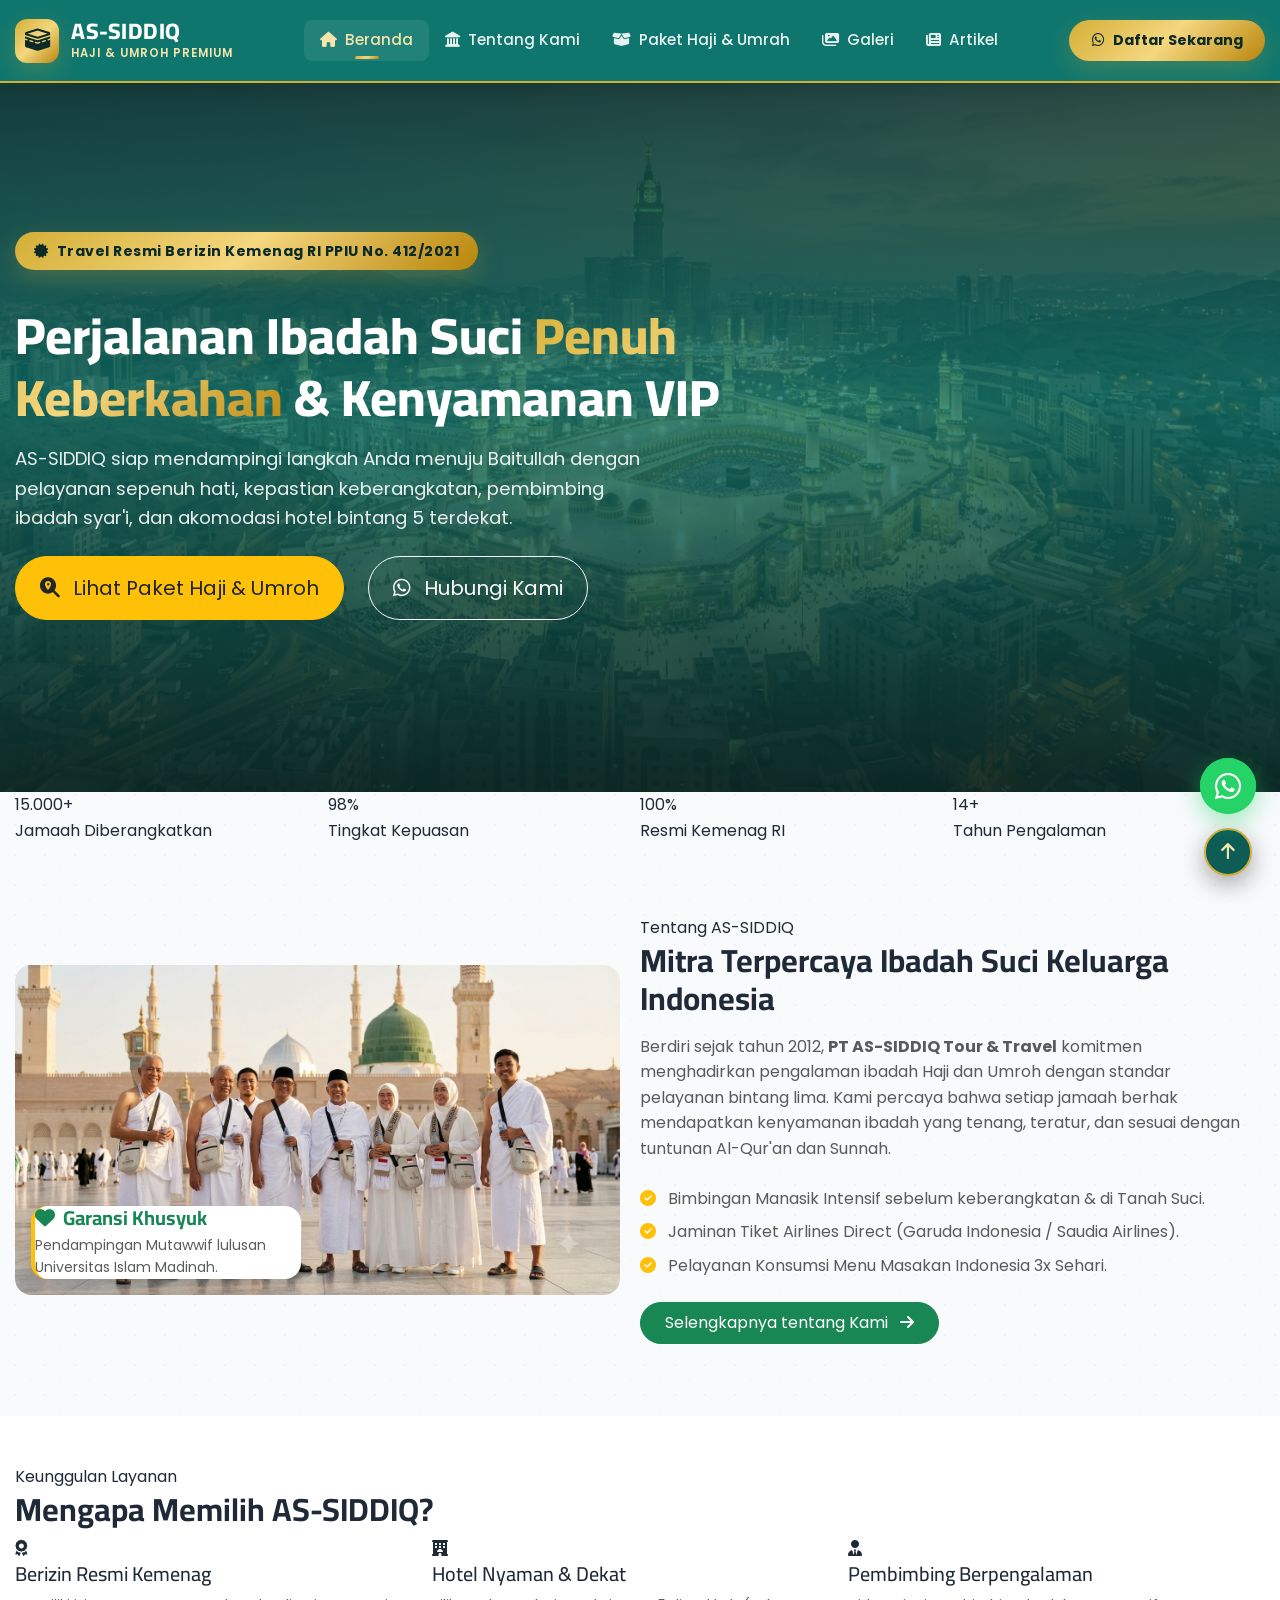
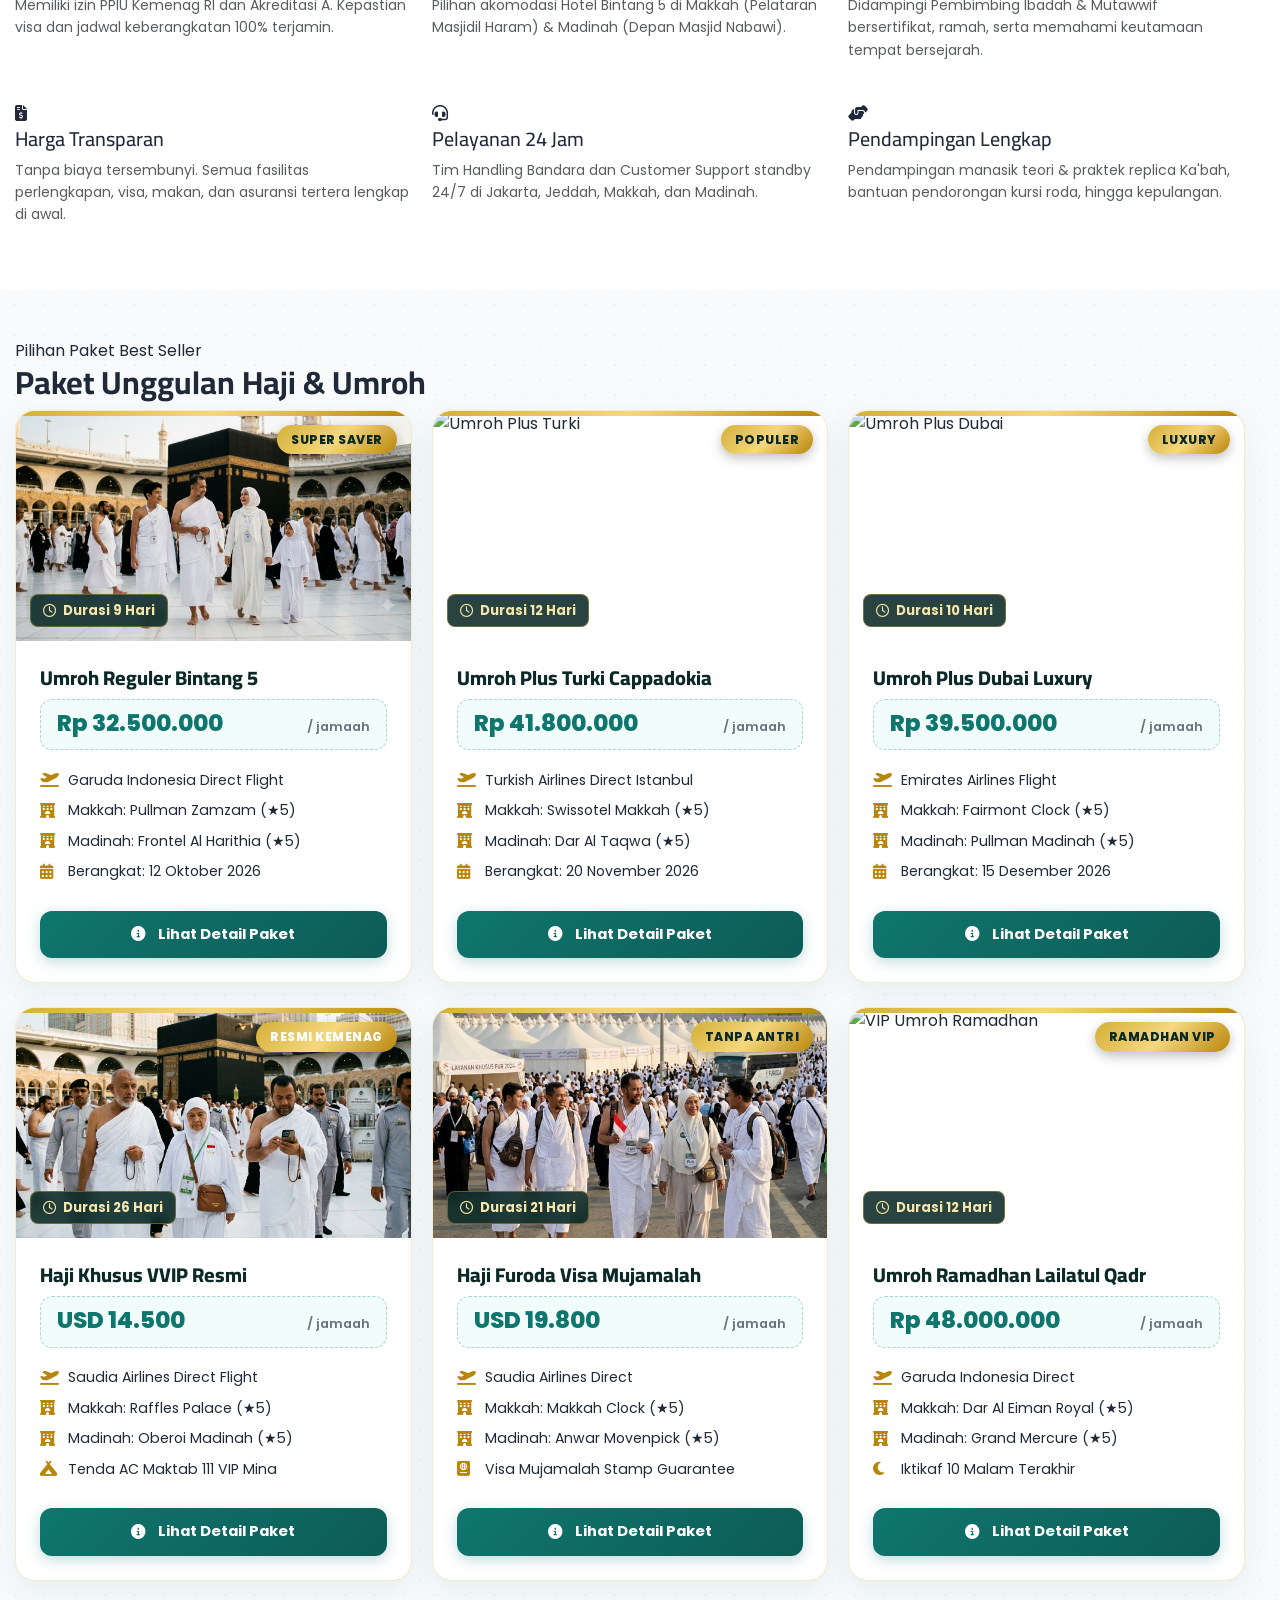
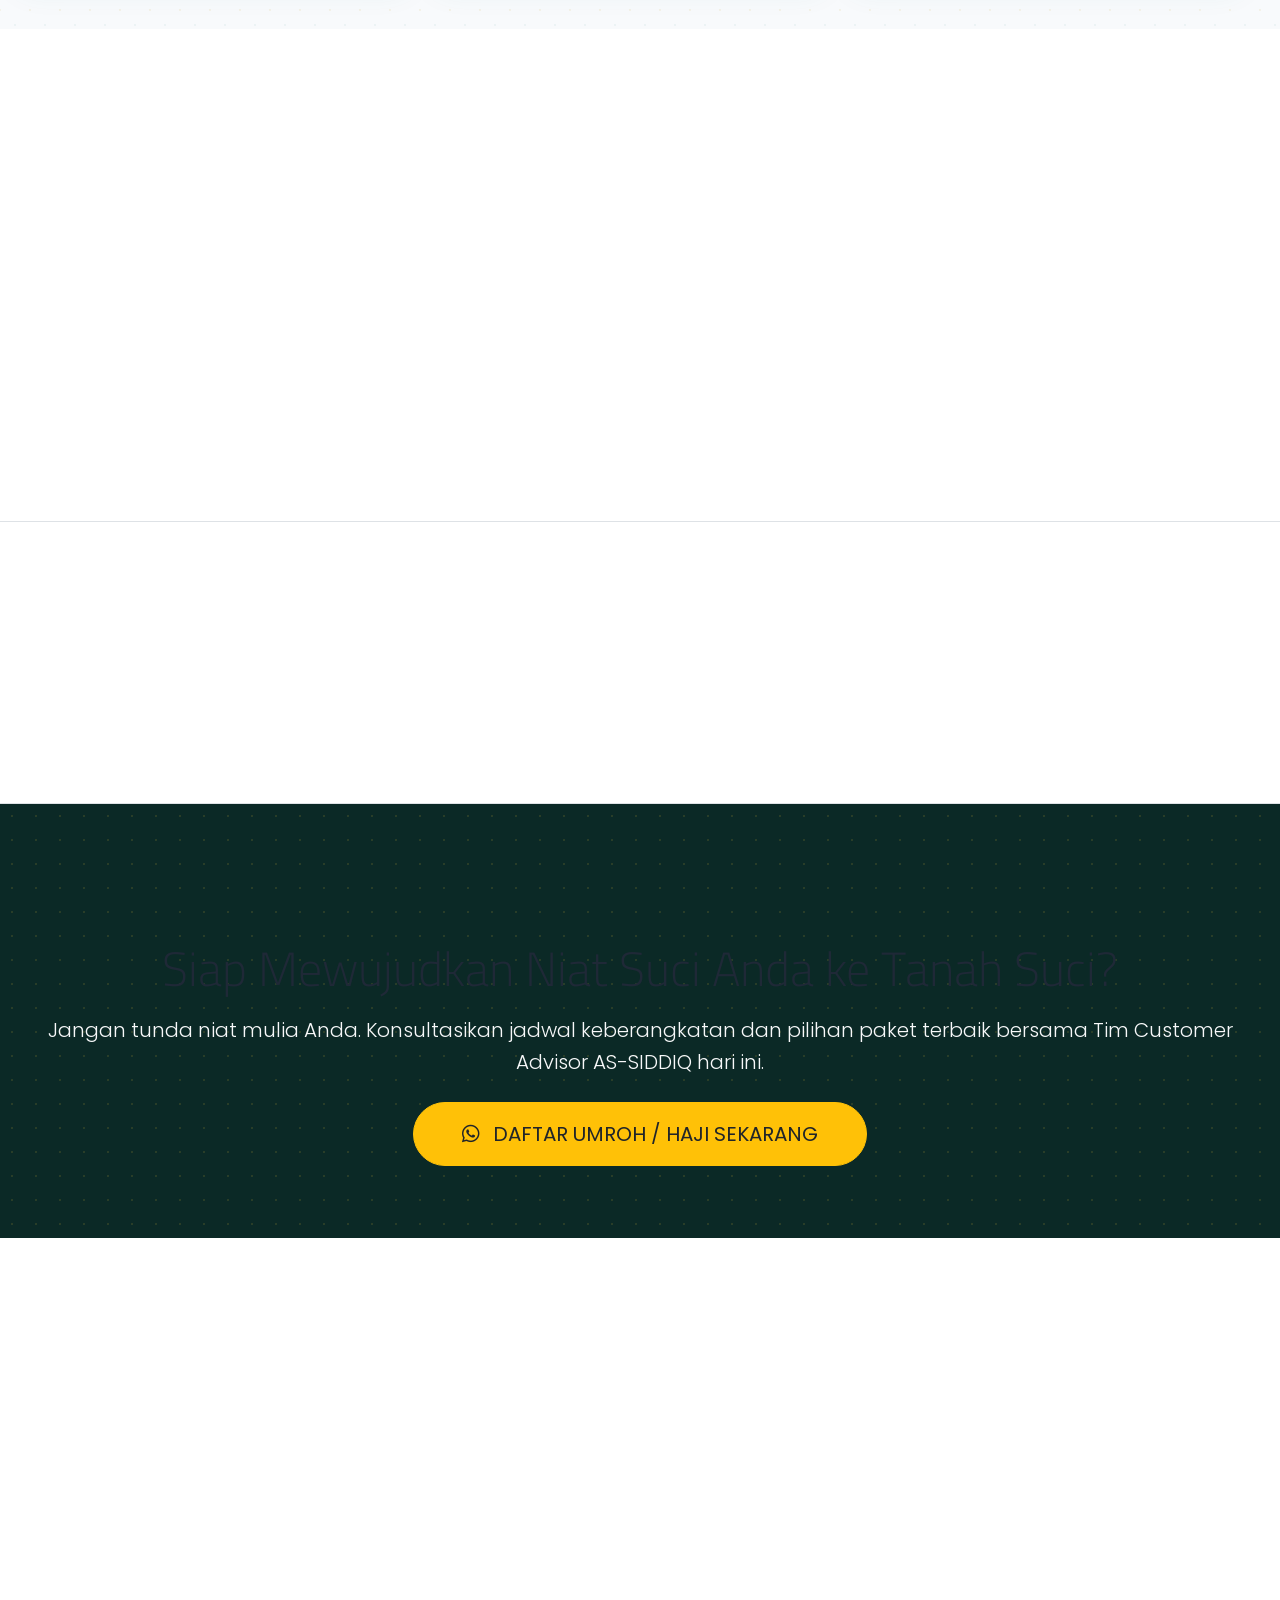
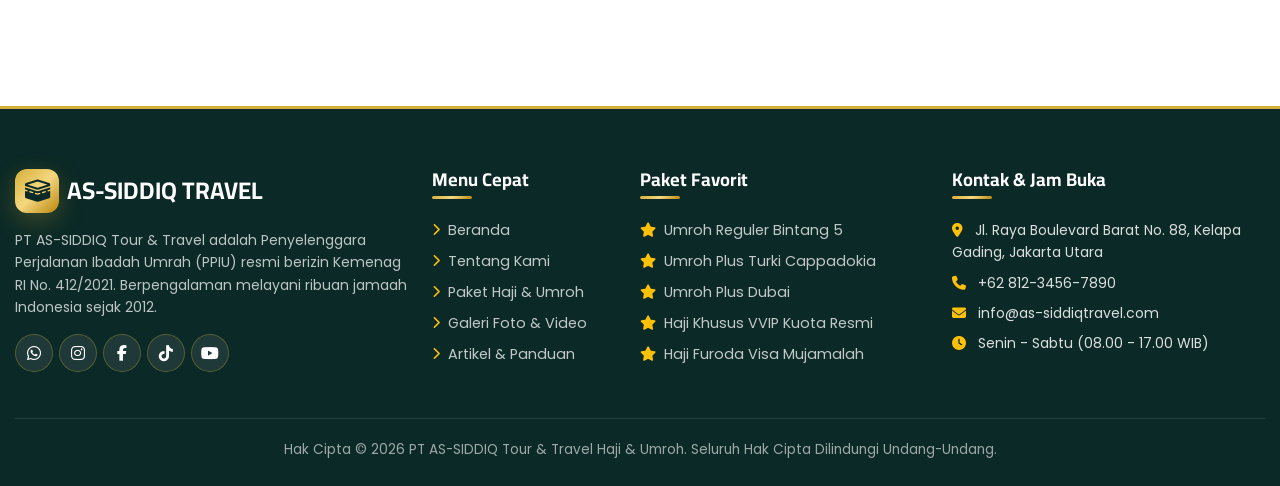
==== index.html @ 545e4ced "Initial commit" ====
<!DOCTYPE html>
<html lang="id">
<head>
  <meta charset="UTF-8">
  <meta name="viewport" content="width=device-width, initial-scale=1.0">
  <title>AS-SIDDIQ Travel Haji & Umroh - Pelayanan Ibadah Suci Premium & Terpercaya</title>
  <meta name="description" content="Travel Haji dan Umroh resmi AS-SIDDIQ berizin Kemenag RI. Menyediakan Paket Umroh Reguler, Umroh Plus Turki, Dubai, Haji Khusus & Haji Furoda dengan fasilitas hotel bintang 5 dekat masjid.">
  <meta name="keywords" content="travel umroh resmi, paket haji furoda, travel haji plus, umroh bintang 5, as siddiq travel, paket umroh turki">
  <link rel="canonical" href="https://as-siddiqtravel.com/index.html">
  
  <!-- Open Graph / Facebook -->
  <meta property="og:type" content="website">
  <meta property="og:url" content="https://as-siddiqtravel.com/index.html">
  <meta property="og:title" content="AS-SIDDIQ Travel Haji & Umroh - Pelayanan Ibadah Suci Premium">
  <meta property="og:description" content="Pilihan utama keluarga Indonesia untuk ibadah Haji & Umroh yang tenang, nyaman, dan sesuai sunnah.">
  <meta property="og:image" content="https://images.unsplash.com/photo-1591604466107-ec97de577aff?auto=format&fit=crop&w=1200&q=80">

  <!-- Google Fonts & Preconnect -->
  <link rel="preconnect" href="https://fonts.googleapis.com">
  <link rel="preconnect" href="https://fonts.gstatic.com" crossorigin>
  <link href="https://fonts.googleapis.com/css2?family=Amiri:ital,wght@0,400;0,700;1,400&family=Cairo:wght@400;600;700;800&family=Poppins:wght@300;400;500;600;700&display=swap" rel="stylesheet">

  <!-- Bootstrap 5 CSS -->
  <link href="https://cdn.jsdelivr.net/npm/bootstrap@5.3.3/dist/css/bootstrap.min.css" rel="stylesheet">
  <!-- Font Awesome 6 -->
  <link href="https://cdnjs.cloudflare.com/ajax/libs/font-awesome/6.5.1/css/all.min.css" rel="stylesheet">
  <!-- AOS Animation CSS -->
  <link href="https://unpkg.com/aos@2.3.4/dist/aos.css" rel="stylesheet">
  <!-- Swiper Slider CSS -->
  <link href="https://cdn.jsdelivr.net/npm/swiper@11/swiper-bundle.min.css" rel="stylesheet">
  <!-- Custom Main CSS -->
  <link href="assets/css/main.css" rel="stylesheet">

  <!-- Schema.org JSON-LD -->
  <script type="application/ld+json">
  {
    "@context": "https://schema.org",
    "@type": "TravelAgency",
    "name": "AS-SIDDIQ Travel Haji & Umroh",
    "image": "https://images.unsplash.com/photo-1591604466107-ec97de577aff?auto=format&fit=crop&w=1200&q=80",
    "@id": "https://as-siddiqtravel.com",
    "url": "https://as-siddiqtravel.com",
    "telephone": "+6281234567890",
    "priceRange": "$$$",
    "address": {
      "@type": "PostalAddress",
      "streetAddress": "Jl. Raya Boulevard Barat No. 88, Kelapa Gading",
      "addressLocality": "Jakarta Utara",
      "postalCode": "14240",
      "addressCountry": "ID"
    },
    "geo": {
      "@type": "GeoCoordinates",
      "latitude": -6.1524,
      "longitude": 106.8920
    },
    "openingHoursSpecification": {
      "@type": "OpeningHoursSpecification",
      "dayOfWeek": [
        "Monday", "Tuesday", "Wednesday", "Thursday", "Friday", "Saturday"
      ],
      "opens": "08:00",
      "closes": "17:00"
    }
  }
  </script>
</head>
<body class="bg-islamic-pattern">

  <!-- NAVBAR -->
  <nav class="navbar navbar-expand-lg navbar-assiddiq fixed-top" aria-label="Navigasi Utama">
    <div class="container">
      <a class="navbar-brand navbar-brand-logo" href="index.html">
        <div class="logo-badge-icon">
          <i class="fas fa-kaaba"></i>
        </div>
        <div>
          <div class="brand-text-main">AS-SIDDIQ</div>
          <div class="brand-text-sub">HAJI & UMROH PREMIUM</div>
        </div>
      </a>

      <button class="navbar-toggler" type="button" data-bs-toggle="collapse" data-bs-target="#navbarMain" aria-controls="navbarMain" aria-expanded="false" aria-label="Toggle navigation">
        <span class="navbar-toggler-icon"></span>
      </button>

      <div class="collapse navbar-collapse" id="navbarMain">
        <ul class="navbar-nav mx-auto mb-2 mb-lg-0">
          <li class="nav-item">
            <a class="nav-link active" href="index.html"><i class="fas fa-home me-1"></i> Beranda</a>
          </li>
          <li class="nav-item">
            <a class="nav-link" href="tentang.html"><i class="fas fa-landmark me-1"></i> Tentang Kami</a>
          </li>
          <li class="nav-item">
            <a class="nav-link" href="paket.html"><i class="fas fa-box-open me-1"></i> Paket Haji & Umrah</a>
          </li>
          <li class="nav-item">
            <a class="nav-link" href="galeri.html"><i class="fas fa-images me-1"></i> Galeri</a>
          </li>
          <li class="nav-item">
            <a class="nav-link" href="artikel.html"><i class="fas fa-newspaper me-1"></i> Artikel</a>
          </li>
        </ul>
        <div class="d-flex align-items-center">
          <a href="https://wa.me/6281234567890?text=Assalamu'alaikum%20CS%20AS-SIDDIQ,%20saya%20ingin%20mendaftar%20paket%20Umroh/Haji" target="_blank" class="btn btn-nav-wa">
            <i class="fab fa-whatsapp"></i> Daftar Sekarang
          </a>
        </div>
      </div>
    </div>
  </nav>

  <!-- HERO SECTION -->
  <section class="hero-section">
    <img src="assets/pemandanganhaji.png" alt="Hero Background AS-SIDDIQ Travel" class="hero-bg-img">
    <div class="hero-overlay"></div>
    <div class="container hero-content">
      <div class="row align-items-center">
        <div class="col-lg-8" data-aos="fade-up">
          <div class="badge-gold mb-3">
            <i class="fas fa-certificate"></i> Travel Resmi Berizin Kemenag RI PPIU No. 412/2021
          </div>
          <h1 class="hero-title">
            Perjalanan Ibadah Suci <span>Penuh Keberkahan</span> & Kenyamanan VIP
          </h1>
          <p class="hero-subtitle">
            AS-SIDDIQ siap mendampingi langkah Anda menuju Baitullah dengan pelayanan sepenuh hati, kepastian keberangkatan, pembimbing ibadah syar'i, dan akomodasi hotel bintang 5 terdekat.
          </p>
          <div class="d-flex flex-wrap gap-3 mt-4">
            <a href="paket.html" class="btn btn-warning btn-lg px-4 py-3 font-weight-bold text-dark rounded-pill shadow-gold me-2">
              <i class="fas fa-search-location me-2"></i> Lihat Paket Haji & Umroh
            </a>
            <a href="https://wa.me/6281234567890?text=Assalamu'alaikum%20AS-SIDDIQ,%20saya%20ingin%20konsultasi%20ibadah" target="_blank" class="btn btn-outline-light btn-lg px-4 py-3 rounded-pill">
              <i class="fab fa-whatsapp me-2"></i> Hubungi Kami
            </a>
          </div>
        </div>
      </div>
    </div>
  </section>

  <!-- STATISTICS BAR -->
  <div class="container">
    <div class="stats-bar" data-aos="fade-up" data-aos-delay="100">
      <div class="row g-4">
        <div class="col-6 col-md-3">
          <div class="stat-item">
            <div class="stat-number">15.000<span>+</span></div>
            <div class="stat-label">Jamaah Diberangkatkan</div>
          </div>
        </div>
        <div class="col-6 col-md-3">
          <div class="stat-item">
            <div class="stat-number">98<span>%</span></div>
            <div class="stat-label">Tingkat Kepuasan</div>
          </div>
        </div>
        <div class="col-6 col-md-3">
          <div class="stat-item">
            <div class="stat-number">100<span>%</span></div>
            <div class="stat-label">Resmi Kemenag RI</div>
          </div>
        </div>
        <div class="col-6 col-md-3">
          <div class="stat-item">
            <div class="stat-number">14<span>+</span></div>
            <div class="stat-label">Tahun Pengalaman</div>
          </div>
        </div>
      </div>
    </div>
  </div>

  <!-- SINGKAT CERITA -->
  <section class="py-5 my-4">
    <div class="container">
      <div class="row align-items-center g-5">
        <div class="col-lg-6" data-aos="fade-right">
          <div class="position-relative overflow-hidden rounded-4">
            <img src="assets/landingpagehaji.png" alt="Jamaah AS-SIDDIQ di Masjid Nabawi" class="img-fluid rounded-4 shadow-lg w-100">
            <div class="position-absolute bottom-0 start-0 mb-3 ms-3 bg-white p-3.5 rounded-4 shadow-lg d-none d-md-block border-start border-4 border-warning" style="max-width: 270px; z-index: 2;">
              <h5 class="text-success font-weight-bold mb-1"><i class="fas fa-heart me-2"></i>Garansi Khusyuk</h5>
              <p class="small text-muted mb-0">Pendampingan Mutawwif lulusan Universitas Islam Madinah.</p>
            </div>
          </div>
        </div>
        <div class="col-lg-6" data-aos="fade-left">
          <span class="section-tag">Tentang AS-SIDDIQ</span>
          <h2 class="section-title text-start mb-3">Mitra Terpercaya Ibadah Suci <span>Keluarga Indonesia</span></h2>
          <p class="text-muted leading-relaxed">
            Berdiri sejak tahun 2012, <strong>PT AS-SIDDIQ Tour & Travel</strong> komitmen menghadirkan pengalaman ibadah Haji dan Umroh dengan standar pelayanan bintang lima. Kami percaya bahwa setiap jamaah berhak mendapatkan kenyamanan ibadah yang tenang, teratur, dan sesuai dengan tuntunan Al-Qur'an dan Sunnah.
          </p>
          <ul class="list-unstyled my-4 text-muted">
            <li class="mb-2"><i class="fas fa-check-circle text-warning me-2"></i> Bimbingan Manasik Intensif sebelum keberangkatan & di Tanah Suci.</li>
            <li class="mb-2"><i class="fas fa-check-circle text-warning me-2"></i> Jaminan Tiket Airlines Direct (Garuda Indonesia / Saudia Airlines).</li>
            <li class="mb-2"><i class="fas fa-check-circle text-warning me-2"></i> Pelayanan Konsumsi Menu Masakan Indonesia 3x Sehari.</li>
          </ul>
          <a href="tentang.html" class="btn btn-success px-4 py-2 rounded-pill font-weight-bold">
            Selengkapnya tentang Kami <i class="fas fa-arrow-right ms-2"></i>
          </a>
        </div>
      </div>
    </div>
  </section>

  <!-- MENGAPA MEMILIH KAMI -->
  <section class="py-5 bg-white">
    <div class="container">
      <div class="section-title-wrapper" data-aos="fade-up">
        <span class="section-tag">Keunggulan Layanan</span>
        <h2 class="section-title">Mengapa Memilih <span>AS-SIDDIQ</span>?</h2>
        <div class="section-divider"></div>
      </div>

      <div class="row g-4">
        <div class="col-md-4" data-aos="fade-up" data-aos-delay="100">
          <div class="feature-card">
            <div class="feature-icon-box"><i class="fas fa-award"></i></div>
            <h4 class="h5 font-weight-bold mb-2">Berizin Resmi Kemenag</h4>
            <p class="text-muted small">Memiliki izin PPIU Kemenag RI dan Akreditasi A. Kepastian visa dan jadwal keberangkatan 100% terjamin.</p>
          </div>
        </div>

        <div class="col-md-4" data-aos="fade-up" data-aos-delay="200">
          <div class="feature-card">
            <div class="feature-icon-box"><i class="fas fa-hotel"></i></div>
            <h4 class="h5 font-weight-bold mb-2">Hotel Nyaman & Dekat</h4>
            <p class="text-muted small">Pilihan akomodasi Hotel Bintang 5 di Makkah (Pelataran Masjidil Haram) & Madinah (Depan Masjid Nabawi).</p>
          </div>
        </div>

        <div class="col-md-4" data-aos="fade-up" data-aos-delay="300">
          <div class="feature-card">
            <div class="feature-icon-box"><i class="fas fa-user-tie"></i></div>
            <h4 class="h5 font-weight-bold mb-2">Pembimbing Berpengalaman</h4>
            <p class="text-muted small">Didampingi Pembimbing Ibadah & Mutawwif bersertifikat, ramah, serta memahami keutamaan tempat bersejarah.</p>
          </div>
        </div>

        <div class="col-md-4" data-aos="fade-up" data-aos-delay="400">
          <div class="feature-card">
            <div class="feature-icon-box"><i class="fas fa-file-invoice-dollar"></i></div>
            <h4 class="h5 font-weight-bold mb-2">Harga Transparan</h4>
            <p class="text-muted small">Tanpa biaya tersembunyi. Semua fasilitas perlengkapan, visa, makan, dan asuransi tertera lengkap di awal.</p>
          </div>
        </div>

        <div class="col-md-4" data-aos="fade-up" data-aos-delay="500">
          <div class="feature-card">
            <div class="feature-icon-box"><i class="fas fa-headset"></i></div>
            <h4 class="h5 font-weight-bold mb-2">Pelayanan 24 Jam</h4>
            <p class="text-muted small">Tim Handling Bandara dan Customer Support standby 24/7 di Jakarta, Jeddah, Makkah, dan Madinah.</p>
          </div>
        </div>

        <div class="col-md-4" data-aos="fade-up" data-aos-delay="600">
          <div class="feature-card">
            <div class="feature-icon-box"><i class="fas fa-hands-helping"></i></div>
            <h4 class="h5 font-weight-bold mb-2">Pendampingan Lengkap</h4>
            <p class="text-muted small">Pendampingan manasik teori & praktek replica Ka'bah, bantuan pendorongan kursi roda, hingga kepulangan.</p>
          </div>
        </div>
      </div>
    </div>
  </section>

  <!-- =========================================================================
       PAKET UNGGULAN (REDESIGNED PREMIUM CARDS - SUPER ENAK DIPANDANG)
       ========================================================================= -->
  <section class="py-5 bg-islamic-pattern">
    <div class="container">
      <div class="section-title-wrapper" data-aos="fade-up">
        <span class="section-tag">Pilihan Paket Best Seller</span>
        <h2 class="section-title">Paket Unggulan <span>Haji & Umroh</span></h2>
        <div class="section-divider"></div>
      </div>

      <div class="row g-4">
        <!-- Paket 1 -->
        <div class="col-lg-4 col-md-6" data-aos="fade-up" data-aos-delay="100">
          <div class="package-card-premium" data-name="Umroh Reguler Bintang 5 Direct Jeddah" data-price="Rp 32.500.000" data-img="assets/orangumroh.png" data-duration="9 Hari" data-airline="Garuda Indonesia Direct" data-makkah="Pullman Zamzam Makkah (★5)" data-madinah="Frontel Al Harithia Madinah (★5)">
            <div class="package-card-header">
              <img src="assets/orangumroh.png" alt="Umroh Reguler">
              <span class="package-overlay-tag">SUPER SAVER</span>
              <span class="package-duration-tag"><i class="far fa-clock me-1"></i> Durasi 9 Hari</span>
            </div>
            <div class="package-card-body">
              <h3 class="package-card-title">Umroh Reguler Bintang 5</h3>
              <div class="package-price-box">
                <span class="package-price-amount">Rp 32.500.000</span>
                <span class="package-price-unit">/ jamaah</span>
              </div>
              <ul class="package-specs-list">
                <li><i class="fas fa-plane-departure"></i> <span>Garuda Indonesia Direct Flight</span></li>
                <li><i class="fas fa-hotel"></i> <span>Makkah: Pullman Zamzam (★5)</span></li>
                <li><i class="fas fa-hotel"></i> <span>Madinah: Frontel Al Harithia (★5)</span></li>
                <li><i class="fas fa-calendar-alt"></i> <span>Berangkat: 12 Oktober 2026</span></li>
              </ul>
              <button type="button" class="btn-package-action" data-bs-toggle="modal" data-bs-target="#packageDetailModal">
                <i class="fas fa-info-circle me-1"></i> Lihat Detail Paket
              </button>
            </div>
          </div>
        </div>

        <!-- Paket 2 -->
        <div class="col-lg-4 col-md-6" data-aos="fade-up" data-aos-delay="200">
          <div class="package-card-premium" data-name="Umroh Plus Turki Musim Dingin 12 Hari" data-price="Rp 41.800.000" data-img="https://images.unsplash.com/photo-1527838832700-5059252407fa?auto=format&fit=crop&w=600&q=80" data-duration="12 Hari" data-airline="Turkish Airlines Direct" data-makkah="Swissotel Makkah (★5)" data-madinah="Dar Al Taqwa Madinah (★5)">
            <div class="package-card-header">
              <img src="https://images.unsplash.com/photo-1527838832700-5059252407fa?auto=format&fit=crop&w=600&q=80" alt="Umroh Plus Turki">
              <span class="package-overlay-tag">POPULER</span>
              <span class="package-duration-tag"><i class="far fa-clock me-1"></i> Durasi 12 Hari</span>
            </div>
            <div class="package-card-body">
              <h3 class="package-card-title">Umroh Plus Turki Cappadokia</h3>
              <div class="package-price-box">
                <span class="package-price-amount">Rp 41.800.000</span>
                <span class="package-price-unit">/ jamaah</span>
              </div>
              <ul class="package-specs-list">
                <li><i class="fas fa-plane-departure"></i> <span>Turkish Airlines Direct Istanbul</span></li>
                <li><i class="fas fa-hotel"></i> <span>Makkah: Swissotel Makkah (★5)</span></li>
                <li><i class="fas fa-hotel"></i> <span>Madinah: Dar Al Taqwa (★5)</span></li>
                <li><i class="fas fa-calendar-alt"></i> <span>Berangkat: 20 November 2026</span></li>
              </ul>
              <button type="button" class="btn-package-action" data-bs-toggle="modal" data-bs-target="#packageDetailModal">
                <i class="fas fa-info-circle me-1"></i> Lihat Detail Paket
              </button>
            </div>
          </div>
        </div>

        <!-- Paket 3 -->
        <div class="col-lg-4 col-md-6" data-aos="fade-up" data-aos-delay="300">
          <div class="package-card-premium" data-name="Umroh Plus Dubai & Desert Safari 10 Hari" data-price="Rp 39.500.000" data-img="https://images.unsplash.com/photo-1512453979798-5ea266f8880c?auto=format&fit=crop&w=600&q=80" data-duration="10 Hari" data-airline="Emirates Airlines" data-makkah="Fairmont Makkah Clock Royal (★5)" data-madinah="Pullman Zamzam Madinah (★5)">
            <div class="package-card-header">
              <img src="https://images.unsplash.com/photo-1512453979798-5ea266f8880c?auto=format&fit=crop&w=600&q=80" alt="Umroh Plus Dubai">
              <span class="package-overlay-tag">LUXURY</span>
              <span class="package-duration-tag"><i class="far fa-clock me-1"></i> Durasi 10 Hari</span>
            </div>
            <div class="package-card-body">
              <h3 class="package-card-title">Umroh Plus Dubai Luxury</h3>
              <div class="package-price-box">
                <span class="package-price-amount">Rp 39.500.000</span>
                <span class="package-price-unit">/ jamaah</span>
              </div>
              <ul class="package-specs-list">
                <li><i class="fas fa-plane-departure"></i> <span>Emirates Airlines Flight</span></li>
                <li><i class="fas fa-hotel"></i> <span>Makkah: Fairmont Clock (★5)</span></li>
                <li><i class="fas fa-hotel"></i> <span>Madinah: Pullman Madinah (★5)</span></li>
                <li><i class="fas fa-calendar-alt"></i> <span>Berangkat: 15 Desember 2026</span></li>
              </ul>
              <button type="button" class="btn-package-action" data-bs-toggle="modal" data-bs-target="#packageDetailModal">
                <i class="fas fa-info-circle me-1"></i> Lihat Detail Paket
              </button>
            </div>
          </div>
        </div>

        <!-- Paket 4 -->
        <div class="col-lg-4 col-md-6" data-aos="fade-up" data-aos-delay="400">
          <div class="package-card-premium" data-name="Haji Khusus VVIP Direct Transit Armuzna" data-price="USD 14.500" data-img="assets/oranghaji1.png" data-duration="26 Hari" data-airline="Saudia Airlines Direct" data-makkah="Raffles Makkah Palace VVIP (★5)" data-madinah="Oberoi Madinah VVIP (★5)">
            <div class="package-card-header">
              <img src="assets/oranghaji1.png" alt="Haji Khusus">
              <span class="package-overlay-tag bg-danger text-white">RESMI KEMENAG</span>
              <span class="package-duration-tag"><i class="far fa-clock me-1"></i> Durasi 26 Hari</span>
            </div>
            <div class="package-card-body">
              <h3 class="package-card-title">Haji Khusus VVIP Resmi</h3>
              <div class="package-price-box">
                <span class="package-price-amount">USD 14.500</span>
                <span class="package-price-unit">/ jamaah</span>
              </div>
              <ul class="package-specs-list">
                <li><i class="fas fa-plane-departure"></i> <span>Saudia Airlines Direct Flight</span></li>
                <li><i class="fas fa-hotel"></i> <span>Makkah: Raffles Palace (★5)</span></li>
                <li><i class="fas fa-hotel"></i> <span>Madinah: Oberoi Madinah (★5)</span></li>
                <li><i class="fas fa-campground"></i> <span>Tenda AC Maktab 111 VIP Mina</span></li>
              </ul>
              <button type="button" class="btn-package-action" data-bs-toggle="modal" data-bs-target="#packageDetailModal">
                <i class="fas fa-info-circle me-1"></i> Lihat Detail Paket
              </button>
            </div>
          </div>
        </div>

        <!-- Paket 5 -->
        <div class="col-lg-4 col-md-6" data-aos="fade-up" data-aos-delay="500">
          <div class="package-card-premium" data-name="Haji Furoda Visa Mujamalah Langsung Berangkat 2026" data-price="USD 19.800" data-img="assets/oranghajifuroda.png" data-duration="21 Hari" data-airline="Saudia Airlines Direct" data-makkah="Makkah Hotel & Towers (★5)" data-madinah="Anwar Al Madinah Movenpick (★5)">
            <div class="package-card-header">
              <img src="assets/oranghajifuroda.png" alt="Haji Furoda">
              <span class="package-overlay-tag">TANPA ANTRI</span>
              <span class="package-duration-tag"><i class="far fa-clock me-1"></i> Durasi 21 Hari</span>
            </div>
            <div class="package-card-body">
              <h3 class="package-card-title">Haji Furoda Visa Mujamalah</h3>
              <div class="package-price-box">
                <span class="package-price-amount">USD 19.800</span>
                <span class="package-price-unit">/ jamaah</span>
              </div>
              <ul class="package-specs-list">
                <li><i class="fas fa-plane-departure"></i> <span>Saudia Airlines Direct</span></li>
                <li><i class="fas fa-hotel"></i> <span>Makkah: Makkah Clock (★5)</span></li>
                <li><i class="fas fa-hotel"></i> <span>Madinah: Anwar Movenpick (★5)</span></li>
                <li><i class="fas fa-passport"></i> <span>Visa Mujamalah Stamp Guarantee</span></li>
              </ul>
              <button type="button" class="btn-package-action" data-bs-toggle="modal" data-bs-target="#packageDetailModal">
                <i class="fas fa-info-circle me-1"></i> Lihat Detail Paket
              </button>
            </div>
          </div>
        </div>

        <!-- Paket 6 -->
        <div class="col-lg-4 col-md-6" data-aos="fade-up" data-aos-delay="600">
          <div class="package-card-premium" data-name="VIP Umroh Ramadhan Lailatul Qadr 12 Hari" data-price="Rp 48.000.000" data-img="https://images.unsplash.com/photo-1580418827493-f2b22c0a76cb?auto=format&fit=crop&w=600&q=80" data-duration="12 Hari" data-airline="Garuda Indonesia Direct" data-makkah="Dar Al Eiman Royal (★5)" data-madinah="Grand Mercure Madinah (★5)">
            <div class="package-card-header">
              <img src="https://images.unsplash.com/photo-1580418827493-f2b22c0a76cb?auto=format&fit=crop&w=600&q=80" alt="VIP Umroh Ramadhan">
              <span class="package-overlay-tag">RAMADHAN VIP</span>
              <span class="package-duration-tag"><i class="far fa-clock me-1"></i> Durasi 12 Hari</span>
            </div>
            <div class="package-card-body">
              <h3 class="package-card-title">Umroh Ramadhan Lailatul Qadr</h3>
              <div class="package-price-box">
                <span class="package-price-amount">Rp 48.000.000</span>
                <span class="package-price-unit">/ jamaah</span>
              </div>
              <ul class="package-specs-list">
                <li><i class="fas fa-plane-departure"></i> <span>Garuda Indonesia Direct</span></li>
                <li><i class="fas fa-hotel"></i> <span>Makkah: Dar Al Eiman Royal (★5)</span></li>
                <li><i class="fas fa-hotel"></i> <span>Madinah: Grand Mercure (★5)</span></li>
                <li><i class="fas fa-moon"></i> <span>Iktikaf 10 Malam Terakhir</span></li>
              </ul>
              <button type="button" class="btn-package-action" data-bs-toggle="modal" data-bs-target="#packageDetailModal">
                <i class="fas fa-info-circle me-1"></i> Lihat Detail Paket
              </button>
            </div>
          </div>
        </div>
      </div>
    </div>
  </section>

  <!-- =========================================================================
       TESTIMONI JAMAAH (REDESIGNED RECTANGLE CARDS - MODIF ENAK DILIHAT)
       ========================================================================= -->
  <section class="py-5 bg-white">
    <div class="container">
      <div class="section-title-wrapper" data-aos="fade-up">
        <span class="section-tag">Pengalaman Ibadah Suci</span>
        <h2 class="section-title">Apa Kata <span>Jamaah AS-SIDDIQ</span>?</h2>
        <div class="section-divider"></div>
      </div>

      <div class="row g-4">
        <!-- Testimoni 1 -->
        <div class="col-lg-4 col-md-6" data-aos="fade-up" data-aos-delay="100">
          <div class="testimonial-rectangle-card">
            <i class="fas fa-quote-left quote-icon-watermark"></i>
            <div>
              <div class="testimonial-rating-stars">
                <i class="fas fa-star"></i><i class="fas fa-star"></i><i class="fas fa-star"></i><i class="fas fa-star"></i><i class="fas fa-star"></i>
              </div>
              <p class="testimonial-quote-body">
                "Alhamdulillah perjalanan Umroh bersama AS-SIDDIQ sangat luar biasa. Hotel di Makkah benar-benar persis depan pelataran Masjidil Haram, Mutawwif sangat sabar dan ilmunya luas."
              </p>
            </div>
            <div class="testimonial-user-profile">
              <img src="https://images.unsplash.com/photo-1534528741775-53994a69daeb?auto=format&fit=crop&w=150&q=80" alt="Hj. Anita Rahmawati" class="testimonial-avatar-ring">
              <div>
                <div class="testimonial-user-name">Hj. Anita Rahmawati</div>
                <div class="testimonial-user-badge"><i class="fas fa-check-circle text-success me-1"></i> Jamaah Umroh Reguler Bintang 5</div>
              </div>
            </div>
          </div>
        </div>

        <!-- Testimoni 2 -->
        <div class="col-lg-4 col-md-6" data-aos="fade-up" data-aos-delay="200">
          <div class="testimonial-rectangle-card">
            <i class="fas fa-quote-left quote-icon-watermark"></i>
            <div>
              <div class="testimonial-rating-stars">
                <i class="fas fa-star"></i><i class="fas fa-star"></i><i class="fas fa-star"></i><i class="fas fa-star"></i><i class="fas fa-star"></i>
              </div>
              <p class="testimonial-quote-body">
                "Ibadah Haji Furoda keluarga kami berjalan lancar tanpa kendala visa sedikitpun. Penanganan di Arafah & Mina sangat memuaskan dengan tenda AC yang nyaman."
              </p>
            </div>
            <div class="testimonial-user-profile">
              <img src="https://images.unsplash.com/photo-1507003211169-0a1dd7228f2d?auto=format&fit=crop&w=150&q=80" alt="H. Hendra Wijaya" class="testimonial-avatar-ring">
              <div>
                <div class="testimonial-user-name">H. Hendra Wijaya</div>
                <div class="testimonial-user-badge"><i class="fas fa-check-circle text-success me-1"></i> Jamaah Haji Furoda 2025</div>
              </div>
            </div>
          </div>
        </div>

        <!-- Testimoni 3 -->
        <div class="col-lg-4 col-md-6" data-aos="fade-up" data-aos-delay="300">
          <div class="testimonial-rectangle-card">
            <i class="fas fa-quote-left quote-icon-watermark"></i>
            <div>
              <div class="testimonial-rating-stars">
                <i class="fas fa-star"></i><i class="fas fa-star"></i><i class="fas fa-star"></i><i class="fas fa-star"></i><i class="fas fa-star"></i>
              </div>
              <p class="testimonial-quote-body">
                "Paket Umroh Plus Turki benar-benar worth it! Ziarah ke Cappadokia dan Hagia Sophia dikemas sangat rapi, konsumsi makanan Indonesia selalu tersedia."
              </p>
            </div>
            <div class="testimonial-user-profile">
              <img src="https://images.unsplash.com/photo-1573496359142-b8d87734a5a2?auto=format&fit=crop&w=150&q=80" alt="Dra. Siti Sarah" class="testimonial-avatar-ring">
              <div>
                <div class="testimonial-user-name">Dra. Hj. Siti Sarah</div>
                <div class="testimonial-user-badge"><i class="fas fa-check-circle text-success me-1"></i> Jamaah Umroh Plus Turki</div>
              </div>
            </div>
          </div>
        </div>
      </div>
    </div>
  </section>

  <!-- MITRA AIRLINE & HOTEL LOGO BADGES -->
  <section class="py-5 bg-white border-top border-bottom">
    <div class="container">
      <div class="text-center mb-4" data-aos="fade-up">
        <span class="section-tag">Kemitraan Strategis</span>
        <h3 class="h4 font-weight-bold text-dark mb-1">Mitra Resmi Maskapai & Hotel Bintang 5</h3>
        <p class="small text-muted mb-0">Menjamin Kenyamanan Penerbangan Direct Flight & Akomodasi Pelataran Masjid</p>
      </div>

      <div class="row g-3 justify-content-center" data-aos="fade-up" data-aos-delay="100">
        <div class="col-6 col-sm-4 col-md-3 col-lg-2">
          <div class="partner-badge-card">
            <i class="fas fa-plane-departure partner-badge-icon"></i>
            <span class="partner-badge-name">Garuda Indonesia</span>
          </div>
        </div>

        <div class="col-6 col-sm-4 col-md-3 col-lg-2">
          <div class="partner-badge-card">
            <i class="fas fa-plane partner-badge-icon"></i>
            <span class="partner-badge-name">Saudia Airlines</span>
          </div>
        </div>

        <div class="col-6 col-sm-4 col-md-3 col-lg-2">
          <div class="partner-badge-card">
            <i class="fas fa-plane-arrival partner-badge-icon"></i>
            <span class="partner-badge-name">Emirates</span>
          </div>
        </div>

        <div class="col-6 col-sm-4 col-md-3 col-lg-2">
          <div class="partner-badge-card">
            <i class="fas fa-hotel partner-badge-icon"></i>
            <span class="partner-badge-name">Pullman Zamzam</span>
          </div>
        </div>

        <div class="col-6 col-sm-4 col-md-3 col-lg-2">
          <div class="partner-badge-card">
            <i class="fas fa-building partner-badge-icon"></i>
            <span class="partner-badge-name">Fairmont Clock</span>
          </div>
        </div>

        <div class="col-6 col-sm-4 col-md-3 col-lg-2">
          <div class="partner-badge-card">
            <i class="fas fa-city partner-badge-icon"></i>
            <span class="partner-badge-name">Swissotel Makkah</span>
          </div>
        </div>
      </div>
    </div>
  </section>

  <!-- CTA BANNER ISLAMI -->
  <section class="py-5 bg-pattern-dark text-white text-center position-relative">
    <div class="container py-4 position-relative" style="z-index: 2;">
      <i class="fas fa-kaaba fa-3x text-warning mb-3" data-aos="zoom-in"></i>
      <h2 class="display-5 font-weight-bold mb-3">Siap Mewujudkan Niat Suci Anda ke Tanah Suci?</h2>
      <p class="lead max-w-700 mx-auto text-light opacity-90 mb-4">
        Jangan tunda niat mulia Anda. Konsultasikan jadwal keberangkatan dan pilihan paket terbaik bersama Tim Customer Advisor AS-SIDDIQ hari ini.
      </p>
      <a href="https://wa.me/6281234567890?text=Assalamu'alaikum%20Saya%20ingin%20mendaftar%20paket%20Umroh/Haji" target="_blank" class="btn btn-warning btn-lg px-5 py-3 rounded-pill font-weight-bold text-dark shadow-gold">
        <i class="fab fa-whatsapp me-2"></i> DAFTAR UMROH / HAJI SEKARANG
      </a>
    </div>
  </section>

  <!-- GOOGLE MAPS -->
  <section class="py-5 bg-white">
    <div class="container">
      <div class="row g-4 align-items-center">
        <div class="col-lg-5" data-aos="fade-right">
          <span class="section-tag">Kantor Pendaftaran Offline</span>
          <h2 class="section-title text-start mb-3">Kunjungi Kantor Pusat <span>AS-SIDDIQ</span></h2>
          <p class="text-muted mb-4">Kami siap menyambut kedatangan Anda dan keluarga untuk pendaftaran langsung, konsultasi manasik, maupun penyerahan berkas dokumen passport.</p>
          
          <div class="d-flex mb-3">
            <div class="me-3 text-success fs-4"><i class="fas fa-map-marker-alt"></i></div>
            <div>
              <h6 class="font-weight-bold mb-1">Alamat Kantor Pusat</h6>
              <p class="text-muted small mb-0">Jl. Raya Boulevard Barat No. 88, Kelapa Gading, Jakarta Utara, DKI Jakarta 14240</p>
            </div>
          </div>

          <div class="d-flex mb-3">
            <div class="me-3 text-success fs-4"><i class="fas fa-phone-alt"></i></div>
            <div>
              <h6 class="font-weight-bold mb-1">Telepon / Customer Care</h6>
              <p class="text-muted small mb-0">+62 812-3456-7890 / (021) 4587-9900</p>
            </div>
          </div>

          <div class="d-flex">
            <div class="me-3 text-success fs-4"><i class="fas fa-clock"></i></div>
            <div>
              <h6 class="font-weight-bold mb-1">Jam Operasional</h6>
              <p class="text-muted small mb-0">Senin - Sabtu: 08.00 - 17.00 WIB (Minggu & Tanggal Merah Libur)</p>
            </div>
          </div>
        </div>

        <div class="col-lg-7" data-aos="fade-left">
          <div class="rounded-4 overflow-hidden shadow-lg border border-2 border-warning">
            <iframe src="https://www.google.com/maps/embed?pb=!1m18!1m12!1m3!1d3966.666428381125!2d106.892043!3d-6.152431!2m3!1f0!2f0!3f0!3m2!1i1024!2i768!4f13.1!3m3!1m2!1s0x0%3A0x0!2zNsKwMDknMDguOCJTIDEwNsKwNTMnMzEuNCJF!5e0!3m2!1sid!2sid!4v1700000000000!5m2!1sid!2sid" width="100%" height="380" style="border:0;" allowfullscreen="" loading="lazy" referrerpolicy="no-referrer-when-downgrade" title="Google Maps Kantor AS-SIDDIQ"></iframe>
          </div>
        </div>
      </div>
    </div>
  </section>

  <!-- FOOTER -->
  <footer class="footer-assiddiq">
    <div class="container">
      <div class="row g-4">
        <div class="col-lg-4 col-md-6">
          <div class="d-flex align-items-center gap-2 mb-3">
            <div class="logo-badge-icon">
              <i class="fas fa-kaaba"></i>
            </div>
            <span class="fs-4 font-weight-bold text-white font-arabic">AS-SIDDIQ TRAVEL</span>
          </div>
          <p class="small text-light opacity-75 mb-3">
            PT AS-SIDDIQ Tour & Travel adalah Penyelenggara Perjalanan Ibadah Umrah (PPIU) resmi berizin Kemenag RI No. 412/2021. Berpengalaman melayani ribuan jamaah Indonesia sejak 2012.
          </p>
          <div class="d-flex">
            <a href="https://wa.me/6281234567890" target="_blank" class="social-icon-btn" aria-label="WhatsApp"><i class="fab fa-whatsapp"></i></a>
            <a href="https://instagram.com" target="_blank" class="social-icon-btn" aria-label="Instagram"><i class="fab fa-instagram"></i></a>
            <a href="https://facebook.com" target="_blank" class="social-icon-btn" aria-label="Facebook"><i class="fab fa-facebook-f"></i></a>
            <a href="https://tiktok.com" target="_blank" class="social-icon-btn" aria-label="TikTok"><i class="fab fa-tiktok"></i></a>
            <a href="https://youtube.com" target="_blank" class="social-icon-btn" aria-label="YouTube"><i class="fab fa-youtube"></i></a>
          </div>
        </div>

        <div class="col-lg-2 col-md-6">
          <h4 class="footer-title">Menu Cepat</h4>
          <ul class="footer-links">
            <li><a href="index.html"><i class="fas fa-chevron-right small text-warning"></i> Beranda</a></li>
            <li><a href="tentang.html"><i class="fas fa-chevron-right small text-warning"></i> Tentang Kami</a></li>
            <li><a href="paket.html"><i class="fas fa-chevron-right small text-warning"></i> Paket Haji & Umroh</a></li>
            <li><a href="galeri.html"><i class="fas fa-chevron-right small text-warning"></i> Galeri Foto & Video</a></li>
            <li><a href="artikel.html"><i class="fas fa-chevron-right small text-warning"></i> Artikel & Panduan</a></li>
          </ul>
        </div>

        <div class="col-lg-3 col-md-6">
          <h4 class="footer-title">Paket Favorit</h4>
          <ul class="footer-links">
            <li><a href="paket.html"><i class="fas fa-star text-warning"></i> Umroh Reguler Bintang 5</a></li>
            <li><a href="paket.html"><i class="fas fa-star text-warning"></i> Umroh Plus Turki Cappadokia</a></li>
            <li><a href="paket.html"><i class="fas fa-star text-warning"></i> Umroh Plus Dubai</a></li>
            <li><a href="paket.html"><i class="fas fa-star text-warning"></i> Haji Khusus VVIP Kuota Resmi</a></li>
            <li><a href="paket.html"><i class="fas fa-star text-warning"></i> Haji Furoda Visa Mujamalah</a></li>
          </ul>
        </div>

        <div class="col-lg-3 col-md-6">
          <h4 class="footer-title">Kontak & Jam Buka</h4>
          <p class="small mb-2"><i class="fas fa-map-marker-alt text-warning me-2"></i> Jl. Raya Boulevard Barat No. 88, Kelapa Gading, Jakarta Utara</p>
          <p class="small mb-2"><i class="fas fa-phone text-warning me-2"></i> +62 812-3456-7890</p>
          <p class="small mb-2"><i class="fas fa-envelope text-warning me-2"></i> info@as-siddiqtravel.com</p>
          <p class="small mb-0"><i class="fas fa-clock text-warning me-2"></i> Senin - Sabtu (08.00 - 17.00 WIB)</p>
        </div>
      </div>

      <div class="footer-bottom">
        <p class="mb-0">Hak Cipta &copy; 2026 PT AS-SIDDIQ Tour & Travel Haji & Umroh. Seluruh Hak Cipta Dilindungi Undang-Undang.</p>
      </div>
    </div>
  </footer>

  <!-- FLOATING CONTAINER -->
  <div class="floating-container">
    <a href="https://wa.me/6281234567890?text=Assalamu'alaikum%20CS%20AS-SIDDIQ,%20saya%20inikin%20bertanya%20paket%20Umroh" target="_blank" class="btn-floating-wa" aria-label="Chat WhatsApp AS-SIDDIQ">
      <i class="fab fa-whatsapp"></i>
    </a>
    <button id="scrollTopBtn" class="btn-scroll-top" aria-label="Scroll to Top">
      <i class="fas fa-arrow-up"></i>
    </button>
  </div>

  <!-- INTEGRATED PACKAGE DETAIL MODAL -->
  <div class="modal fade" id="packageDetailModal" tabindex="-1" aria-labelledby="modalPackageTitle" aria-hidden="true">
    <div class="modal-dialog modal-lg modal-dialog-centered">
      <div class="modal-content rounded-4 overflow-hidden border-0 shadow-lg">
        <div class="modal-header bg-success text-white border-bottom border-warning border-3">
          <h5 class="modal-title font-weight-bold" id="modalPackageTitle">Detail Paket</h5>
          <button type="button" class="btn-close btn-close-white" data-bs-dismiss="modal" aria-label="Close"></button>
        </div>
        <div class="modal-body p-4">
          <div class="row g-4 mb-3">
            <div class="col-md-5">
              <img id="modalPackageImg" src="https://images.unsplash.com/photo-1591604466107-ec97de577aff?auto=format&fit=crop&w=600&q=80" alt="Paket Image" class="img-fluid rounded-3 shadow">
            </div>
            <div class="col-md-7">
              <div class="badge bg-warning text-dark font-weight-bold mb-2">HOT DEAL 2026</div>
              <h3 id="modalPackagePrice" class="text-success font-weight-bold mb-3">Rp 32.500.000</h3>
              <ul class="list-unstyled text-muted small mb-3">
                <li class="mb-2"><i class="fas fa-plane-departure text-warning me-2"></i> <strong>Maskapai:</strong> <span id="modalPackageAirline">Garuda Indonesia Direct</span></li>
                <li class="mb-2"><i class="fas fa-clock text-warning me-2"></i> <strong>Durasi:</strong> <span id="modalPackageDuration">9 Hari</span></li>
                <li class="mb-2"><i class="fas fa-hotel text-warning me-2"></i> <strong>Hotel Makkah:</strong> <span id="modalHotelMakkah">Pullman Zamzam Makkah (★5)</span></li>
                <li class="mb-2"><i class="fas fa-hotel text-warning me-2"></i> <strong>Hotel Madinah:</strong> <span id="modalHotelMadinah">Frontel Al Harithia Madinah (★5)</span></li>
                <li class="mb-2"><i class="fas fa-user-check text-warning me-2"></i> <strong>Status Kuota:</strong> Sisa 8 Seat Tersedia</li>
              </ul>
            </div>
          </div>

          <h5 class="font-weight-bold border-bottom pb-2 mb-3"><i class="fas fa-check-circle text-success me-2"></i> Fasilitas Yang Termasuk (Included):</h5>
          <div class="row g-2 small text-muted mb-4">
            <div class="col-6"><i class="fas fa-check text-success me-1"></i> Tiket Pesawat PP</div>
            <div class="col-6"><i class="fas fa-check text-success me-1"></i> Visa Umroh / Haji</div>
            <div class="col-6"><i class="fas fa-check text-success me-1"></i> Hotel Bintang 5</div>
            <div class="col-6"><i class="fas fa-check text-success me-1"></i> Makan 3x Sehari Masakan Indonesia</div>
            <div class="col-6"><i class="fas fa-check text-success me-1"></i> Bus Executive AC</div>
            <div class="col-6"><i class="fas fa-check text-success me-1"></i> Air Zamzam 5 Liter</div>
            <div class="col-6"><i class="fas fa-check text-success me-1"></i> Perlengkapan Umroh Premium</div>
            <div class="col-6"><i class="fas fa-check text-success me-1"></i> Asuransi Perjalanan Syariah</div>
          </div>

          <a id="modalWaLink" href="https://wa.me/6281234567890?text=Assalamu'alaikum%20CS%20AS-SIDDIQ,%20saya%20ingin%20mendaftar%20paket%20ini" target="_blank" class="btn btn-warning btn-lg w-100 rounded-pill font-weight-bold text-dark shadow-gold">
            <i class="fab fa-whatsapp me-2"></i> PESAN SEKARANG VIA WHATSAPP
          </a>
        </div>
      </div>
    </div>
  </div>

  <script src="https://cdn.jsdelivr.net/npm/bootstrap@5.3.3/dist/js/bootstrap.bundle.min.js"></script>
  <script src="https://unpkg.com/aos@2.3.4/dist/aos.js"></script>
  <script src="https://cdn.jsdelivr.net/npm/swiper@11/swiper-bundle.min.js"></script>
  <script src="assets/js/main.js"></script>
</body>
</html>
---- assets/css/main.css ----
/* ==========================================================================
   AS-SIDDIQ Travel Haji & Umroh - Main Stylesheet
   Design System, CSS Variables, Typography, Components & Responsive Layout
   ========================================================================== */

/* --------------------------------------------------------------------------
   1. Root Variables & Color System
   -------------------------------------------------------------------------- */
:root {
  --primary: #0F766E;          /* Deep Emerald Teal */
  --primary-dark: #0D5C56;     /* Darker Teal */
  --primary-light: #149188;    /* Lighter Teal */
  --primary-subtle: #F0FDFA;   /* Very Light Teal Tint */
  
  --secondary: #D4AF37;        /* Islamic Royal Gold */
  --secondary-light: #F3E5AB;  /* Gold Highlight */
  --secondary-dark: #B8860B;   /* Dark Gold Accent */
  
  --bg-slate: #F8FAFC;         /* Soft Background */
  --bg-white: #FFFFFF;         /* Card & Section White */
  --bg-dark: #0B2926;          /* Dark Footer / Hero Overlay */
  
  --text-main: #1F2937;        /* Dark Slate Text */
  --text-muted: #6B7280;       /* Muted Gray Text */
  --text-light: #9CA3AF;       /* Light Gray Text */
  --text-white: #FFFFFF;       /* Pure White Text */
  
  --gold-gradient: linear-gradient(135deg, #D4AF37 0%, #F5D77F 50%, #B8860B 100%);
  --teal-gradient: linear-gradient(135deg, #0F766E 0%, #0D5C56 100%);
  --dark-gradient: linear-gradient(135deg, #0B2926 0%, #041B18 100%);
  
  --shadow-sm: 0 4px 12px rgba(15, 118, 110, 0.06);
  --shadow-md: 0 8px 24px rgba(15, 118, 110, 0.1);
  --shadow-lg: 0 12px 36px rgba(15, 118, 110, 0.15);
  --shadow-gold: 0 8px 24px rgba(212, 175, 55, 0.25);
  
  --radius-sm: 8px;
  --radius-md: 16px;
  --radius-lg: 24px;
  --radius-pill: 50px;
  
  --transition-fast: all 0.25s cubic-bezier(0.4, 0, 0.2, 1);
  --transition-normal: all 0.35s cubic-bezier(0.4, 0, 0.2, 1);
}

/* --------------------------------------------------------------------------
   2. Global Resets, Anti-Shake & Mobile Stabilization
   -------------------------------------------------------------------------- */
* {
  margin: 0;
  padding: 0;
  box-sizing: border-box;
}

html, body {
  width: 100% !important;
  max-width: 100% !important;
  overflow-x: hidden !important;
  position: relative;
  scroll-behavior: smooth;
  font-size: 16px;
  -webkit-text-size-adjust: 100%;
  touch-action: manipulation;
}

body {
  font-family: 'Poppins', sans-serif;
  color: var(--text-main);
  background-color: var(--bg-slate);
  line-height: 1.6;
}

section, header, footer, main, div, p, h1, h2, h3, h4, h5, h6 {
  max-width: 100%;
  word-wrap: break-word;
  overflow-wrap: break-word;
}

.container, .container-fluid {
  width: 100% !important;
  max-width: 1320px;
  padding-right: 15px !important;
  padding-left: 15px !important;
  margin-right: auto !important;
  margin-left: auto !important;
}

.row {
  margin-right: -10px !important;
  margin-left: -10px !important;
}

.row > [class*="col-"] {
  padding-right: 10px !important;
  padding-left: 10px !important;
}

h1, h2, h3, h4, h5, h6, .font-arabic {
  font-family: 'Cairo', 'Amiri', 'Poppins', sans-serif;
  font-weight: 700;
  color: var(--text-main);
}

a {
  text-decoration: none;
  transition: var(--transition-fast);
  color: var(--primary);
}

a:hover {
  color: var(--secondary-dark);
}

img, iframe, video {
  max-width: 100% !important;
  height: auto;
  display: block;
}

.bg-islamic-pattern {
  background-image: radial-gradient(rgba(15, 118, 110, 0.05) 1.5px, transparent 1.5px), radial-gradient(rgba(212, 175, 55, 0.05) 1.5px, var(--bg-slate) 1.5px);
  background-size: 30px 30px;
  background-position: 0 0, 15px 15px;
}

.bg-pattern-dark {
  background-color: var(--bg-dark);
  background-image: radial-gradient(rgba(212, 175, 55, 0.15) 1.5px, transparent 1.5px);
  background-size: 24px 24px;
}

/* --------------------------------------------------------------------------
   3. Navigation Bar (Always Fixed & Following Scroll on Desktop & Mobile)
   -------------------------------------------------------------------------- */
.navbar-assiddiq {
  position: fixed !important;
  top: 0 !important;
  left: 0 !important;
  right: 0 !important;
  width: 100% !important;
  z-index: 9990 !important;
  background-color: var(--primary) !important;
  padding: 0.85rem 0;
  transition: var(--transition-normal);
  box-shadow: 0 4px 20px rgba(0, 0, 0, 0.15);
  border-bottom: 2px solid var(--secondary);
}

.navbar-assiddiq.scrolled {
  background-color: rgba(15, 118, 110, 0.96) !important;
  backdrop-filter: blur(12px);
  -webkit-backdrop-filter: blur(12px);
  padding: 0.6rem 0;
  box-shadow: 0 8px 30px rgba(0, 0, 0, 0.25);
}

.navbar-brand-logo {
  display: flex;
  align-items: center;
  gap: 12px;
  color: var(--text-white) !important;
}

.logo-badge-icon {
  width: 44px;
  height: 44px;
  background: var(--gold-gradient);
  border-radius: 12px;
  display: flex;
  align-items: center;
  justify-content: center;
  color: #0B2926;
  font-size: 1.4rem;
  box-shadow: var(--shadow-gold);
  flex-shrink: 0;
}

.brand-text-main {
  font-size: 1.4rem;
  font-weight: 800;
  letter-spacing: 0.5px;
  color: var(--text-white);
  line-height: 1.1;
  font-family: 'Cairo', sans-serif;
}

.brand-text-sub {
  font-size: 0.72rem;
  color: var(--secondary-light);
  letter-spacing: 1px;
  text-transform: uppercase;
  font-weight: 600;
}

.navbar-assiddiq .nav-link {
  color: rgba(255, 255, 255, 0.9) !important;
  font-weight: 500;
  font-size: 0.95rem;
  padding: 0.5rem 1rem !important;
  border-radius: var(--radius-sm);
  transition: var(--transition-fast);
  position: relative;
}

.navbar-assiddiq .nav-link:hover,
.navbar-assiddiq .nav-link.active {
  color: var(--secondary-light) !important;
  background-color: rgba(255, 255, 255, 0.08);
}

.navbar-assiddiq .nav-link.active::after {
  content: '';
  position: absolute;
  bottom: 2px;
  left: 50%;
  transform: translateX(-50%);
  width: 24px;
  height: 3px;
  background: var(--gold-gradient);
  border-radius: 2px;
}

.btn-nav-wa {
  background: var(--gold-gradient);
  color: #0B2926 !important;
  font-weight: 700;
  font-size: 0.9rem;
  padding: 0.6rem 1.4rem;
  border-radius: var(--radius-pill);
  box-shadow: var(--shadow-gold);
  border: none;
  display: inline-flex;
  align-items: center;
  gap: 8px;
  transition: var(--transition-normal);
  white-space: nowrap;
}

.btn-nav-wa:hover {
  transform: translateY(-2px);
  box-shadow: 0 10px 25px rgba(212, 175, 55, 0.4);
  color: #000 !important;
}

.navbar-toggler {
  border: 2px solid var(--secondary) !important;
  padding: 6px 10px;
  border-radius: var(--radius-sm);
}

.navbar-toggler:focus {
  box-shadow: 0 0 0 3px rgba(212, 175, 55, 0.4);
}

.navbar-toggler-icon {
  background-image: url("data:image/svg+xml,%3csvg xmlns='http://www.w3.org/2000/svg' viewBox='0 0 30 30'%3e%3cpath stroke='rgba(212, 175, 55, 1)' stroke-linecap='round' stroke-miterlimit='10' stroke-width='2.5' d='M4 7h22M4 15h22M4 23h22'/%3e%3c/svg%3e") !important;
}

/* --------------------------------------------------------------------------
   4. Floating Elements
   -------------------------------------------------------------------------- */
.floating-container {
  position: fixed;
  bottom: 24px;
  right: 24px;
  z-index: 9999;
  display: flex;
  flex-direction: column;
  gap: 14px;
  align-items: center;
  max-width: 60px;
}

.btn-floating-wa {
  width: 56px;
  height: 56px;
  background-color: #25D366;
  color: #FFFFFF;
  border-radius: 50%;
  display: flex;
  align-items: center;
  justify-content: center;
  font-size: 1.85rem;
  box-shadow: 0 8px 25px rgba(37, 211, 102, 0.45);
  transition: var(--transition-normal);
  position: relative;
  text-decoration: none;
  flex-shrink: 0;
}

.btn-floating-wa:hover {
  transform: scale(1.08);
  color: #FFFFFF;
  box-shadow: 0 12px 30px rgba(37, 211, 102, 0.6);
}

.btn-floating-wa::before {
  content: '';
  position: absolute;
  width: 100%;
  height: 100%;
  background-color: #25D366;
  border-radius: 50%;
  z-index: -1;
  animation: wa-pulse 2s infinite ease-out;
}

@keyframes wa-pulse {
  0% { transform: scale(1); opacity: 0.8; }
  100% { transform: scale(1.5); opacity: 0; }
}

.btn-scroll-top {
  width: 48px;
  height: 48px;
  background-color: var(--primary-dark);
  color: var(--secondary-light) !important;
  border: 2px solid var(--secondary);
  border-radius: 50%;
  display: flex;
  align-items: center;
  justify-content: center;
  font-size: 1.15rem;
  box-shadow: 0 8px 24px rgba(0, 0, 0, 0.35);
  cursor: pointer;
  opacity: 0;
  visibility: hidden;
  transition: var(--transition-normal);
  flex-shrink: 0;
}

.btn-scroll-top.visible {
  opacity: 1;
  visibility: visible;
}

.btn-scroll-top:hover {
  background: var(--gold-gradient);
  color: #0B2926 !important;
  border-color: #FFFFFF;
  transform: translateY(-4px);
  box-shadow: 0 12px 28px rgba(212, 175, 55, 0.5);
}

/* --------------------------------------------------------------------------
   5. Hero Sections & Page Headers
   -------------------------------------------------------------------------- */
.hero-section {
  position: relative;
  min-height: 88vh;
  display: flex;
  align-items: center;
  color: var(--text-white);
  padding: 120px 0 60px 0;
  overflow: hidden;
}

.hero-bg-img {
  position: absolute;
  top: 0;
  left: 0;
  width: 100%;
  height: 100%;
  object-fit: cover;
  object-position: center;
  z-index: 0;
}

.hero-overlay {
  position: absolute;
  top: 0;
  left: 0;
  width: 100%;
  height: 100%;
  background: linear-gradient(180deg, rgba(11, 41, 38, 0.88) 0%, rgba(15, 118, 110, 0.78) 50%, rgba(11, 41, 38, 0.92) 100%);
}

.hero-content {
  position: relative;
  z-index: 2;
}

.badge-gold {
  background: var(--gold-gradient);
  color: #0B2926;
  font-weight: 700;
  padding: 0.5rem 1.2rem;
  border-radius: var(--radius-pill);
  display: inline-flex;
  align-items: center;
  gap: 8px;
  font-size: 0.88rem;
  letter-spacing: 0.5px;
  box-shadow: var(--shadow-gold);
  max-width: 100%;
  white-space: normal;
  text-align: left;
}

.hero-title {
  font-size: 3.2rem;
  font-weight: 800;
  line-height: 1.2;
  color: var(--text-white);
  margin-top: 1.2rem;
}

.hero-title span {
  color: var(--secondary-light);
  background: var(--gold-gradient);
  -webkit-background-clip: text;
  -webkit-text-fill-color: transparent;
}

.hero-subtitle {
  font-size: 1.15rem;
  color: rgba(255, 255, 255, 0.9);
  margin-top: 1rem;
  max-width: 650px;
}

.page-hero-section {
  position: relative;
  background: var(--dark-gradient);
  padding: 130px 0 55px 0;
  color: var(--text-white);
  border-bottom: 3px solid var(--secondary);
  overflow: hidden;
}

.page-hero-section::before {
  content: '';
  position: absolute;
  inset: 0;
  background-image: radial-gradient(rgba(212, 175, 55, 0.12) 1.5px, transparent 1.5px);
  background-size: 20px 20px;
}

/* --------------------------------------------------------------------------
   6. Refined Partner Badges & Spacing
   -------------------------------------------------------------------------- */
.partner-badge-card {
  background: var(--bg-white);
  border: 1px solid rgba(212, 175, 55, 0.3);
  border-radius: var(--radius-md);
  padding: 1rem 1.5rem;
  display: flex;
  align-items: center;
  justify-content: center;
  gap: 10px;
  box-shadow: var(--shadow-sm);
  transition: var(--transition-fast);
  height: 100%;
}

.partner-badge-card:hover {
  border-color: var(--secondary);
  box-shadow: var(--shadow-gold);
  transform: translateY(-3px);
}

.partner-badge-icon {
  font-size: 1.25rem;
  color: var(--primary);
}

.partner-badge-name {
  font-weight: 700;
  font-size: 0.9rem;
  color: #0B2926;
  letter-spacing: 0.5px;
}

/* --------------------------------------------------------------------------
   7. REDESIGNED PREMIUM PAKET CARDS (Super Aesthetic, Elegant, Enak Dipandang)
   -------------------------------------------------------------------------- */
.package-card-premium {
  background: var(--bg-white);
  border-radius: 20px;
  overflow: hidden;
  box-shadow: 0 10px 30px rgba(15, 118, 110, 0.08);
  border: 1px solid rgba(212, 175, 55, 0.25);
  transition: all 0.35s cubic-bezier(0.4, 0, 0.2, 1);
  height: 100%;
  display: flex;
  flex-direction: column;
  position: relative;
}

.package-card-premium:hover {
  transform: translateY(-8px);
  box-shadow: 0 18px 40px rgba(15, 118, 110, 0.18);
  border-color: var(--secondary);
}

.package-card-premium::before {
  content: '';
  position: absolute;
  top: 0;
  left: 0;
  right: 0;
  height: 5px;
  background: var(--gold-gradient);
  z-index: 5;
}

.package-card-header {
  position: relative;
  height: 230px;
  overflow: hidden;
}

.package-card-header img {
  width: 100%;
  height: 100%;
  object-fit: cover;
  transition: transform 0.6s ease;
}

.package-card-premium:hover .package-card-header img {
  transform: scale(1.08);
}

.package-overlay-tag {
  position: absolute;
  top: 14px;
  right: 14px;
  background: var(--gold-gradient);
  color: #0B2926;
  font-weight: 800;
  font-size: 0.76rem;
  padding: 5px 14px;
  border-radius: var(--radius-pill);
  box-shadow: 0 4px 12px rgba(0, 0, 0, 0.25);
  letter-spacing: 0.5px;
}

.package-duration-tag {
  position: absolute;
  bottom: 14px;
  left: 14px;
  background: rgba(11, 41, 38, 0.88);
  color: var(--secondary-light);
  font-weight: 700;
  font-size: 0.82rem;
  padding: 5px 12px;
  border-radius: 8px;
  backdrop-filter: blur(6px);
  border: 1px solid rgba(212, 175, 55, 0.4);
}

.package-card-body {
  padding: 1.5rem;
  display: flex;
  flex-direction: column;
  flex-grow: 1;
}

.package-card-title {
  font-size: 1.25rem;
  font-weight: 800;
  color: #0B2926;
  margin-bottom: 0.5rem;
  line-height: 1.3;
}

.package-price-box {
  background: var(--primary-subtle);
  border: 1px dashed rgba(15, 118, 110, 0.3);
  border-radius: 12px;
  padding: 0.75rem 1rem;
  margin-bottom: 1.15rem;
  display: flex;
  align-items: baseline;
  justify-content: space-between;
}

.package-price-amount {
  font-size: 1.45rem;
  font-weight: 800;
  color: var(--primary);
  line-height: 1;
}

.package-price-unit {
  font-size: 0.8rem;
  color: var(--text-muted);
  font-weight: 600;
}

.package-specs-list {
  list-style: none;
  padding: 0;
  margin: 0 0 1.25rem 0;
  font-size: 0.88rem;
}

.package-specs-list li {
  display: flex;
  align-items: center;
  gap: 10px;
  margin-bottom: 8px;
  color: var(--text-main);
}

.package-specs-list li i {
  color: var(--secondary-dark);
  font-size: 0.95rem;
  width: 18px;
  flex-shrink: 0;
}

.btn-package-action {
  background: var(--teal-gradient);
  color: #FFFFFF !important;
  font-weight: 700;
  font-size: 0.92rem;
  padding: 0.75rem 1.2rem;
  border-radius: 12px;
  text-align: center;
  margin-top: auto;
  border: none;
  width: 100%;
  transition: var(--transition-normal);
  box-shadow: 0 4px 14px rgba(15, 118, 110, 0.25);
  display: flex;
  align-items: center;
  justify-content: center;
  gap: 8px;
}

.btn-package-action:hover {
  background: var(--gold-gradient);
  color: #0B2926 !important;
  box-shadow: var(--shadow-gold);
  transform: translateY(-2px);
}

/* --------------------------------------------------------------------------
   8. REDESIGNED RECTANGLE TESTIMONIAL CARDS (Enak Dilihat & Modern)
   -------------------------------------------------------------------------- */
.testimonial-rectangle-card {
  background: var(--bg-white);
  border-radius: 20px;
  padding: 2rem 1.75rem;
  box-shadow: 0 8px 24px rgba(15, 118, 110, 0.08);
  border: 1px solid rgba(212, 175, 55, 0.3);
  position: relative;
  height: 100%;
  display: flex;
  flex-direction: column;
  justify-content: space-between;
  transition: var(--transition-normal);
}

.testimonial-rectangle-card::before {
  content: '';
  position: absolute;
  top: 0;
  left: 24px;
  right: 24px;
  height: 4px;
  background: var(--gold-gradient);
  border-radius: 0 0 4px 4px;
}

.testimonial-rectangle-card:hover {
  transform: translateY(-6px);
  box-shadow: 0 14px 35px rgba(15, 118, 110, 0.15);
  border-color: var(--secondary);
}

.quote-icon-watermark {
  position: absolute;
  top: 18px;
  right: 22px;
  font-size: 2.2rem;
  color: var(--secondary);
  opacity: 0.25;
}

.testimonial-rating-stars {
  color: var(--secondary);
  font-size: 1.1rem;
  margin-bottom: 1rem;
  letter-spacing: 2px;
}

.testimonial-quote-body {
  font-style: italic;
  color: #374151;
  font-size: 0.95rem;
  line-height: 1.6;
  margin-bottom: 1.5rem;
  position: relative;
  z-index: 2;
}

.testimonial-user-profile {
  display: flex;
  align-items: center;
  gap: 14px;
  padding-top: 1rem;
  border-top: 1px solid #F1F5F9;
}

.testimonial-avatar-ring {
  width: 52px;
  height: 52px;
  border-radius: 50%;
  object-fit: cover;
  border: 2px solid var(--secondary);
  box-shadow: 0 4px 10px rgba(212, 175, 55, 0.3);
  flex-shrink: 0;
}

.testimonial-user-name {
  font-weight: 800;
  font-size: 1rem;
  color: #0B2926;
  margin-bottom: 2px;
}

.testimonial-user-badge {
  font-size: 0.8rem;
  color: var(--primary);
  font-weight: 600;
}

/* --------------------------------------------------------------------------
   9. CLEAR & ELEGANT GALLERY PAJANGAN CARDS (NO POPUP MODAL, CLEAR CAPTION)
   -------------------------------------------------------------------------- */
.gallery-pajangan-card {
  background: var(--bg-white);
  border-radius: 18px;
  overflow: hidden;
  box-shadow: 0 6px 20px rgba(15, 118, 110, 0.08);
  border: 1px solid #E2E8F0;
  transition: var(--transition-normal);
  height: 100%;
  display: flex;
  flex-direction: column;
}

.gallery-pajangan-card:hover {
  transform: translateY(-6px);
  box-shadow: 0 12px 30px rgba(15, 118, 110, 0.16);
  border-color: var(--secondary);
}

.gallery-pajangan-img-box {
  position: relative;
  height: 240px;
  overflow: hidden;
}

.gallery-pajangan-img-box img {
  width: 100%;
  height: 100%;
  object-fit: cover;
  transition: transform 0.5s ease;
}

.gallery-pajangan-card:hover .gallery-pajangan-img-box img {
  transform: scale(1.06);
}

.gallery-pajangan-badge {
  position: absolute;
  top: 12px;
  left: 12px;
  background: var(--primary);
  color: #FFFFFF;
  font-size: 0.78rem;
  font-weight: 700;
  padding: 4px 12px;
  border-radius: var(--radius-pill);
  box-shadow: 0 4px 10px rgba(0,0,0,0.2);
}

.gallery-pajangan-body {
  padding: 1.25rem 1.4rem;
  display: flex;
  flex-direction: column;
  flex-grow: 1;
}

.gallery-pajangan-title {
  font-size: 1.15rem;
  font-weight: 800;
  color: #0B2926;
  margin-bottom: 0.4rem;
}

.gallery-pajangan-caption {
  font-size: 0.88rem;
  color: #4B5563;
  line-height: 1.55;
  margin-bottom: 0;
}

/* Modal Package Image Uniform Crop */
#modalPackageImg {
  width: 100% !important;
  height: 250px !important;
  object-fit: cover !important;
  object-position: center !important;
  border-radius: 14px !important;
  box-shadow: 0 8px 24px rgba(0, 0, 0, 0.12) !important;
}

/* Gallery Filter Wrapper & Buttons */
.gallery-filter-wrapper {
  background: rgba(240, 253, 250, 0.7);
  border: 1px solid rgba(15, 118, 110, 0.15);
  padding: 0.85rem 1.25rem;
  border-radius: 50px;
  box-shadow: 0 4px 18px rgba(15, 118, 110, 0.06);
}

.gallery-filter-btn {
  background: var(--bg-white);
  color: #374151;
  border: 1px solid rgba(212, 175, 55, 0.35);
  padding: 9px 22px;
  border-radius: 50px;
  font-weight: 700;
  font-size: 0.9rem;
  transition: all 0.3s cubic-bezier(0.4, 0, 0.2, 1);
  cursor: pointer;
  box-shadow: 0 2px 8px rgba(0, 0, 0, 0.04);
  display: inline-flex;
  align-items: center;
}

.gallery-filter-btn i {
  color: var(--primary);
  transition: color 0.3s ease;
}

.gallery-filter-btn:hover {
  background: var(--primary-subtle);
  color: var(--primary-dark);
  border-color: var(--primary);
  transform: translateY(-2px);
  box-shadow: 0 6px 16px rgba(15, 118, 110, 0.12);
}

.gallery-filter-btn.active {
  background: var(--teal-gradient);
  color: #FFFFFF !important;
  border-color: var(--secondary);
  box-shadow: 0 6px 20px rgba(15, 118, 110, 0.25);
}

.gallery-filter-btn.active i {
  color: var(--secondary-light) !important;
}

/* --------------------------------------------------------------------------
   10. Blog & Artikel Components
   -------------------------------------------------------------------------- */
.featured-article-card {
  background: var(--bg-white);
  border-radius: var(--radius-md);
  overflow: hidden;
  border: 2px solid rgba(212, 175, 55, 0.35);
  box-shadow: var(--shadow-lg);
  transition: var(--transition-normal);
  margin-bottom: 3rem;
}

.blog-filter-pill {
  background: var(--bg-white);
  color: var(--text-main);
  border: 1px solid #E2E8F0;
  padding: 8px 22px;
  border-radius: var(--radius-pill);
  font-weight: 600;
  font-size: 0.9rem;
  margin: 4px;
  transition: var(--transition-fast);
  cursor: pointer;
}

.blog-filter-pill:hover,
.blog-filter-pill.active {
  background: var(--teal-gradient);
  color: #FFFFFF;
  border-color: var(--primary);
}

.blog-card {
  background: var(--bg-white);
  border-radius: var(--radius-md);
  overflow: hidden;
  box-shadow: var(--shadow-sm);
  border: 1px solid #E2E8F0;
  height: 100%;
  display: flex;
  flex-direction: column;
  transition: all 0.3s cubic-bezier(0.4, 0, 0.2, 1);
  cursor: pointer;
}

.blog-card:hover {
  transform: translateY(-6px);
  box-shadow: var(--shadow-lg);
  border-color: var(--secondary);
}

.blog-card-img-box {
  position: relative;
  height: 200px;
  overflow: hidden;
}

.blog-card-img-box img {
  width: 100%;
  height: 100%;
  object-fit: cover;
  transition: transform 0.5s ease;
}

.blog-card-category {
  position: absolute;
  top: 12px;
  left: 12px;
  background: var(--primary);
  color: #FFF;
  font-size: 0.75rem;
  font-weight: 700;
  padding: 4px 12px;
  border-radius: var(--radius-pill);
}

.blog-card-body {
  padding: 1.5rem;
  display: flex;
  flex-direction: column;
  flex-grow: 1;
}

.tips-box {
  background-color: #F0FDF4;
  border-left: 5px solid #16A34A;
  border-radius: var(--radius-sm);
  padding: 1.25rem 1.5rem;
  margin: 1.75rem 0;
}

.toc-box {
  background-color: var(--primary-subtle);
  border: 1px solid rgba(15, 118, 110, 0.2);
  border-radius: var(--radius-md);
  padding: 1.15rem;
  margin: 1.5rem 0 2rem 0;
}

.islamic-quote {
  border-left: 4px solid var(--secondary);
  background: #FFFDF5;
  padding: 1.15rem 1.35rem;
  border-radius: 0 var(--radius-sm) var(--radius-sm) 0;
  margin: 1.5rem 0;
  font-style: italic;
  color: var(--text-main);
}

.author-bio-card {
  background: var(--bg-white);
  border-radius: var(--radius-md);
  padding: 1.5rem;
  display: flex;
  gap: 16px;
  align-items: center;
  border: 1px solid #E2E8F0;
  margin-top: 2.5rem;
}

.author-bio-img {
  width: 72px;
  height: 72px;
  border-radius: 50%;
  object-fit: cover;
  border: 3px solid var(--secondary);
  flex-shrink: 0;
}

.share-buttons-wrapper {
  display: flex;
  gap: 8px;
  flex-wrap: wrap;
  align-items: center;
  margin: 1.75rem 0;
}

.btn-share {
  padding: 6px 14px;
  border-radius: var(--radius-pill);
  font-size: 0.82rem;
  font-weight: 600;
  color: #FFF !important;
  display: inline-flex;
  align-items: center;
  gap: 6px;
}

.btn-share-wa { background-color: #25D366; }
.btn-share-fb { background-color: #1877F2; }
.btn-share-tg { background-color: #0088cc; }
.btn-share-in { background-color: #0A66C2; }

/* --------------------------------------------------------------------------
   11. Footer Section
   -------------------------------------------------------------------------- */
.footer-assiddiq {
  background-color: var(--bg-dark);
  color: rgba(255, 255, 255, 0.85);
  padding: 60px 0 25px 0;
  border-top: 3px solid var(--secondary);
  overflow: hidden;
}

.footer-title {
  color: #FFF;
  font-size: 1.15rem;
  font-weight: 700;
  margin-bottom: 1.25rem;
  position: relative;
  padding-bottom: 8px;
}

.footer-title::after {
  content: '';
  position: absolute;
  left: 0;
  bottom: 0;
  width: 40px;
  height: 3px;
  background: var(--gold-gradient);
  border-radius: 2px;
}

.footer-links {
  list-style: none;
  padding: 0;
  margin: 0;
}

.footer-links li { margin-bottom: 8px; }

.footer-links a {
  color: rgba(255, 255, 255, 0.75);
  font-size: 0.9rem;
  display: flex;
  align-items: center;
  gap: 8px;
  transition: var(--transition-fast);
}

.social-icon-btn {
  width: 38px;
  height: 38px;
  background: rgba(255, 255, 255, 0.08);
  color: #FFF;
  border-radius: 50%;
  display: inline-flex;
  align-items: center;
  justify-content: center;
  font-size: 1rem;
  transition: var(--transition-fast);
  margin-right: 6px;
  margin-bottom: 6px;
  border: 1px solid rgba(212, 175, 55, 0.3);
}

.social-icon-btn:hover {
  background: var(--gold-gradient);
  color: #0B2926;
  transform: translateY(-3px);
}

.footer-bottom {
  border-top: 1px solid rgba(255, 255, 255, 0.1);
  margin-top: 40px;
  padding-top: 20px;
  text-align: center;
  font-size: 0.85rem;
  color: rgba(255, 255, 255, 0.6);
}

/* --------------------------------------------------------------------------
   12. Responsive Safeguards
   -------------------------------------------------------------------------- */
@media (max-width: 991.98px) {
  .hero-title { font-size: 2.1rem; }
  .navbar-collapse {
    background-color: var(--primary-dark);
    padding: 1.15rem;
    border-radius: var(--radius-md);
    margin-top: 10px;
    box-shadow: 0 10px 30px rgba(0,0,0,0.3);
    border: 1px solid rgba(212, 175, 55, 0.3);
  }
  .stats-bar { margin-top: 15px; }
  .section-title { font-size: 1.8rem; }
  [data-aos] {
    opacity: 1 !important;
    transform: none !important;
    transition: none !important;
  }
}

@media (max-width: 575.98px) {
  html, body { font-size: 15px; }
  .hero-title { font-size: 1.7rem; line-height: 1.25; }
  .hero-subtitle { font-size: 0.98rem; }
  .floating-container { bottom: 14px; right: 14px; }
  .btn-floating-wa { width: 50px; height: 50px; font-size: 1.6rem; }
  .btn-scroll-top { width: 42px; height: 42px; font-size: 1rem; }
}
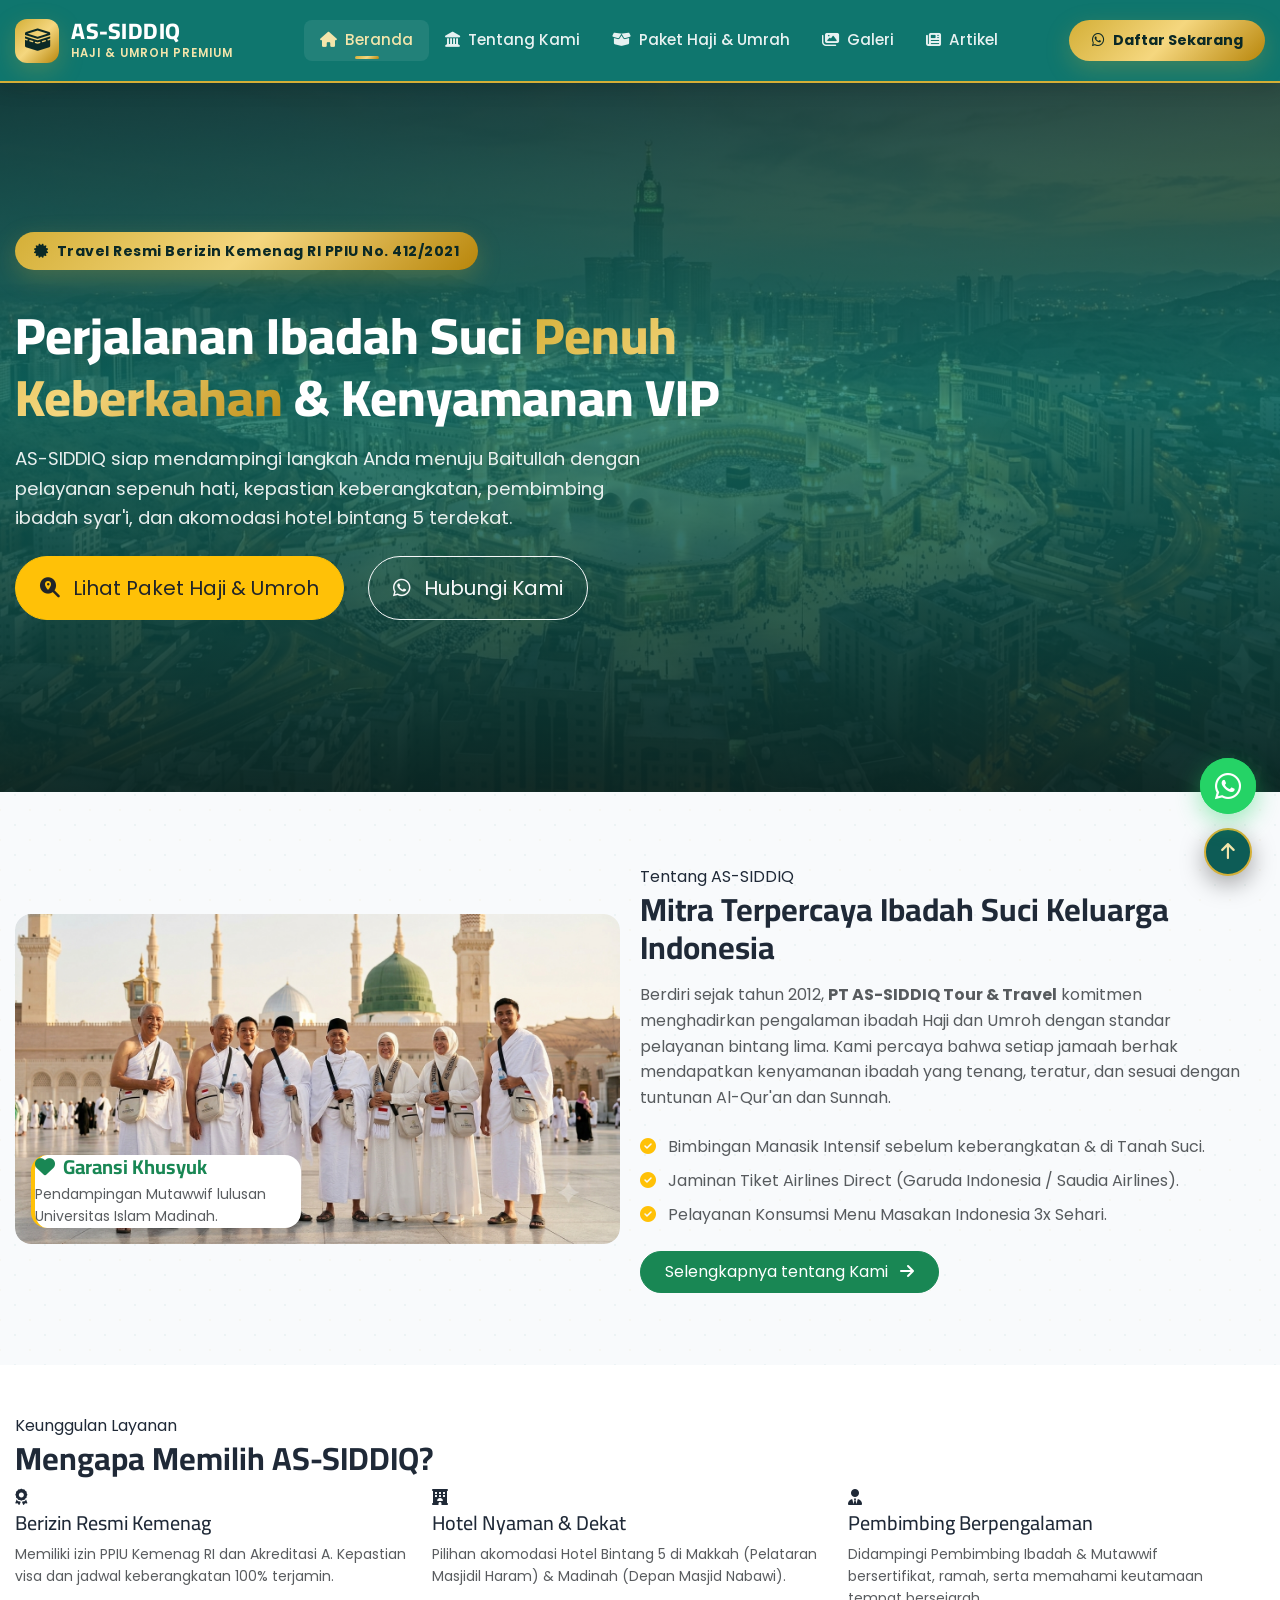
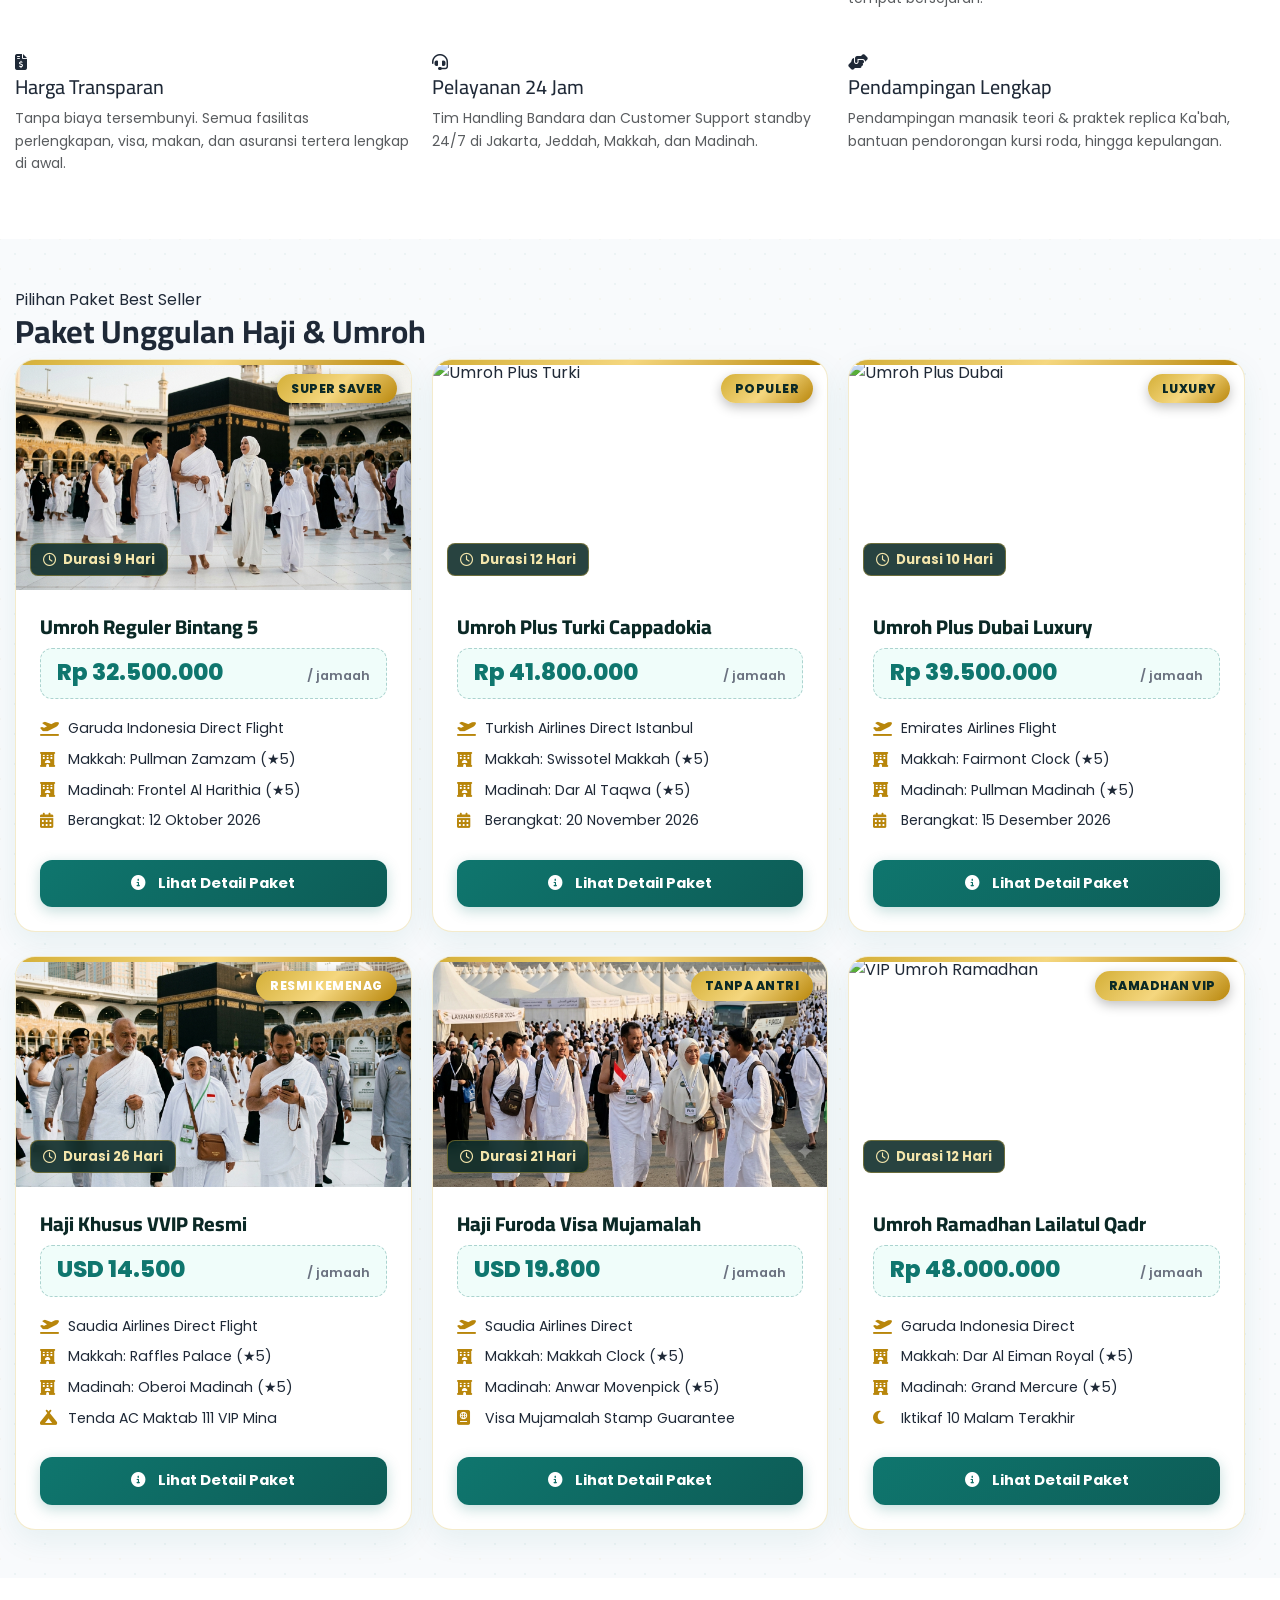
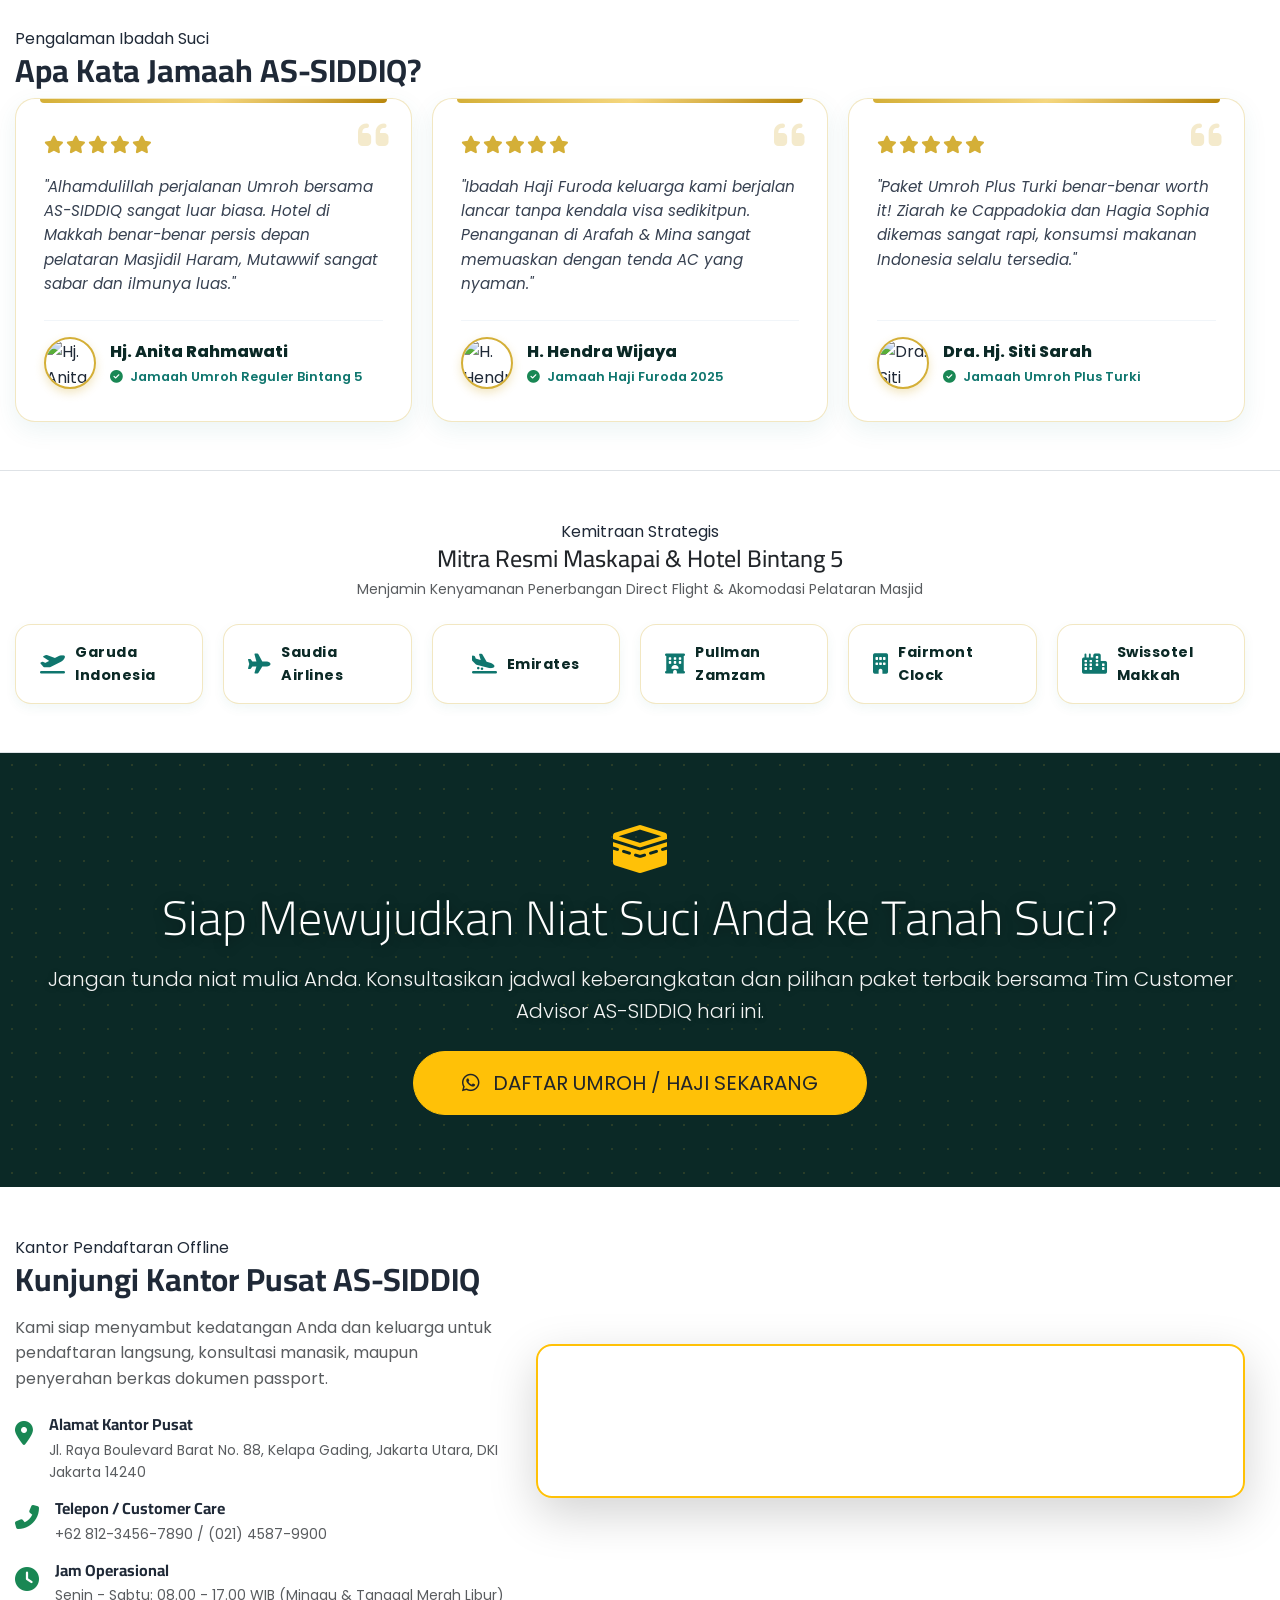
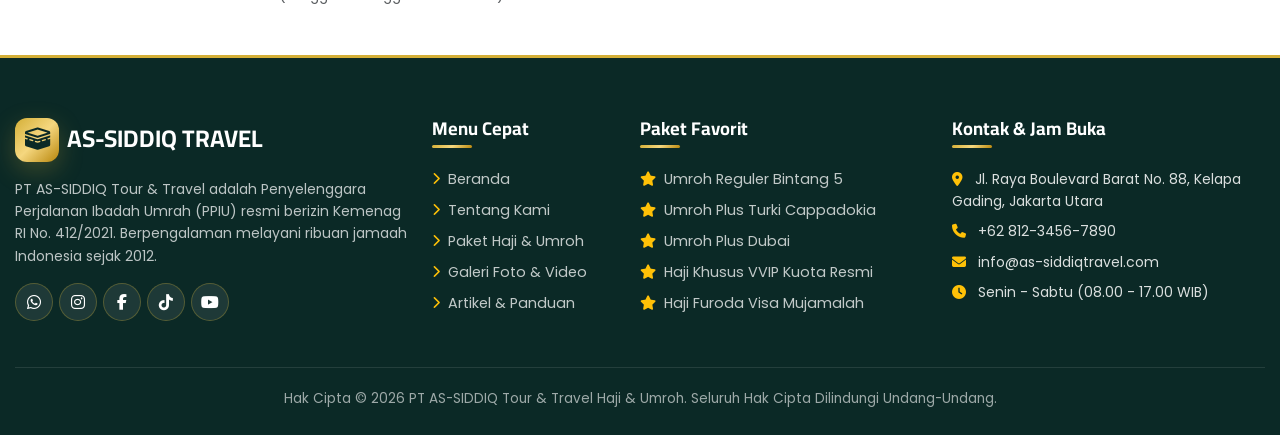
==== commit c4d84058: "Update tampilan website" ====
--- a/index.html
+++ b/index.html
@@ -140,38 +140,6 @@
     </div>
   </section>
 
-  <!-- STATISTICS BAR -->
-  <div class="container">
-    <div class="stats-bar" data-aos="fade-up" data-aos-delay="100">
-      <div class="row g-4">
-        <div class="col-6 col-md-3">
-          <div class="stat-item">
-            <div class="stat-number">15.000<span>+</span></div>
-            <div class="stat-label">Jamaah Diberangkatkan</div>
-          </div>
-        </div>
-        <div class="col-6 col-md-3">
-          <div class="stat-item">
-            <div class="stat-number">98<span>%</span></div>
-            <div class="stat-label">Tingkat Kepuasan</div>
-          </div>
-        </div>
-        <div class="col-6 col-md-3">
-          <div class="stat-item">
-            <div class="stat-number">100<span>%</span></div>
-            <div class="stat-label">Resmi Kemenag RI</div>
-          </div>
-        </div>
-        <div class="col-6 col-md-3">
-          <div class="stat-item">
-            <div class="stat-number">14<span>+</span></div>
-            <div class="stat-label">Tahun Pengalaman</div>
-          </div>
-        </div>
-      </div>
-    </div>
-  </div>
-
   <!-- SINGKAT CERITA -->
   <section class="py-5 my-4">
     <div class="container">
@@ -582,8 +550,8 @@
   <section class="py-5 bg-pattern-dark text-white text-center position-relative">
     <div class="container py-4 position-relative" style="z-index: 2;">
       <i class="fas fa-kaaba fa-3x text-warning mb-3" data-aos="zoom-in"></i>
-      <h2 class="display-5 font-weight-bold mb-3">Siap Mewujudkan Niat Suci Anda ke Tanah Suci?</h2>
-      <p class="lead max-w-700 mx-auto text-light opacity-90 mb-4">
+      <h2 class="display-5 font-weight-bold mb-3" style="color: #FFFFFF; text-shadow: 0 2px 12px rgba(0,0,0,0.4);">Siap Mewujudkan Niat Suci Anda ke Tanah Suci?</h2>
+      <p class="lead max-w-700 mx-auto mb-4" style="color: rgba(255,255,255,0.95); text-shadow: 0 1px 6px rgba(0,0,0,0.3);">
         Jangan tunda niat mulia Anda. Konsultasikan jadwal keberangkatan dan pilihan paket terbaik bersama Tim Customer Advisor AS-SIDDIQ hari ini.
       </p>
       <a href="https://wa.me/6281234567890?text=Assalamu'alaikum%20Saya%20ingin%20mendaftar%20paket%20Umroh/Haji" target="_blank" class="btn btn-warning btn-lg px-5 py-3 rounded-pill font-weight-bold text-dark shadow-gold">
@@ -707,11 +675,19 @@
 
   <!-- INTEGRATED PACKAGE DETAIL MODAL -->
   <div class="modal fade" id="packageDetailModal" tabindex="-1" aria-labelledby="modalPackageTitle" aria-hidden="true">
-    <div class="modal-dialog modal-lg modal-dialog-centered">
-      <div class="modal-content rounded-4 overflow-hidden border-0 shadow-lg">
-        <div class="modal-header bg-success text-white border-bottom border-warning border-3">
-          <h5 class="modal-title font-weight-bold" id="modalPackageTitle">Detail Paket</h5>
-          <button type="button" class="btn-close btn-close-white" data-bs-dismiss="modal" aria-label="Close"></button>
+    <div class="modal-dialog modal-lg modal-dialog-scrollable" style="margin-top: 80px; max-height: calc(100vh - 100px);">
+      <div class="modal-content rounded-4 overflow-hidden border-0 shadow-lg position-relative">
+        <!-- CLOSE BUTTON - always visible, black circle -->
+        <button type="button" class="btn d-flex align-items-center justify-content-center" data-bs-dismiss="modal" aria-label="Close"
+          style="position:absolute;top:12px;right:12px;z-index:10;width:34px;height:34px;border-radius:50%;background:#000;color:#fff;font-size:1rem;border:2px solid #333;box-shadow:0 2px 8px rgba(0,0,0,0.3);opacity:0.85;transition:all 0.2s;"
+          onmouseover="this.style.opacity='1';this.style.transform='scale(1.1)'" onmouseout="this.style.opacity='0.85';this.style.transform='scale(1)'">
+          <i class="fas fa-times"></i>
+        </button>
+        <div class="modal-header border-bottom border-warning border-3 pe-5" style="background: linear-gradient(135deg, #0F766E 0%, #0D5C56 100%);">
+          <div class="d-flex align-items-center gap-2">
+            <i class="fas fa-box-open text-warning"></i>
+            <h5 class="modal-title font-weight-bold text-white" id="modalPackageTitle">Detail Paket</h5>
+          </div>
         </div>
         <div class="modal-body p-4">
           <div class="row g-4 mb-3">
--- a/assets/css/main.css
+++ b/assets/css/main.css
@@ -423,7 +423,7 @@
   position: relative;
   background: var(--dark-gradient);
   padding: 130px 0 55px 0;
-  color: var(--text-white);
+  color: #FFFFFF;
   border-bottom: 3px solid var(--secondary);
   overflow: hidden;
 }
@@ -434,6 +434,17 @@
   inset: 0;
   background-image: radial-gradient(rgba(212, 175, 55, 0.12) 1.5px, transparent 1.5px);
   background-size: 20px 20px;
+}
+
+.page-hero-section h1 {
+  color: #FFFFFF !important;
+  text-shadow: 0 2px 16px rgba(0,0,0,0.55), 0 1px 4px rgba(0,0,0,0.35);
+  letter-spacing: -0.5px;
+}
+
+.page-hero-section p {
+  color: rgba(255,255,255,0.95) !important;
+  text-shadow: 0 1px 8px rgba(0,0,0,0.4);
 }
 
 /* --------------------------------------------------------------------------
@@ -814,7 +825,7 @@
   background: rgba(240, 253, 250, 0.7);
   border: 1px solid rgba(15, 118, 110, 0.15);
   padding: 0.85rem 1.25rem;
-  border-radius: 50px;
+  border-radius: 20px;
   box-shadow: 0 4px 18px rgba(15, 118, 110, 0.06);
 }
 
@@ -831,6 +842,8 @@
   box-shadow: 0 2px 8px rgba(0, 0, 0, 0.04);
   display: inline-flex;
   align-items: center;
+  width: 100%;
+  justify-content: center;
 }
 
 .gallery-filter-btn i {
@@ -855,6 +868,44 @@
 
 .gallery-filter-btn.active i {
   color: var(--secondary-light) !important;
+}
+
+/* Stat item cards */
+.stat-item {
+  background: rgba(255,255,255,0.12);
+  border: 1px solid rgba(212,175,55,0.35);
+  border-radius: var(--radius-md);
+  padding: 1.1rem 0.75rem;
+  text-align: center;
+  backdrop-filter: blur(6px);
+  transition: var(--transition-fast);
+  box-shadow: 0 4px 16px rgba(0,0,0,0.12);
+}
+
+.stat-item:hover {
+  transform: translateY(-4px);
+  border-color: var(--secondary);
+  box-shadow: 0 8px 24px rgba(212,175,55,0.2);
+}
+
+.stat-number {
+  font-size: 2.2rem;
+  font-weight: 800;
+  color: #FFFFFF;
+  line-height: 1;
+  margin-bottom: 0.3rem;
+}
+
+.stat-number span {
+  color: var(--secondary);
+}
+
+.stat-label {
+  font-size: 0.82rem;
+  font-weight: 600;
+  color: rgba(255,255,255,0.85);
+  text-transform: uppercase;
+  letter-spacing: 0.4px;
 }
 
 /* --------------------------------------------------------------------------
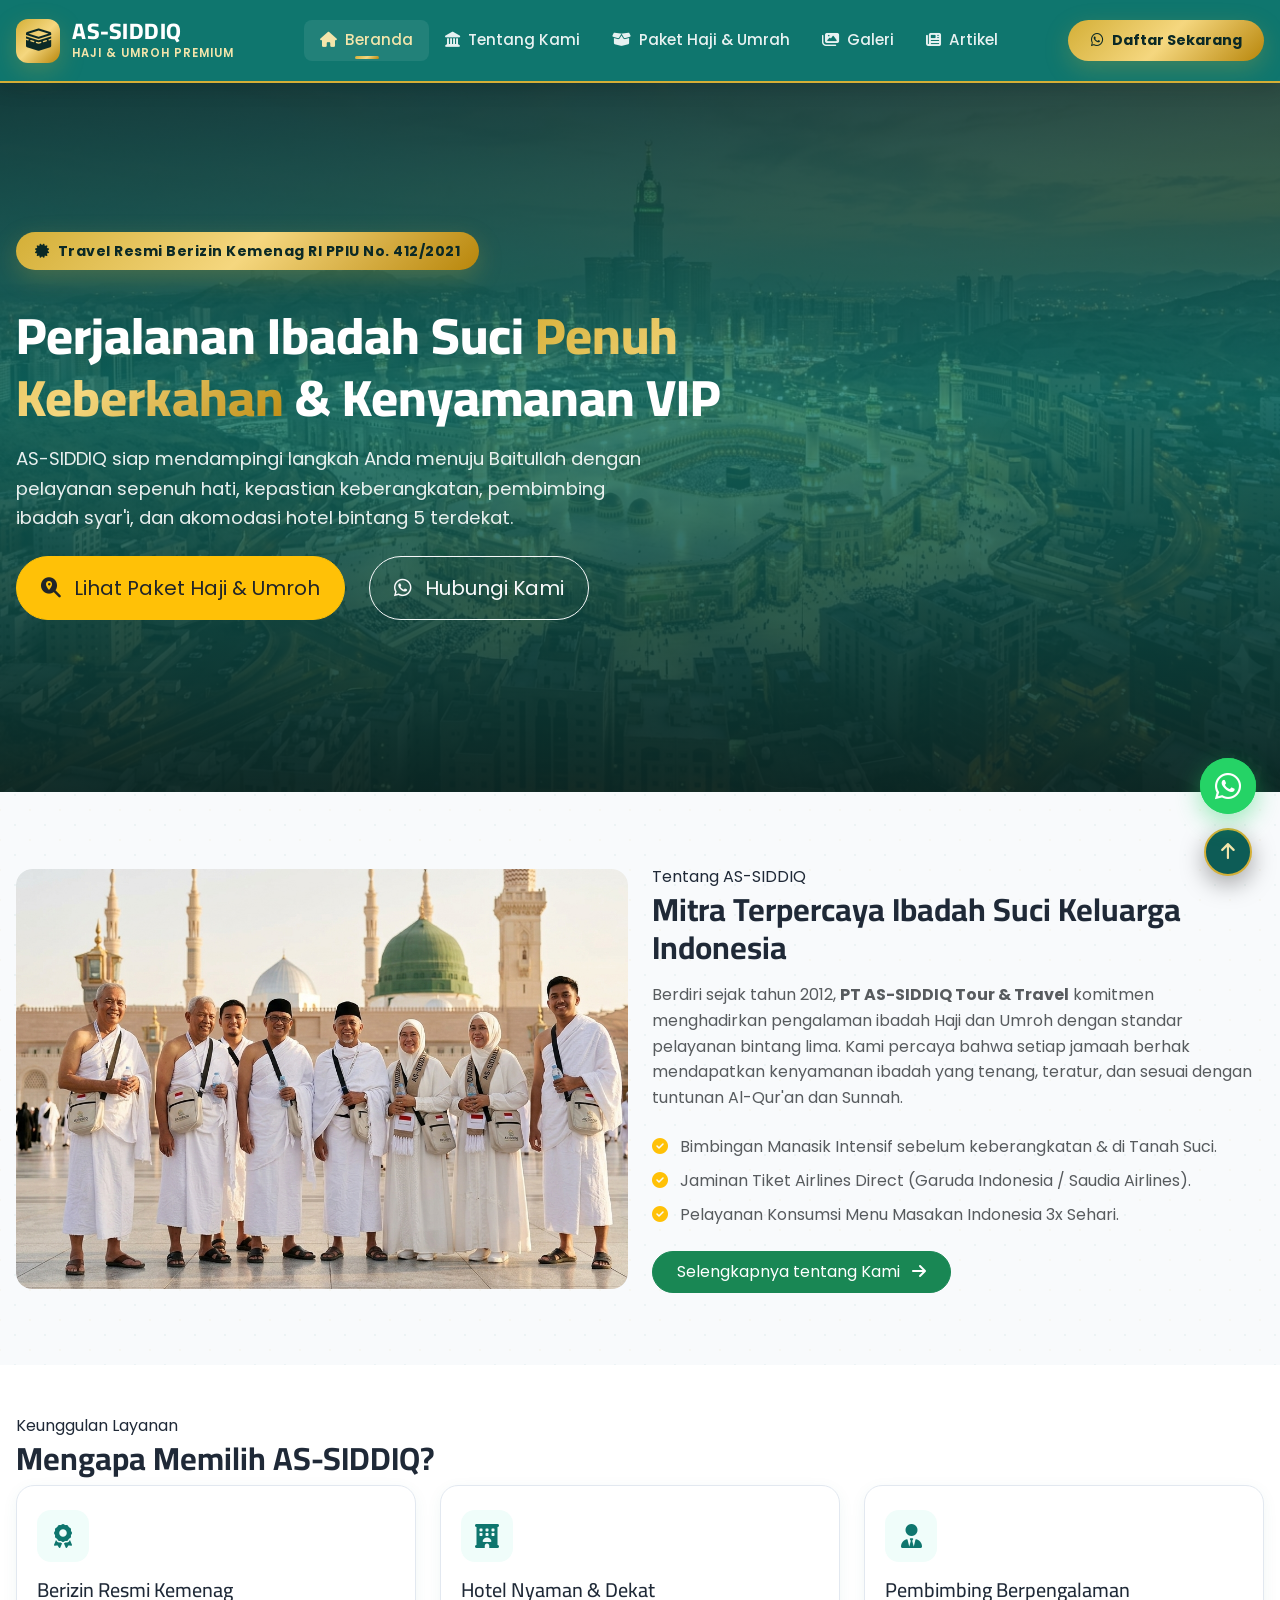
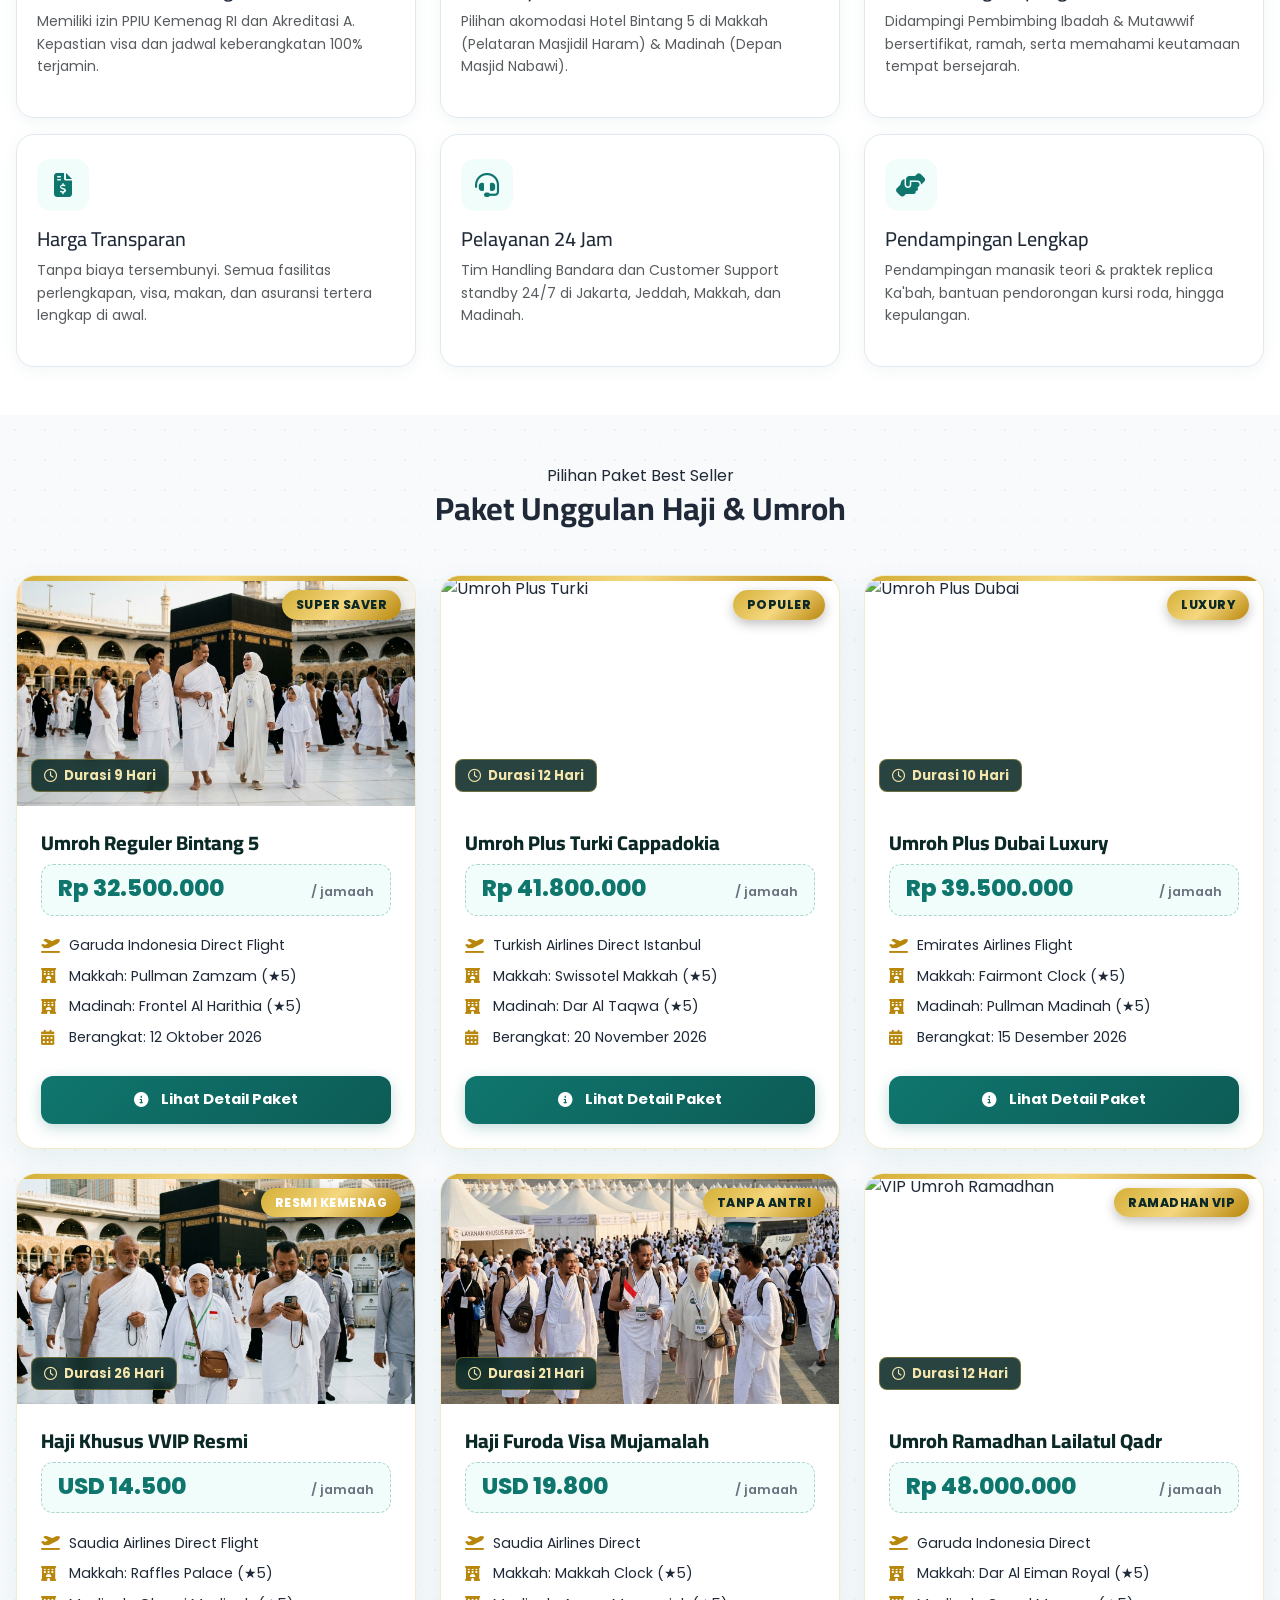
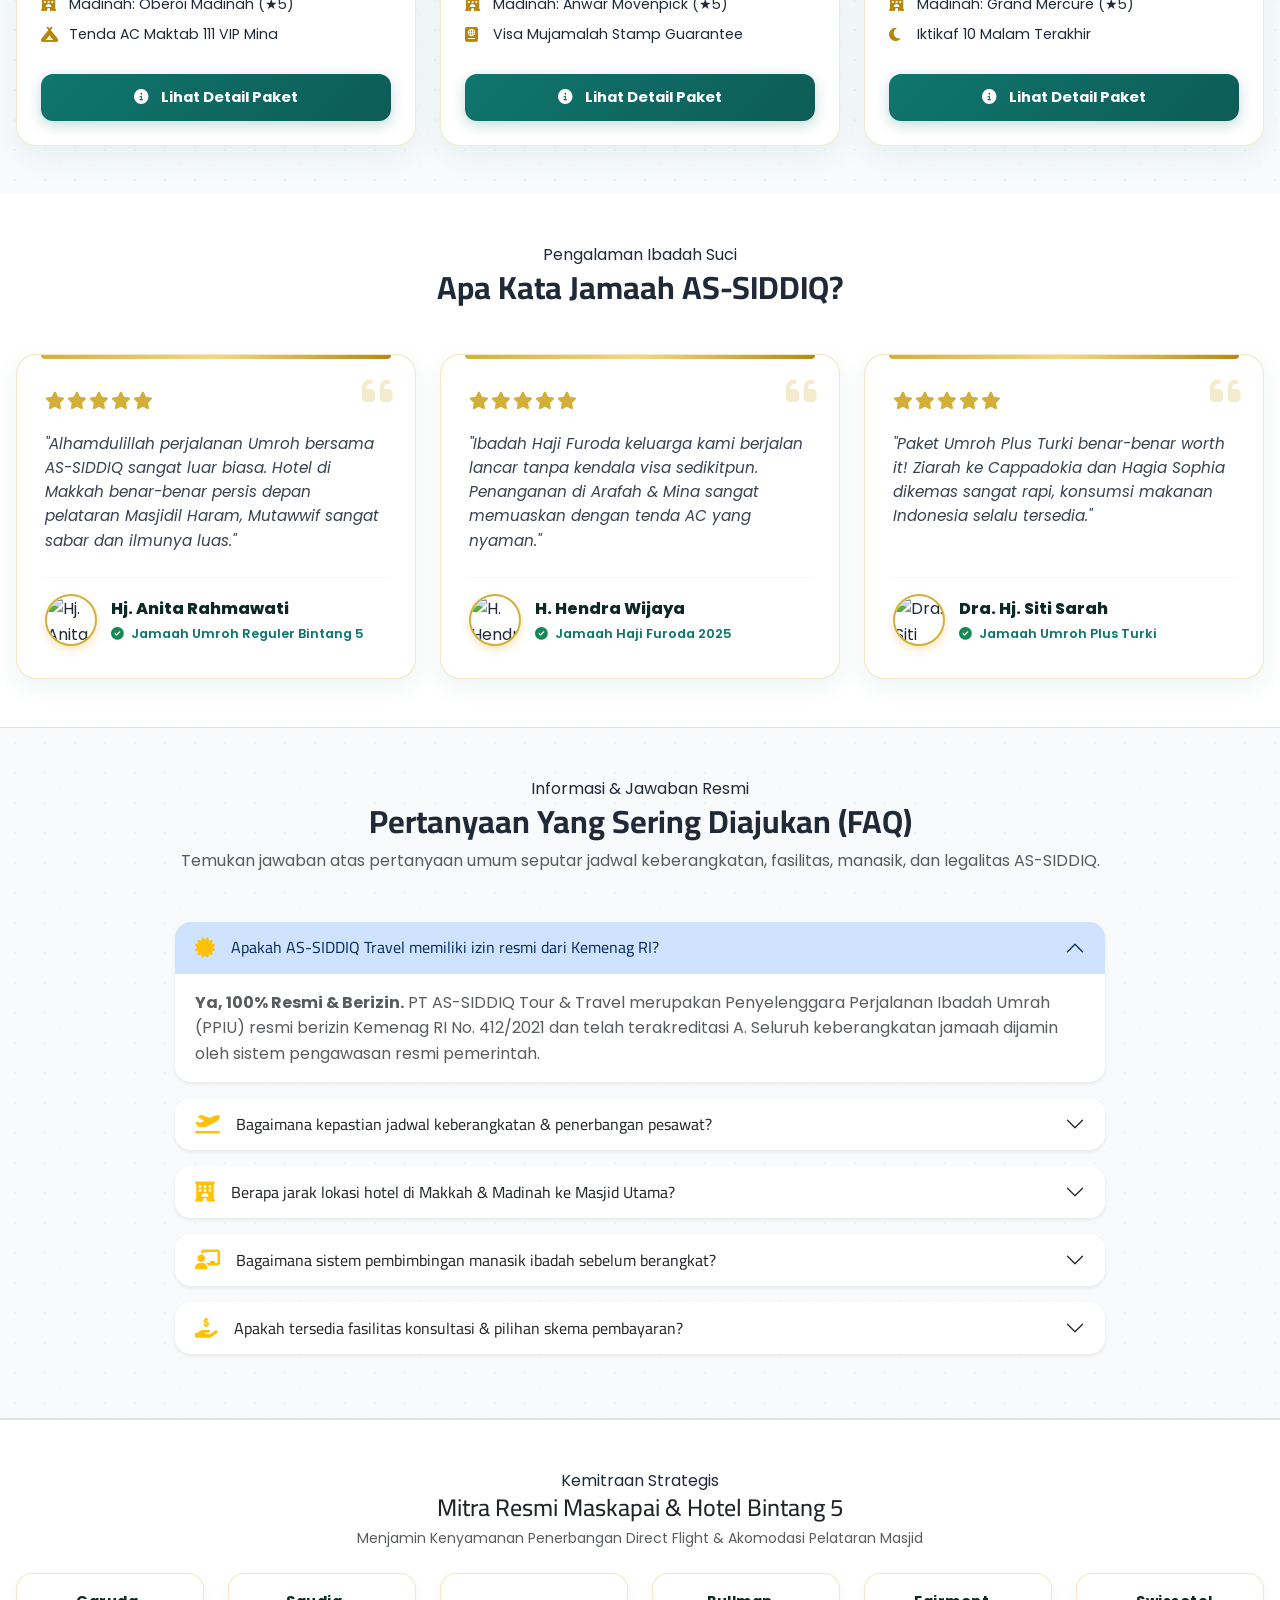
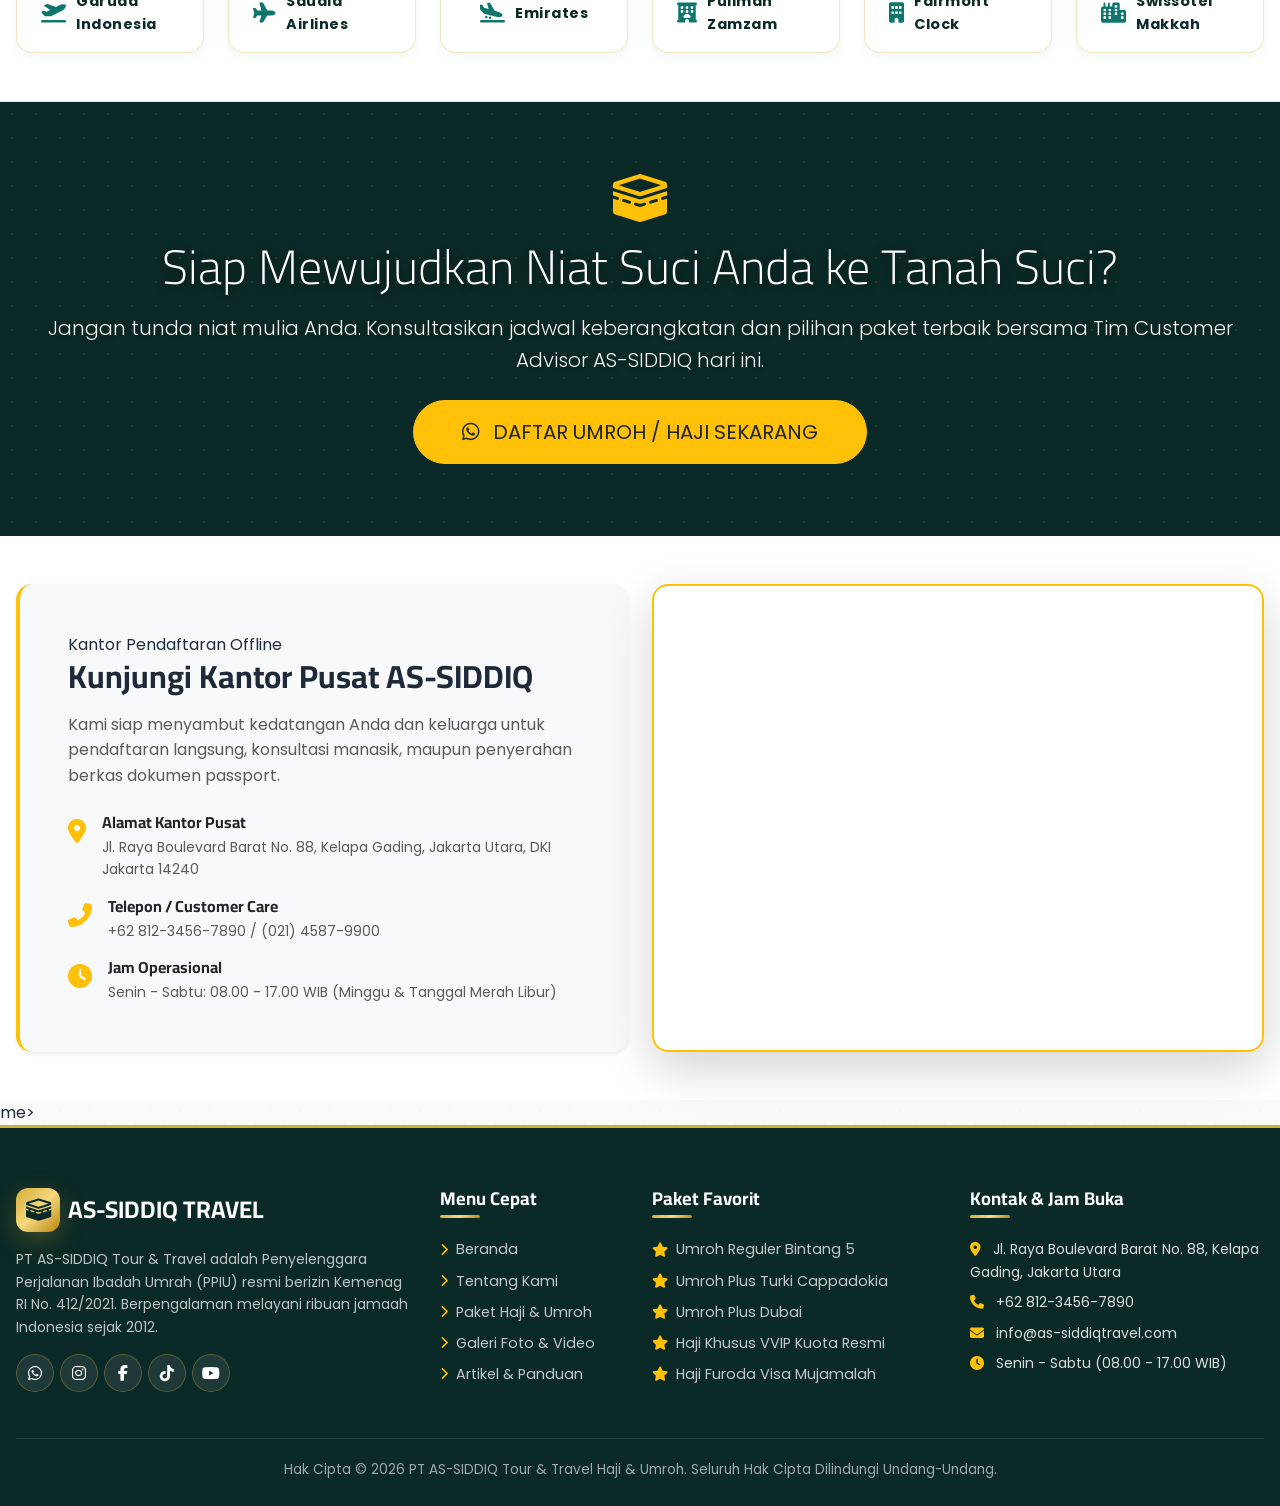
==== commit 6972d746: "Update artikel website" ====
--- a/index.html
+++ b/index.html
@@ -1,67 +1,208 @@
 <!DOCTYPE html>
-<html lang="id">
+<html lang="id" prefix="og: https://ogp.me/ns#">
 <head>
   <meta charset="UTF-8">
   <meta name="viewport" content="width=device-width, initial-scale=1.0">
-  <title>AS-SIDDIQ Travel Haji & Umroh - Pelayanan Ibadah Suci Premium & Terpercaya</title>
-  <meta name="description" content="Travel Haji dan Umroh resmi AS-SIDDIQ berizin Kemenag RI. Menyediakan Paket Umroh Reguler, Umroh Plus Turki, Dubai, Haji Khusus & Haji Furoda dengan fasilitas hotel bintang 5 dekat masjid.">
-  <meta name="keywords" content="travel umroh resmi, paket haji furoda, travel haji plus, umroh bintang 5, as siddiq travel, paket umroh turki">
-  <link rel="canonical" href="https://as-siddiqtravel.com/index.html">
-  
-  <!-- Open Graph / Facebook -->
+
+  <!-- ═══════════════════════════════════════════════════════════
+       SEO CORE
+  ═══════════════════════════════════════════════════════════ -->
+  <title>AS-SIDDIQ Travel Haji &amp; Umroh | Resmi Kemenag RI - Hotel Bintang 5 Terpercaya</title>
+  <meta name="description" content="AS-SIDDIQ Travel Haji &amp; Umroh resmi berizin Kemenag RI PPIU No.412/2021. Paket Umroh Reguler, Plus Turki, Plus Dubai, Haji Khusus &amp; Haji Furoda. Hotel bintang 5, direct flight, pembimbing bersertifikat. Daftar sekarang!">
+  <meta name="keywords" content="travel umroh resmi, paket umroh 2026, travel haji plus, haji furoda 2026, umroh bintang 5, as siddiq travel, paket umroh turki, paket umroh dubai, travel haji terpercaya, daftar umroh jakarta">
+  <meta name="author" content="PT AS-SIDDIQ Tour &amp; Travel">
+  <meta name="robots" content="index, follow, max-snippet:-1, max-image-preview:large, max-video-preview:-1">
+  <meta name="revisit-after" content="7 days">
+  <meta name="language" content="Indonesian">
+  <meta name="geo.region" content="ID-JK">
+  <meta name="geo.placename" content="Jakarta Utara">
+  <link rel="canonical" href="https://as-siddiq.vercel.app/">
+
+  <!-- ═══════════════════════════════════════════════════════════
+       OPEN GRAPH (Facebook, WhatsApp, LinkedIn)
+  ═══════════════════════════════════════════════════════════ -->
   <meta property="og:type" content="website">
-  <meta property="og:url" content="https://as-siddiqtravel.com/index.html">
-  <meta property="og:title" content="AS-SIDDIQ Travel Haji & Umroh - Pelayanan Ibadah Suci Premium">
-  <meta property="og:description" content="Pilihan utama keluarga Indonesia untuk ibadah Haji & Umroh yang tenang, nyaman, dan sesuai sunnah.">
-  <meta property="og:image" content="https://images.unsplash.com/photo-1591604466107-ec97de577aff?auto=format&fit=crop&w=1200&q=80">
-
-  <!-- Google Fonts & Preconnect -->
+  <meta property="og:site_name" content="AS-SIDDIQ Travel Haji &amp; Umroh">
+  <meta property="og:locale" content="id_ID">
+  <meta property="og:url" content="https://as-siddiq.vercel.app/">
+  <meta property="og:title" content="AS-SIDDIQ Travel Haji &amp; Umroh | Resmi Kemenag RI">
+  <meta property="og:description" content="Wujudkan niat suci ke Tanah Suci bersama AS-SIDDIQ. Paket Umroh &amp; Haji resmi, hotel bintang 5 dekat Masjidil Haram, pembimbing bersertifikat, kepastian keberangkatan 100%.">
+  <meta property="og:image" content="https://as-siddiq.vercel.app/assets/pemandanganhaji.png">
+  <meta property="og:image:secure_url" content="https://as-siddiq.vercel.app/assets/pemandanganhaji.png">
+  <meta property="og:image:type" content="image/png">
+  <meta property="og:image:width" content="1200">
+  <meta property="og:image:height" content="630">
+  <meta property="og:image:alt" content="Jamaah AS-SIDDIQ di Masjidil Haram Makkah">
+
+  <!-- ═══════════════════════════════════════════════════════════
+       TWITTER / X CARD
+  ═══════════════════════════════════════════════════════════ -->
+  <meta name="twitter:card" content="summary_large_image">
+  <meta name="twitter:site" content="@assiddiqtravel">
+  <meta name="twitter:title" content="AS-SIDDIQ Travel Haji &amp; Umroh | Resmi Kemenag RI">
+  <meta name="twitter:description" content="Paket Umroh &amp; Haji resmi, hotel bintang 5, direct flight, pembimbing bersertifikat. Wujudkan niat suci Anda ke Tanah Suci!">
+  <meta name="twitter:image" content="https://as-siddiq.vercel.app/assets/pemandanganhaji.png">
+  <meta name="twitter:image:alt" content="Jamaah AS-SIDDIQ di Masjidil Haram Makkah">
+
+  <!-- ═══════════════════════════════════════════════════════════
+       FAVICON
+  ═══════════════════════════════════════════════════════════ -->
+  <link rel="icon" type="image/svg+xml" href="data:image/svg+xml,<svg xmlns='http://www.w3.org/2000/svg' viewBox='0 0 100 100'><rect width='100' height='100' rx='20' fill='%230F766E'/><text y='.9em' font-size='72' x='50%' dominant-baseline='middle' text-anchor='middle'>🕋</text></svg>">
+  <link rel="apple-touch-icon" href="data:image/svg+xml,<svg xmlns='http://www.w3.org/2000/svg' viewBox='0 0 100 100'><rect width='100' height='100' rx='20' fill='%230F766E'/><text y='.9em' font-size='72' x='50%' dominant-baseline='middle' text-anchor='middle'>🕋</text></svg>">
+  <meta name="theme-color" content="#0F766E">
+  <meta name="msapplication-TileColor" content="#0F766E">
+
+  <!-- ═══════════════════════════════════════════════════════════
+       PAGESPEED — DNS Prefetch &amp; Preconnect
+  ═══════════════════════════════════════════════════════════ -->
+  <link rel="dns-prefetch" href="//fonts.googleapis.com">
+  <link rel="dns-prefetch" href="//fonts.gstatic.com">
+  <link rel="dns-prefetch" href="//cdn.jsdelivr.net">
+  <link rel="dns-prefetch" href="//cdnjs.cloudflare.com">
+  <link rel="dns-prefetch" href="//unpkg.com">
   <link rel="preconnect" href="https://fonts.googleapis.com">
   <link rel="preconnect" href="https://fonts.gstatic.com" crossorigin>
-  <link href="https://fonts.googleapis.com/css2?family=Amiri:ital,wght@0,400;0,700;1,400&family=Cairo:wght@400;600;700;800&family=Poppins:wght@300;400;500;600;700&display=swap" rel="stylesheet">
+
+  <!-- PAGESPEED — Preload critical CSS (render-blocking prevention) -->
+  <link rel="preload" href="assets/css/main.css" as="style">
+  <link rel="preload" href="https://cdn.jsdelivr.net/npm/bootstrap@5.3.3/dist/css/bootstrap.min.css" as="style">
+
+  <!-- PAGESPEED — Preload LCP hero image -->
+  <link rel="preload" as="image" href="assets/pemandanganhaji.png" fetchpriority="high">
+
+  <!-- Google Fonts -->
+  <link href="https://fonts.googleapis.com/css2?family=Amiri:ital,wght@0,400;0,700;1,400&amp;family=Cairo:wght@400;600;700;800&amp;family=Poppins:wght@300;400;500;600;700&amp;display=swap" rel="stylesheet">
 
   <!-- Bootstrap 5 CSS -->
   <link href="https://cdn.jsdelivr.net/npm/bootstrap@5.3.3/dist/css/bootstrap.min.css" rel="stylesheet">
-  <!-- Font Awesome 6 -->
-  <link href="https://cdnjs.cloudflare.com/ajax/libs/font-awesome/6.5.1/css/all.min.css" rel="stylesheet">
+  <!-- Font Awesome 6 (defer non-critical icons) -->
+  <link href="https://cdnjs.cloudflare.com/ajax/libs/font-awesome/6.5.1/css/all.min.css" rel="stylesheet" media="print" onload="this.media='all'">
+  <noscript><link href="https://cdnjs.cloudflare.com/ajax/libs/font-awesome/6.5.1/css/all.min.css" rel="stylesheet"></noscript>
   <!-- AOS Animation CSS -->
-  <link href="https://unpkg.com/aos@2.3.4/dist/aos.css" rel="stylesheet">
+  <link href="https://unpkg.com/aos@2.3.4/dist/aos.css" rel="stylesheet" media="print" onload="this.media='all'">
+  <noscript><link href="https://unpkg.com/aos@2.3.4/dist/aos.css" rel="stylesheet"></noscript>
   <!-- Swiper Slider CSS -->
   <link href="https://cdn.jsdelivr.net/npm/swiper@11/swiper-bundle.min.css" rel="stylesheet">
   <!-- Custom Main CSS -->
   <link href="assets/css/main.css" rel="stylesheet">
 
-  <!-- Schema.org JSON-LD -->
+  <!-- ═══════════════════════════════════════════════════════════
+       SCHEMA.ORG JSON-LD — AEO / GEO READY
+  ═══════════════════════════════════════════════════════════ -->
   <script type="application/ld+json">
   {
     "@context": "https://schema.org",
-    "@type": "TravelAgency",
-    "name": "AS-SIDDIQ Travel Haji & Umroh",
-    "image": "https://images.unsplash.com/photo-1591604466107-ec97de577aff?auto=format&fit=crop&w=1200&q=80",
-    "@id": "https://as-siddiqtravel.com",
-    "url": "https://as-siddiqtravel.com",
-    "telephone": "+6281234567890",
-    "priceRange": "$$$",
-    "address": {
-      "@type": "PostalAddress",
-      "streetAddress": "Jl. Raya Boulevard Barat No. 88, Kelapa Gading",
-      "addressLocality": "Jakarta Utara",
-      "postalCode": "14240",
-      "addressCountry": "ID"
-    },
-    "geo": {
-      "@type": "GeoCoordinates",
-      "latitude": -6.1524,
-      "longitude": 106.8920
-    },
-    "openingHoursSpecification": {
-      "@type": "OpeningHoursSpecification",
-      "dayOfWeek": [
-        "Monday", "Tuesday", "Wednesday", "Thursday", "Friday", "Saturday"
-      ],
-      "opens": "08:00",
-      "closes": "17:00"
-    }
+    "@graph": [
+      {
+        "@type": ["TravelAgency", "LocalBusiness"],
+        "@id": "https://as-siddiq.vercel.app/#organization",
+        "name": "AS-SIDDIQ Travel Haji &amp; Umroh",
+        "alternateName": "PT AS-SIDDIQ Tour &amp; Travel",
+        "url": "https://as-siddiq.vercel.app/",
+        "logo": {
+          "@type": "ImageObject",
+          "url": "https://as-siddiq.vercel.app/assets/logo-horizontal.png",
+          "width": 300,
+          "height": 80
+        },
+        "image": "https://as-siddiq.vercel.app/assets/pemandanganhaji.png",
+        "description": "AS-SIDDIQ Travel Haji &amp; Umroh adalah agen perjalanan ibadah resmi berizin Kemenag RI (PPIU No.412/2021) yang menyediakan paket Umroh dan Haji premium dengan hotel bintang 5 terdekat dari Masjidil Haram dan Masjid Nabawi.",
+        "telephone": "+6281234567890",
+        "email": "info@as-siddiqtravel.com",
+        "priceRange": "$$$",
+        "currenciesAccepted": "IDR",
+        "paymentAccepted": "Cash, Credit Card, Bank Transfer",
+        "address": {
+          "@type": "PostalAddress",
+          "streetAddress": "Jl. Raya Boulevard Barat No. 88, Kelapa Gading",
+          "addressLocality": "Jakarta Utara",
+          "addressRegion": "DKI Jakarta",
+          "postalCode": "14240",
+          "addressCountry": "ID"
+        },
+        "geo": {
+          "@type": "GeoCoordinates",
+          "latitude": -6.1524,
+          "longitude": 106.8920
+        },
+        "openingHoursSpecification": [
+          {
+            "@type": "OpeningHoursSpecification",
+            "dayOfWeek": ["Monday","Tuesday","Wednesday","Thursday","Friday"],
+            "opens": "08:00",
+            "closes": "17:00"
+          },
+          {
+            "@type": "OpeningHoursSpecification",
+            "dayOfWeek": "Saturday",
+            "opens": "09:00",
+            "closes": "15:00"
+          }
+        ],
+        "sameAs": [
+          "https://www.instagram.com/assiddiqtravel",
+          "https://www.facebook.com/assiddiqtravel",
+          "https://www.youtube.com/@assiddiqtravel"
+        ],
+        "knowsAbout": ["Ibadah Haji", "Ibadah Umroh", "Paket Wisata Religi", "Manasik Haji", "Manasik Umroh"]
+      },
+      {
+        "@type": "WebSite",
+        "@id": "https://as-siddiq.vercel.app/#website",
+        "url": "https://as-siddiq.vercel.app/",
+        "name": "AS-SIDDIQ Travel Haji &amp; Umroh",
+        "publisher": {"@id": "https://as-siddiq.vercel.app/#organization"},
+        "inLanguage": "id-ID",
+        "potentialAction": {
+          "@type": "SearchAction",
+          "target": {"@type": "EntryPoint", "urlTemplate": "https://as-siddiq.vercel.app/paket.html?q={search_term_string}"},
+          "query-input": "required name=search_term_string"
+        }
+      },
+      {
+        "@type": "BreadcrumbList",
+        "itemListElement": [
+          {"@type": "ListItem", "position": 1, "name": "Beranda", "item": "https://as-siddiq.vercel.app/"}
+        ]
+      },
+      {
+        "@type": "FAQPage",
+        "mainEntity": [
+          {
+            "@type": "Question",
+            "name": "Apakah AS-SIDDIQ Travel memiliki izin resmi dari Kemenag?",
+            "acceptedAnswer": {
+              "@type": "Answer",
+              "text": "Ya. AS-SIDDIQ Travel memiliki izin resmi Penyelenggara Perjalanan Ibadah Umroh (PPIU) dari Kementerian Agama RI dengan nomor PPIU No. 412/2021."
+            }
+          },
+          {
+            "@type": "Question",
+            "name": "Berapa harga paket Umroh di AS-SIDDIQ Travel?",
+            "acceptedAnswer": {
+              "@type": "Answer",
+              "text": "Harga paket Umroh di AS-SIDDIQ Travel bervariasi mulai dari paket reguler hingga paket plus Turki dan Dubai. Hubungi kami melalui WhatsApp di +62-812-3456-7890 untuk penawaran terbaik dan sesuai budget Anda."
+            }
+          },
+          {
+            "@type": "Question",
+            "name": "Hotel apa yang digunakan oleh AS-SIDDIQ Travel di Makkah dan Madinah?",
+            "acceptedAnswer": {
+              "@type": "Answer",
+              "text": "AS-SIDDIQ Travel menggunakan hotel bintang 5 yang berlokasi sangat dekat dengan Masjidil Haram di Makkah dan Masjid Nabawi di Madinah, sehingga jamaah dapat dengan mudah melaksanakan ibadah."
+            }
+          },
+          {
+            "@type": "Question",
+            "name": "Apa saja yang termasuk dalam paket Haji Furoda AS-SIDDIQ?",
+            "acceptedAnswer": {
+              "@type": "Answer",
+              "text": "Paket Haji Furoda AS-SIDDIQ mencakup visa haji resmi (tanpa antri), tiket pesawat direct flight, hotel bintang 5 di Makkah dan Madinah, transportasi AC executive, dan pembimbing ibadah bersertifikat."
+            }
+          }
+        ]
+      }
+    ]
   }
   </script>
 </head>
@@ -146,10 +287,8 @@
       <div class="row align-items-center g-5">
         <div class="col-lg-6" data-aos="fade-right">
           <div class="position-relative overflow-hidden rounded-4">
-            <img src="assets/landingpagehaji.png" alt="Jamaah AS-SIDDIQ di Masjid Nabawi" class="img-fluid rounded-4 shadow-lg w-100">
+            <img src="assets/landingpagehaji.png" alt="Jamaah AS-SIDDIQ di Masjid Nabawi" class="img-fluid rounded-4 shadow-lg w-100 about-section-img">
             <div class="position-absolute bottom-0 start-0 mb-3 ms-3 bg-white p-3.5 rounded-4 shadow-lg d-none d-md-block border-start border-4 border-warning" style="max-width: 270px; z-index: 2;">
-              <h5 class="text-success font-weight-bold mb-1"><i class="fas fa-heart me-2"></i>Garansi Khusyuk</h5>
-              <p class="small text-muted mb-0">Pendampingan Mutawwif lulusan Universitas Islam Madinah.</p>
             </div>
           </div>
         </div>
@@ -181,49 +320,49 @@
         <div class="section-divider"></div>
       </div>
 
-      <div class="row g-4">
-        <div class="col-md-4" data-aos="fade-up" data-aos-delay="100">
-          <div class="feature-card">
+      <div class="row g-3 justify-content-center">
+        <div class="col-lg-4 col-md-6 d-flex" data-aos="fade-up" data-aos-delay="100">
+    <div class="feature-card w-100">
             <div class="feature-icon-box"><i class="fas fa-award"></i></div>
             <h4 class="h5 font-weight-bold mb-2">Berizin Resmi Kemenag</h4>
             <p class="text-muted small">Memiliki izin PPIU Kemenag RI dan Akreditasi A. Kepastian visa dan jadwal keberangkatan 100% terjamin.</p>
           </div>
         </div>
 
-        <div class="col-md-4" data-aos="fade-up" data-aos-delay="200">
-          <div class="feature-card">
+        <div class="col-lg-4 col-md-6 d-flex" data-aos="fade-up" data-aos-delay="100">
+    <div class="feature-card w-100">
             <div class="feature-icon-box"><i class="fas fa-hotel"></i></div>
             <h4 class="h5 font-weight-bold mb-2">Hotel Nyaman & Dekat</h4>
             <p class="text-muted small">Pilihan akomodasi Hotel Bintang 5 di Makkah (Pelataran Masjidil Haram) & Madinah (Depan Masjid Nabawi).</p>
           </div>
         </div>
 
-        <div class="col-md-4" data-aos="fade-up" data-aos-delay="300">
-          <div class="feature-card">
+        <div class="col-lg-4 col-md-6 d-flex" data-aos="fade-up" data-aos-delay="100">
+    <div class="feature-card w-100">
             <div class="feature-icon-box"><i class="fas fa-user-tie"></i></div>
             <h4 class="h5 font-weight-bold mb-2">Pembimbing Berpengalaman</h4>
             <p class="text-muted small">Didampingi Pembimbing Ibadah & Mutawwif bersertifikat, ramah, serta memahami keutamaan tempat bersejarah.</p>
           </div>
         </div>
 
-        <div class="col-md-4" data-aos="fade-up" data-aos-delay="400">
-          <div class="feature-card">
+        <div class="col-lg-4 col-md-6 d-flex" data-aos="fade-up" data-aos-delay="100">
+    <div class="feature-card w-100">
             <div class="feature-icon-box"><i class="fas fa-file-invoice-dollar"></i></div>
             <h4 class="h5 font-weight-bold mb-2">Harga Transparan</h4>
             <p class="text-muted small">Tanpa biaya tersembunyi. Semua fasilitas perlengkapan, visa, makan, dan asuransi tertera lengkap di awal.</p>
           </div>
         </div>
 
-        <div class="col-md-4" data-aos="fade-up" data-aos-delay="500">
-          <div class="feature-card">
+        <div class="col-lg-4 col-md-6 d-flex" data-aos="fade-up" data-aos-delay="100">
+    <div class="feature-card w-100">
             <div class="feature-icon-box"><i class="fas fa-headset"></i></div>
             <h4 class="h5 font-weight-bold mb-2">Pelayanan 24 Jam</h4>
             <p class="text-muted small">Tim Handling Bandara dan Customer Support standby 24/7 di Jakarta, Jeddah, Makkah, dan Madinah.</p>
           </div>
         </div>
 
-        <div class="col-md-4" data-aos="fade-up" data-aos-delay="600">
-          <div class="feature-card">
+        <div class="col-lg-4 col-md-6 d-flex" data-aos="fade-up" data-aos-delay="100">
+    <div class="feature-card w-100">
             <div class="feature-icon-box"><i class="fas fa-hands-helping"></i></div>
             <h4 class="h5 font-weight-bold mb-2">Pendampingan Lengkap</h4>
             <p class="text-muted small">Pendampingan manasik teori & praktek replica Ka'bah, bantuan pendorongan kursi roda, hingga kepulangan.</p>
@@ -238,7 +377,7 @@
        ========================================================================= -->
   <section class="py-5 bg-islamic-pattern">
     <div class="container">
-      <div class="section-title-wrapper" data-aos="fade-up">
+      <div class="section-title-wrapper text-center mb-4 mb-md-5" data-aos="fade-up">
         <span class="section-tag">Pilihan Paket Best Seller</span>
         <h2 class="section-title">Paket Unggulan <span>Haji & Umroh</span></h2>
         <div class="section-divider"></div>
@@ -415,7 +554,7 @@
        ========================================================================= -->
   <section class="py-5 bg-white">
     <div class="container">
-      <div class="section-title-wrapper" data-aos="fade-up">
+      <div class="section-title-wrapper text-center mb-4 mb-md-5" data-aos="fade-up">
         <span class="section-tag">Pengalaman Ibadah Suci</span>
         <h2 class="section-title">Apa Kata <span>Jamaah AS-SIDDIQ</span>?</h2>
         <div class="section-divider"></div>
@@ -485,6 +624,98 @@
                 <div class="testimonial-user-badge"><i class="fas fa-check-circle text-success me-1"></i> Jamaah Umroh Plus Turki</div>
               </div>
             </div>
+          </div>
+        </div>
+      </div>
+    </div>
+  </section>
+
+  <!-- =========================================================================
+       FAQ SECTION (PERTANYAAN YANG SERING DIAJUKAN - INTERAKSI ANIMASI & CENTERED)
+       ========================================================================= -->
+  <section class="py-5 bg-islamic-pattern border-top border-bottom">
+    <div class="container">
+      <div class="section-title-wrapper text-center mb-4 mb-md-5" data-aos="fade-up">
+        <span class="section-tag">Informasi & Jawaban Resmi</span>
+        <h2 class="section-title">Pertanyaan Yang <span>Sering Diajukan (FAQ)</span></h2>
+        <p class="section-subtitle text-muted mx-auto">Temukan jawaban atas pertanyaan umum seputar jadwal keberangkatan, fasilitas, manasik, dan legalitas AS-SIDDIQ.</p>
+        <div class="section-divider"></div>
+      </div>
+
+      <div class="row justify-content-center" data-aos="fade-up" data-aos-delay="100">
+        <div class="col-lg-9 col-md-10">
+          <div class="accordion accordion-assiddiq" id="faqAccordion">
+            
+            <!-- FAQ 1 -->
+            <div class="accordion-item shadow-sm mb-3 rounded-4 overflow-hidden border-0">
+              <h3 class="accordion-header" id="faqHeadingOne">
+                <button class="accordion-button font-weight-bold" type="button" data-bs-toggle="collapse" data-bs-target="#faqCollapseOne" aria-expanded="true" aria-controls="faqCollapseOne">
+                  <i class="fas fa-certificate text-warning me-3 fs-5"></i> Apakah AS-SIDDIQ Travel memiliki izin resmi dari Kemenag RI?
+                </button>
+              </h3>
+              <div id="faqCollapseOne" class="accordion-collapse collapse show" aria-labelledby="faqHeadingOne" data-bs-parent="#faqAccordion">
+                <div class="accordion-body text-muted leading-relaxed">
+                  <strong>Ya, 100% Resmi & Berizin.</strong> PT AS-SIDDIQ Tour & Travel merupakan Penyelenggara Perjalanan Ibadah Umrah (PPIU) resmi berizin Kemenag RI No. 412/2021 dan telah terakreditasi A. Seluruh keberangkatan jamaah dijamin oleh sistem pengawasan resmi pemerintah.
+                </div>
+              </div>
+            </div>
+
+            <!-- FAQ 2 -->
+            <div class="accordion-item shadow-sm mb-3 rounded-4 overflow-hidden border-0">
+              <h3 class="accordion-header" id="faqHeadingTwo">
+                <button class="accordion-button collapsed font-weight-bold" type="button" data-bs-toggle="collapse" data-bs-target="#faqCollapseTwo" aria-expanded="false" aria-controls="faqCollapseTwo">
+                  <i class="fas fa-plane-departure text-warning me-3 fs-5"></i> Bagaimana kepastian jadwal keberangkatan & penerbangan pesawat?
+                </button>
+              </h3>
+              <div id="faqCollapseTwo" class="accordion-collapse collapse" aria-labelledby="faqHeadingTwo" data-bs-parent="#faqAccordion">
+                <div class="accordion-body text-muted leading-relaxed">
+                  AS-SIDDIQ memberikan jaminan <strong>Kepastian Tanggal Keberangkatan (Direct Flight)</strong> menggunakan maskapai premium pilihan seperti Garuda Indonesia dan Saudia Airlines tanpa transit yang menguras tenaga jamaah.
+                </div>
+              </div>
+            </div>
+
+            <!-- FAQ 3 -->
+            <div class="accordion-item shadow-sm mb-3 rounded-4 overflow-hidden border-0">
+              <h3 class="accordion-header" id="faqHeadingThree">
+                <button class="accordion-button collapsed font-weight-bold" type="button" data-bs-toggle="collapse" data-bs-target="#faqCollapseThree" aria-expanded="false" aria-controls="faqCollapseThree">
+                  <i class="fas fa-hotel text-warning me-3 fs-5"></i> Berapa jarak lokasi hotel di Makkah & Madinah ke Masjid Utama?
+                </button>
+              </h3>
+              <div id="faqCollapseThree" class="accordion-collapse collapse" aria-labelledby="faqHeadingThree" data-bs-parent="#faqAccordion">
+                <div class="accordion-body text-muted leading-relaxed">
+                  Seluruh paket kami menggunakan akomodasi <strong>Hotel Bintang 5 di Pelataran Utama</strong>. Di Makkah seperti Pullman Zamzam & Fairmont Clock Tower (0 meter dari pelataran Masjidil Haram), dan di Madinah persis di depan pelataran Masjid Nabawi.
+                </div>
+              </div>
+            </div>
+
+            <!-- FAQ 4 -->
+            <div class="accordion-item shadow-sm mb-3 rounded-4 overflow-hidden border-0">
+              <h3 class="accordion-header" id="faqHeadingFour">
+                <button class="accordion-button collapsed font-weight-bold" type="button" data-bs-toggle="collapse" data-bs-target="#faqCollapseFour" aria-expanded="false" aria-controls="faqCollapseFour">
+                  <i class="fas fa-chalkboard-teacher text-warning me-3 fs-5"></i> Bagaimana sistem pembimbingan manasik ibadah sebelum berangkat?
+                </button>
+              </h3>
+              <div id="faqCollapseFour" class="accordion-collapse collapse" aria-labelledby="faqHeadingFour" data-bs-parent="#faqAccordion">
+                <div class="accordion-body text-muted leading-relaxed">
+                  Setiap jamaah mendapatkan fasilitas <strong>Bimbingan Manasik Intensif Teori & Praktek Replika Ka'bah</strong> di hotel berbintang sebelum keberangkatan, serta didampingi oleh Pembimbing Ibadah & Mutawwif senior alumni UIN / Universitas Islam Madinah selama di Tanah Suci.
+                </div>
+              </div>
+            </div>
+
+            <!-- FAQ 5 -->
+            <div class="accordion-item shadow-sm mb-3 rounded-4 overflow-hidden border-0">
+              <h3 class="accordion-header" id="faqHeadingFive">
+                <button class="accordion-button collapsed font-weight-bold" type="button" data-bs-toggle="collapse" data-bs-target="#faqCollapseFive" aria-expanded="false" aria-controls="faqCollapseFive">
+                  <i class="fas fa-hand-holding-usd text-warning me-3 fs-5"></i> Apakah tersedia fasilitas konsultasi & pilihan skema pembayaran?
+                </button>
+              </h3>
+              <div id="faqCollapseFive" class="accordion-collapse collapse" aria-labelledby="faqHeadingFive" data-bs-parent="#faqAccordion">
+                <div class="accordion-body text-muted leading-relaxed">
+                  Tim Customer Care kami siap melayani konsultasi 24/7. Pembayaran dilakukan secara transparan melalui rekening resmi perusahaan PT AS-SIDDIQ Tour & Travel dengan kuitansi resmi dan tanda terima berstempel sah.
+                </div>
+              </div>
+            </div>
+
           </div>
         </div>
       </div>
@@ -563,40 +794,51 @@
   <!-- GOOGLE MAPS -->
   <section class="py-5 bg-white">
     <div class="container">
-      <div class="row g-4 align-items-center">
-        <div class="col-lg-5" data-aos="fade-right">
-          <span class="section-tag">Kantor Pendaftaran Offline</span>
-          <h2 class="section-title text-start mb-3">Kunjungi Kantor Pusat <span>AS-SIDDIQ</span></h2>
-          <p class="text-muted mb-4">Kami siap menyambut kedatangan Anda dan keluarga untuk pendaftaran langsung, konsultasi manasik, maupun penyerahan berkas dokumen passport.</p>
-          
-          <div class="d-flex mb-3">
-            <div class="me-3 text-success fs-4"><i class="fas fa-map-marker-alt"></i></div>
+      <div class="row g-4 align-items-stretch">
+        <div class="col-lg-6 d-flex flex-column justify-content-between" data-aos="fade-right">
+          <div class="bg-light p-4 p-md-5 rounded-4 shadow-sm h-100 border-start border-4 border-warning d-flex flex-column justify-content-between">
             <div>
-              <h6 class="font-weight-bold mb-1">Alamat Kantor Pusat</h6>
-              <p class="text-muted small mb-0">Jl. Raya Boulevard Barat No. 88, Kelapa Gading, Jakarta Utara, DKI Jakarta 14240</p>
-            </div>
-          </div>
-
-          <div class="d-flex mb-3">
-            <div class="me-3 text-success fs-4"><i class="fas fa-phone-alt"></i></div>
+              <span class="section-tag">Kantor Pendaftaran Offline</span>
+              <h2 class="section-title text-start mb-3">Kunjungi Kantor Pusat <span>AS-SIDDIQ</span></h2>
+              <p class="text-muted mb-4">Kami siap menyambut kedatangan Anda dan keluarga untuk pendaftaran langsung, konsultasi manasik, maupun penyerahan berkas dokumen passport.</p>
+            </div>
+            
             <div>
-              <h6 class="font-weight-bold mb-1">Telepon / Customer Care</h6>
-              <p class="text-muted small mb-0">+62 812-3456-7890 / (021) 4587-9900</p>
-            </div>
-          </div>
-
-          <div class="d-flex">
-            <div class="me-3 text-success fs-4"><i class="fas fa-clock"></i></div>
-            <div>
-              <h6 class="font-weight-bold mb-1">Jam Operasional</h6>
-              <p class="text-muted small mb-0">Senin - Sabtu: 08.00 - 17.00 WIB (Minggu & Tanggal Merah Libur)</p>
-            </div>
-          </div>
-        </div>
-
-        <div class="col-lg-7" data-aos="fade-left">
-          <div class="rounded-4 overflow-hidden shadow-lg border border-2 border-warning">
-            <iframe src="https://www.google.com/maps/embed?pb=!1m18!1m12!1m3!1d3966.666428381125!2d106.892043!3d-6.152431!2m3!1f0!2f0!3f0!3m2!1i1024!2i768!4f13.1!3m3!1m2!1s0x0%3A0x0!2zNsKwMDknMDguOCJTIDEwNsKwNTMnMzEuNCJF!5e0!3m2!1sid!2sid!4v1700000000000!5m2!1sid!2sid" width="100%" height="380" style="border:0;" allowfullscreen="" loading="lazy" referrerpolicy="no-referrer-when-downgrade" title="Google Maps Kantor AS-SIDDIQ"></iframe>
+              <div class="d-flex mb-3 align-items-start">
+                <div class="me-3 text-warning fs-4"><i class="fas fa-map-marker-alt"></i></div>
+                <div>
+                  <h6 class="font-weight-bold mb-1 text-dark">Alamat Kantor Pusat</h6>
+                  <p class="text-muted small mb-0">Jl. Raya Boulevard Barat No. 88, Kelapa Gading, Jakarta Utara, DKI Jakarta 14240</p>
+                </div>
+              </div>
+
+              <div class="d-flex mb-3 align-items-start">
+                <div class="me-3 text-warning fs-4"><i class="fas fa-phone-alt"></i></div>
+                <div>
+                  <h6 class="font-weight-bold mb-1 text-dark">Telepon / Customer Care</h6>
+                  <p class="text-muted small mb-0">+62 812-3456-7890 / (021) 4587-9900</p>
+                </div>
+              </div>
+
+              <div class="d-flex align-items-start">
+                <div class="me-3 text-warning fs-4"><i class="fas fa-clock"></i></div>
+                <div>
+                  <h6 class="font-weight-bold mb-1 text-dark">Jam Operasional</h6>
+                  <p class="text-muted small mb-0">Senin - Sabtu: 08.00 - 17.00 WIB (Minggu & Tanggal Merah Libur)</p>
+                </div>
+              </div>
+            </div>
+          </div>
+        </div>
+
+        <div class="col-lg-6 d-flex" data-aos="fade-left">
+          <div class="rounded-4 overflow-hidden shadow-lg border border-2 border-warning w-100 h-100 d-flex align-items-stretch" style="min-height: 380px;">
+            <iframe src="https://www.google.com/maps/embed?pb=!1m18!1m12!1m3!1d3966.666428381125!2d106.892043!3d-6.152431!2m3!1f0!2f0!3f0!3m2!1i1024!2i768!4f13.1!3m3!1m2!1s0x0%3A0x0!2zNsKwMDknMDguOCJTIDEwNsKwNTMnMzEuNCJF!5e0!3m2!1sid!2sid!4v1700000000000!5m2!1sid!2sid" width="100%" height="100%" style="border:0; min-height: 380px;" allowfullscreen="" loading="lazy" referrerpolicy="no-referrer-when-downgrade" title="Google Maps Kantor AS-SIDDIQ"></iframe>
+          </div>
+        </div>
+      </div>
+    </div>
+  </section>me>
           </div>
         </div>
       </div>
--- a/assets/css/main.css
+++ b/assets/css/main.css
@@ -70,7 +70,7 @@
   line-height: 1.6;
 }
 
-section, header, footer, main, div, p, h1, h2, h3, h4, h5, h6 {
+section, header, footer, main, p, h1, h2, h3, h4, h5, h6 {
   max-width: 100%;
   word-wrap: break-word;
   overflow-wrap: break-word;
@@ -79,20 +79,21 @@
 .container, .container-fluid {
   width: 100% !important;
   max-width: 1320px;
-  padding-right: 15px !important;
-  padding-left: 15px !important;
+  padding-right: 16px !important;
+  padding-left: 16px !important;
   margin-right: auto !important;
   margin-left: auto !important;
 }
 
 .row {
-  margin-right: -10px !important;
-  margin-left: -10px !important;
+  max-width: none !important;
+  margin-right: -12px !important;
+  margin-left: -12px !important;
 }
 
 .row > [class*="col-"] {
-  padding-right: 10px !important;
-  padding-left: 10px !important;
+  padding-right: 12px !important;
+  padding-left: 12px !important;
 }
 
 h1, h2, h3, h4, h5, h6, .font-arabic {
@@ -844,6 +845,8 @@
   align-items: center;
   width: 100%;
   justify-content: center;
+  height: 44px;        /* tinggi seragam di semua layar */
+  min-width: 140px;    /* lebar minimal di desktop agar seragam */
 }
 
 .gallery-filter-btn i {
@@ -1170,4 +1173,358 @@
   .floating-container { bottom: 14px; right: 14px; }
   .btn-floating-wa { width: 50px; height: 50px; font-size: 1.6rem; }
   .btn-scroll-top { width: 42px; height: 42px; font-size: 1rem; }
-}
+
+  /* ── Hero section: buttons proporsional di mobile ── */
+  .hero-section .d-flex.flex-wrap {
+    flex-direction: column !important;
+    align-items: stretch !important;
+    gap: 0.75rem !important;
+  }
+  .hero-section .d-flex.flex-wrap .btn {
+    width: 100% !important;
+    font-size: 0.9rem !important;
+    padding: 0.75rem 1rem !important;
+    justify-content: center;
+  }
+
+  /* ── Modal: button Pesan Sekarang proporsional di mobile ── */
+  #modalWaLink {
+    font-size: 0.88rem !important;
+    padding: 0.7rem 1rem !important;
+  }
+
+  /* ── CTA banner: button Daftar Umroh/Haji proporsional di mobile ── */
+  .bg-pattern-dark .btn {
+    font-size: 0.9rem !important;
+    padding: 0.75rem 1.5rem !important;
+    white-space: normal !important;
+    width: auto !important;
+    max-width: 100% !important;
+  }
+}
+/* ==========================================================================
+   HERO SECTION — DESKTOP ALIGNMENT (Left-Aligned, Not Centered)
+   ========================================================================== */
+
+/* Desktop: hero row starts from left, not centered */
+@media (min-width: 992px) {
+  .hero-section .row {
+    justify-content: flex-start !important;
+  }
+  .hero-section .hero-content {
+    text-align: left !important;
+  }
+  .hero-section .badge-gold {
+    margin-left: 0 !important;
+  }
+  .hero-title {
+    font-size: 3.2rem !important;
+    text-align: left !important;
+    margin-left: 0 !important;
+  }
+  .hero-subtitle {
+    font-size: 1.15rem !important;
+    text-align: left !important;
+    margin-left: 0 !important;
+    max-width: 650px !important;
+  }
+  .hero-section .d-flex.flex-wrap {
+    justify-content: flex-start !important;
+  }
+  .hero-section .col-lg-8 {
+    text-align: left !important;
+  }
+}
+
+/* ==========================================================================
+   PARTNER CARDS — NORMAL POINTER CURSOR (NO I-BEAM TEXT CURSOR)
+   ========================================================================== */
+.partner-badge-card,
+.partner-badge-card * {
+  cursor: pointer !important;
+  user-select: none !important;
+  -webkit-user-select: none !important;
+}
+
+/* ==========================================================================
+   FEATURE CARDS — PROPORTIONAL SIZING & CURSOR HOVER ANIMATION
+   ========================================================================== */
+.feature-card {
+  background: var(--bg-white);
+  border: 1px solid #E2E8F0;
+  border-radius: 18px;
+  padding: 24px 20px;
+  width: 100%;
+  min-height: 210px;
+  height: 100%;
+  display: flex;
+  flex-direction: column;
+  justify-content: flex-start;
+  box-shadow: 0 4px 16px rgba(15, 118, 110, 0.06);
+  transition: all 0.35s cubic-bezier(0.4, 0, 0.2, 1);
+  cursor: pointer;
+  user-select: none;
+}
+
+.feature-card:hover {
+  transform: translateY(-8px) scale(1.02);
+  box-shadow: 0 16px 32px rgba(15, 118, 110, 0.15), 0 0 0 1.5px var(--secondary);
+  border-color: var(--secondary) !important;
+}
+
+.feature-card:hover .feature-icon-box {
+  background: var(--teal-gradient) !important;
+  transform: scale(1.1) rotate(4deg);
+}
+
+.feature-card:hover .feature-icon-box i {
+  color: #FFFFFF !important;
+}
+
+.feature-icon-box {
+  width: 52px;
+  height: 52px;
+  background: var(--primary-subtle);
+  border-radius: 14px;
+  display: flex;
+  justify-content: center;
+  align-items: center;
+  margin-bottom: 16px;
+  transition: all 0.35s ease;
+}
+
+.feature-icon-box i {
+  font-size: 24px;
+  color: var(--primary);
+  transition: all 0.35s ease;
+}
+
+@media (max-width: 767.98px) {
+  .feature-card {
+    min-height: auto;
+    padding: 18px 16px;
+  }
+  .feature-icon-box {
+    width: 46px;
+    height: 46px;
+    margin-bottom: 12px;
+  }
+  .feature-icon-box i {
+    font-size: 20px;
+  }
+}
+
+/* ==========================================================================
+   RESPONSIVE FIXES — GAMBAR TENTANG AS-SIDDIQ (index.html & tentang.html)
+   ========================================================================== */
+
+/* Desktop: foto landingpagehaji.png di index.html — tinggi seragam & animasi hover */
+.about-section-img {
+  width: 100%;
+  height: 420px;
+  object-fit: cover;
+  object-position: center;
+  border-radius: 16px;
+  display: block;
+  transition: transform 0.4s cubic-bezier(0.4, 0, 0.2, 1), box-shadow 0.4s ease;
+  cursor: pointer;
+}
+
+.about-section-img:hover {
+  transform: scale(1.03) translateY(-6px);
+  box-shadow: 0 20px 40px rgba(15, 118, 110, 0.25) !important;
+}
+
+/* Desktop: foto 2-kolom di tentang.html — ukuran persis sama, proporsional, & ada animasi hover */
+.tentang-history-img-wrap {
+  width: 100%;
+  height: 380px;
+  border-radius: 16px;
+  overflow: hidden;
+  transition: transform 0.4s cubic-bezier(0.4, 0, 0.2, 1), box-shadow 0.4s ease;
+  cursor: pointer;
+}
+
+.tentang-history-img-wrap img {
+  width: 100%;
+  height: 100%;
+  object-fit: cover;
+  object-position: center;
+  display: block;
+  transition: transform 0.5s ease;
+}
+
+.tentang-history-img-wrap:hover {
+  transform: translateY(-6px) scale(1.02);
+  box-shadow: 0 20px 40px rgba(0, 0, 0, 0.22) !important;
+}
+
+.tentang-history-img-wrap:hover img {
+  transform: scale(1.08);
+}
+
+/* Mobile: foto tentang.html 1 ke bawah (stacked) & landingpagehaji.png proporsional */
+@media (max-width: 767.98px) {
+  .about-section-img {
+    height: 250px !important;
+    border-radius: 14px !important;
+    margin-left: auto !important;
+    margin-right: auto !important;
+    display: block !important;
+  }
+
+  .tentang-history-col {
+    width: 100% !important;
+    max-width: 100% !important;
+    flex: 0 0 100% !important;
+    padding-left: 0 !important;
+    padding-right: 0 !important;
+    margin-left: auto !important;
+    margin-right: auto !important;
+    margin-bottom: 16px !important;
+  }
+
+  .tentang-history-img-wrap {
+    border-radius: 14px !important;
+    overflow: hidden;
+    height: 250px !important;
+    aspect-ratio: auto !important;
+    margin: 0 auto !important;
+    max-width: 100% !important;
+    box-shadow: 0 8px 25px rgba(0,0,0,0.12) !important;
+  }
+
+  .tentang-history-img-wrap img {
+    width: 100% !important;
+    height: 100% !important;
+    object-fit: cover !important;
+    border-radius: 14px !important;
+  }
+}
+
+/* ==========================================================================
+   GLOBAL SYMMETRICAL & CENTERED LAYOUT ALIGNMENT (ALL PAGES)
+   ========================================================================== */
+
+/* Equalize & center grid rows */
+.row {
+  justify-content: center;
+}
+
+/* Ensure all cards & containers maintain 100% balanced margins */
+.package-card-premium,
+.feature-card,
+.testimonial-rectangle-card,
+.gallery-pajangan-card,
+.blog-card,
+.partner-badge-card {
+  margin-left: auto !important;
+  margin-right: auto !important;
+  width: 100% !important;
+}
+
+/* Mobile container edge padding balance (16px left and 16px right) */
+@media (max-width: 767.98px) {
+  .container {
+    padding-left: 16px !important;
+    padding-right: 16px !important;
+    margin-left: auto !important;
+    margin-right: auto !important;
+  }
+  .row {
+    margin-left: -8px !important;
+    margin-right: -8px !important;
+  }
+  .row > [class*="col-"] {
+    padding-left: 8px !important;
+    padding-right: 8px !important;
+  }
+  /* Keep floating WA & scroll-top buttons neatly docked on bottom right without obscuring card content */
+  .floating-container {
+    right: 14px !important;
+    bottom: 14px !important;
+  }
+}
+
+/* ==========================================================================
+   GALLERY FILTER BUTTONS — UNIFORM SIZE ON ALL SCREENS
+   ========================================================================== */
+
+/* Semua filter buttons uniform, font & padding sama */
+.gallery-filter-btn {
+  min-width: 0;
+  white-space: nowrap;
+  text-align: center;
+}
+
+/* Mobile: filter buttons mengisi kolom 50-50, tinggi seragam */
+@media (max-width: 767.98px) {
+  .gallery-filter-wrapper .row {
+    margin-left: -4px !important;
+    margin-right: -4px !important;
+  }
+  .gallery-filter-wrapper .row > [class*="col-"] {
+    padding-left: 4px !important;
+    padding-right: 4px !important;
+    margin-bottom: 8px;
+  }
+  .gallery-filter-btn {
+    width: 100% !important;
+    font-size: 0.82rem !important;
+    padding: 9px 8px !important;
+    border-radius: 50px !important;
+    display: flex !important;
+    align-items: center !important;
+    justify-content: center !important;
+    gap: 6px !important;
+    height: 42px !important;      /* tinggi seragam */
+    white-space: nowrap;
+    overflow: hidden;
+  }
+  .gallery-filter-btn i {
+    font-size: 0.8rem !important;
+    flex-shrink: 0;
+  }
+}
+
+/* ==========================================================================
+   HERO BUTTONS — extra safety for very small screens (< 400px)
+   ========================================================================== */
+@media (max-width: 399.98px) {
+  .hero-section .btn-warning,
+  .hero-section .btn-outline-light {
+    font-size: 0.82rem !important;
+    padding: 0.65rem 0.75rem !important;
+  }
+}
+
+/* ==========================================================================
+   MODAL "PESAN SEKARANG" — proporsional & centered di mobile
+   ========================================================================== */
+@media (max-width: 767.98px) {
+  #modalWaLink {
+    font-size: 0.9rem !important;
+    padding: 0.75rem 1rem !important;
+    white-space: normal !important;
+  }
+  .modal-dialog {
+    margin: 70px auto 16px auto !important;
+    max-width: calc(100vw - 24px) !important;
+  }
+}
+
+/* ==========================================================================
+   CTA BUTTON "DAFTAR UMROH / HAJI SEKARANG" — proporsional & centered di mobile
+   ========================================================================== */
+@media (max-width: 767.98px) {
+  .bg-pattern-dark .btn-warning.btn-lg {
+    font-size: 0.9rem !important;
+    padding: 0.75rem 1.5rem !important;
+    white-space: normal !important;
+    line-height: 1.3 !important;
+    width: auto !important;
+    max-width: 90% !important;
+    margin-left: auto !important;
+    margin-right: auto !important;
+  }
+}
--- a/assets/css/main.css
+++ b/assets/css/main.css
@@ -70,7 +70,7 @@
   line-height: 1.6;
 }
 
-section, header, footer, main, div, p, h1, h2, h3, h4, h5, h6 {
+section, header, footer, main, p, h1, h2, h3, h4, h5, h6 {
   max-width: 100%;
   word-wrap: break-word;
   overflow-wrap: break-word;
@@ -79,20 +79,21 @@
 .container, .container-fluid {
   width: 100% !important;
   max-width: 1320px;
-  padding-right: 15px !important;
-  padding-left: 15px !important;
+  padding-right: 16px !important;
+  padding-left: 16px !important;
   margin-right: auto !important;
   margin-left: auto !important;
 }
 
 .row {
-  margin-right: -10px !important;
-  margin-left: -10px !important;
+  max-width: none !important;
+  margin-right: -12px !important;
+  margin-left: -12px !important;
 }
 
 .row > [class*="col-"] {
-  padding-right: 10px !important;
-  padding-left: 10px !important;
+  padding-right: 12px !important;
+  padding-left: 12px !important;
 }
 
 h1, h2, h3, h4, h5, h6, .font-arabic {
@@ -844,6 +845,8 @@
   align-items: center;
   width: 100%;
   justify-content: center;
+  height: 44px;        /* tinggi seragam di semua layar */
+  min-width: 140px;    /* lebar minimal di desktop agar seragam */
 }
 
 .gallery-filter-btn i {
@@ -1170,4 +1173,358 @@
   .floating-container { bottom: 14px; right: 14px; }
   .btn-floating-wa { width: 50px; height: 50px; font-size: 1.6rem; }
   .btn-scroll-top { width: 42px; height: 42px; font-size: 1rem; }
-}
+
+  /* ── Hero section: buttons proporsional di mobile ── */
+  .hero-section .d-flex.flex-wrap {
+    flex-direction: column !important;
+    align-items: stretch !important;
+    gap: 0.75rem !important;
+  }
+  .hero-section .d-flex.flex-wrap .btn {
+    width: 100% !important;
+    font-size: 0.9rem !important;
+    padding: 0.75rem 1rem !important;
+    justify-content: center;
+  }
+
+  /* ── Modal: button Pesan Sekarang proporsional di mobile ── */
+  #modalWaLink {
+    font-size: 0.88rem !important;
+    padding: 0.7rem 1rem !important;
+  }
+
+  /* ── CTA banner: button Daftar Umroh/Haji proporsional di mobile ── */
+  .bg-pattern-dark .btn {
+    font-size: 0.9rem !important;
+    padding: 0.75rem 1.5rem !important;
+    white-space: normal !important;
+    width: auto !important;
+    max-width: 100% !important;
+  }
+}
+/* ==========================================================================
+   HERO SECTION — DESKTOP ALIGNMENT (Left-Aligned, Not Centered)
+   ========================================================================== */
+
+/* Desktop: hero row starts from left, not centered */
+@media (min-width: 992px) {
+  .hero-section .row {
+    justify-content: flex-start !important;
+  }
+  .hero-section .hero-content {
+    text-align: left !important;
+  }
+  .hero-section .badge-gold {
+    margin-left: 0 !important;
+  }
+  .hero-title {
+    font-size: 3.2rem !important;
+    text-align: left !important;
+    margin-left: 0 !important;
+  }
+  .hero-subtitle {
+    font-size: 1.15rem !important;
+    text-align: left !important;
+    margin-left: 0 !important;
+    max-width: 650px !important;
+  }
+  .hero-section .d-flex.flex-wrap {
+    justify-content: flex-start !important;
+  }
+  .hero-section .col-lg-8 {
+    text-align: left !important;
+  }
+}
+
+/* ==========================================================================
+   PARTNER CARDS — NORMAL POINTER CURSOR (NO I-BEAM TEXT CURSOR)
+   ========================================================================== */
+.partner-badge-card,
+.partner-badge-card * {
+  cursor: pointer !important;
+  user-select: none !important;
+  -webkit-user-select: none !important;
+}
+
+/* ==========================================================================
+   FEATURE CARDS — PROPORTIONAL SIZING & CURSOR HOVER ANIMATION
+   ========================================================================== */
+.feature-card {
+  background: var(--bg-white);
+  border: 1px solid #E2E8F0;
+  border-radius: 18px;
+  padding: 24px 20px;
+  width: 100%;
+  min-height: 210px;
+  height: 100%;
+  display: flex;
+  flex-direction: column;
+  justify-content: flex-start;
+  box-shadow: 0 4px 16px rgba(15, 118, 110, 0.06);
+  transition: all 0.35s cubic-bezier(0.4, 0, 0.2, 1);
+  cursor: pointer;
+  user-select: none;
+}
+
+.feature-card:hover {
+  transform: translateY(-8px) scale(1.02);
+  box-shadow: 0 16px 32px rgba(15, 118, 110, 0.15), 0 0 0 1.5px var(--secondary);
+  border-color: var(--secondary) !important;
+}
+
+.feature-card:hover .feature-icon-box {
+  background: var(--teal-gradient) !important;
+  transform: scale(1.1) rotate(4deg);
+}
+
+.feature-card:hover .feature-icon-box i {
+  color: #FFFFFF !important;
+}
+
+.feature-icon-box {
+  width: 52px;
+  height: 52px;
+  background: var(--primary-subtle);
+  border-radius: 14px;
+  display: flex;
+  justify-content: center;
+  align-items: center;
+  margin-bottom: 16px;
+  transition: all 0.35s ease;
+}
+
+.feature-icon-box i {
+  font-size: 24px;
+  color: var(--primary);
+  transition: all 0.35s ease;
+}
+
+@media (max-width: 767.98px) {
+  .feature-card {
+    min-height: auto;
+    padding: 18px 16px;
+  }
+  .feature-icon-box {
+    width: 46px;
+    height: 46px;
+    margin-bottom: 12px;
+  }
+  .feature-icon-box i {
+    font-size: 20px;
+  }
+}
+
+/* ==========================================================================
+   RESPONSIVE FIXES — GAMBAR TENTANG AS-SIDDIQ (index.html & tentang.html)
+   ========================================================================== */
+
+/* Desktop: foto landingpagehaji.png di index.html — tinggi seragam & animasi hover */
+.about-section-img {
+  width: 100%;
+  height: 420px;
+  object-fit: cover;
+  object-position: center;
+  border-radius: 16px;
+  display: block;
+  transition: transform 0.4s cubic-bezier(0.4, 0, 0.2, 1), box-shadow 0.4s ease;
+  cursor: pointer;
+}
+
+.about-section-img:hover {
+  transform: scale(1.03) translateY(-6px);
+  box-shadow: 0 20px 40px rgba(15, 118, 110, 0.25) !important;
+}
+
+/* Desktop: foto 2-kolom di tentang.html — ukuran persis sama, proporsional, & ada animasi hover */
+.tentang-history-img-wrap {
+  width: 100%;
+  height: 380px;
+  border-radius: 16px;
+  overflow: hidden;
+  transition: transform 0.4s cubic-bezier(0.4, 0, 0.2, 1), box-shadow 0.4s ease;
+  cursor: pointer;
+}
+
+.tentang-history-img-wrap img {
+  width: 100%;
+  height: 100%;
+  object-fit: cover;
+  object-position: center;
+  display: block;
+  transition: transform 0.5s ease;
+}
+
+.tentang-history-img-wrap:hover {
+  transform: translateY(-6px) scale(1.02);
+  box-shadow: 0 20px 40px rgba(0, 0, 0, 0.22) !important;
+}
+
+.tentang-history-img-wrap:hover img {
+  transform: scale(1.08);
+}
+
+/* Mobile: foto tentang.html 1 ke bawah (stacked) & landingpagehaji.png proporsional */
+@media (max-width: 767.98px) {
+  .about-section-img {
+    height: 250px !important;
+    border-radius: 14px !important;
+    margin-left: auto !important;
+    margin-right: auto !important;
+    display: block !important;
+  }
+
+  .tentang-history-col {
+    width: 100% !important;
+    max-width: 100% !important;
+    flex: 0 0 100% !important;
+    padding-left: 0 !important;
+    padding-right: 0 !important;
+    margin-left: auto !important;
+    margin-right: auto !important;
+    margin-bottom: 16px !important;
+  }
+
+  .tentang-history-img-wrap {
+    border-radius: 14px !important;
+    overflow: hidden;
+    height: 250px !important;
+    aspect-ratio: auto !important;
+    margin: 0 auto !important;
+    max-width: 100% !important;
+    box-shadow: 0 8px 25px rgba(0,0,0,0.12) !important;
+  }
+
+  .tentang-history-img-wrap img {
+    width: 100% !important;
+    height: 100% !important;
+    object-fit: cover !important;
+    border-radius: 14px !important;
+  }
+}
+
+/* ==========================================================================
+   GLOBAL SYMMETRICAL & CENTERED LAYOUT ALIGNMENT (ALL PAGES)
+   ========================================================================== */
+
+/* Equalize & center grid rows */
+.row {
+  justify-content: center;
+}
+
+/* Ensure all cards & containers maintain 100% balanced margins */
+.package-card-premium,
+.feature-card,
+.testimonial-rectangle-card,
+.gallery-pajangan-card,
+.blog-card,
+.partner-badge-card {
+  margin-left: auto !important;
+  margin-right: auto !important;
+  width: 100% !important;
+}
+
+/* Mobile container edge padding balance (16px left and 16px right) */
+@media (max-width: 767.98px) {
+  .container {
+    padding-left: 16px !important;
+    padding-right: 16px !important;
+    margin-left: auto !important;
+    margin-right: auto !important;
+  }
+  .row {
+    margin-left: -8px !important;
+    margin-right: -8px !important;
+  }
+  .row > [class*="col-"] {
+    padding-left: 8px !important;
+    padding-right: 8px !important;
+  }
+  /* Keep floating WA & scroll-top buttons neatly docked on bottom right without obscuring card content */
+  .floating-container {
+    right: 14px !important;
+    bottom: 14px !important;
+  }
+}
+
+/* ==========================================================================
+   GALLERY FILTER BUTTONS — UNIFORM SIZE ON ALL SCREENS
+   ========================================================================== */
+
+/* Semua filter buttons uniform, font & padding sama */
+.gallery-filter-btn {
+  min-width: 0;
+  white-space: nowrap;
+  text-align: center;
+}
+
+/* Mobile: filter buttons mengisi kolom 50-50, tinggi seragam */
+@media (max-width: 767.98px) {
+  .gallery-filter-wrapper .row {
+    margin-left: -4px !important;
+    margin-right: -4px !important;
+  }
+  .gallery-filter-wrapper .row > [class*="col-"] {
+    padding-left: 4px !important;
+    padding-right: 4px !important;
+    margin-bottom: 8px;
+  }
+  .gallery-filter-btn {
+    width: 100% !important;
+    font-size: 0.82rem !important;
+    padding: 9px 8px !important;
+    border-radius: 50px !important;
+    display: flex !important;
+    align-items: center !important;
+    justify-content: center !important;
+    gap: 6px !important;
+    height: 42px !important;      /* tinggi seragam */
+    white-space: nowrap;
+    overflow: hidden;
+  }
+  .gallery-filter-btn i {
+    font-size: 0.8rem !important;
+    flex-shrink: 0;
+  }
+}
+
+/* ==========================================================================
+   HERO BUTTONS — extra safety for very small screens (< 400px)
+   ========================================================================== */
+@media (max-width: 399.98px) {
+  .hero-section .btn-warning,
+  .hero-section .btn-outline-light {
+    font-size: 0.82rem !important;
+    padding: 0.65rem 0.75rem !important;
+  }
+}
+
+/* ==========================================================================
+   MODAL "PESAN SEKARANG" — proporsional & centered di mobile
+   ========================================================================== */
+@media (max-width: 767.98px) {
+  #modalWaLink {
+    font-size: 0.9rem !important;
+    padding: 0.75rem 1rem !important;
+    white-space: normal !important;
+  }
+  .modal-dialog {
+    margin: 70px auto 16px auto !important;
+    max-width: calc(100vw - 24px) !important;
+  }
+}
+
+/* ==========================================================================
+   CTA BUTTON "DAFTAR UMROH / HAJI SEKARANG" — proporsional & centered di mobile
+   ========================================================================== */
+@media (max-width: 767.98px) {
+  .bg-pattern-dark .btn-warning.btn-lg {
+    font-size: 0.9rem !important;
+    padding: 0.75rem 1.5rem !important;
+    white-space: normal !important;
+    line-height: 1.3 !important;
+    width: auto !important;
+    max-width: 90% !important;
+    margin-left: auto !important;
+    margin-right: auto !important;
+  }
+}
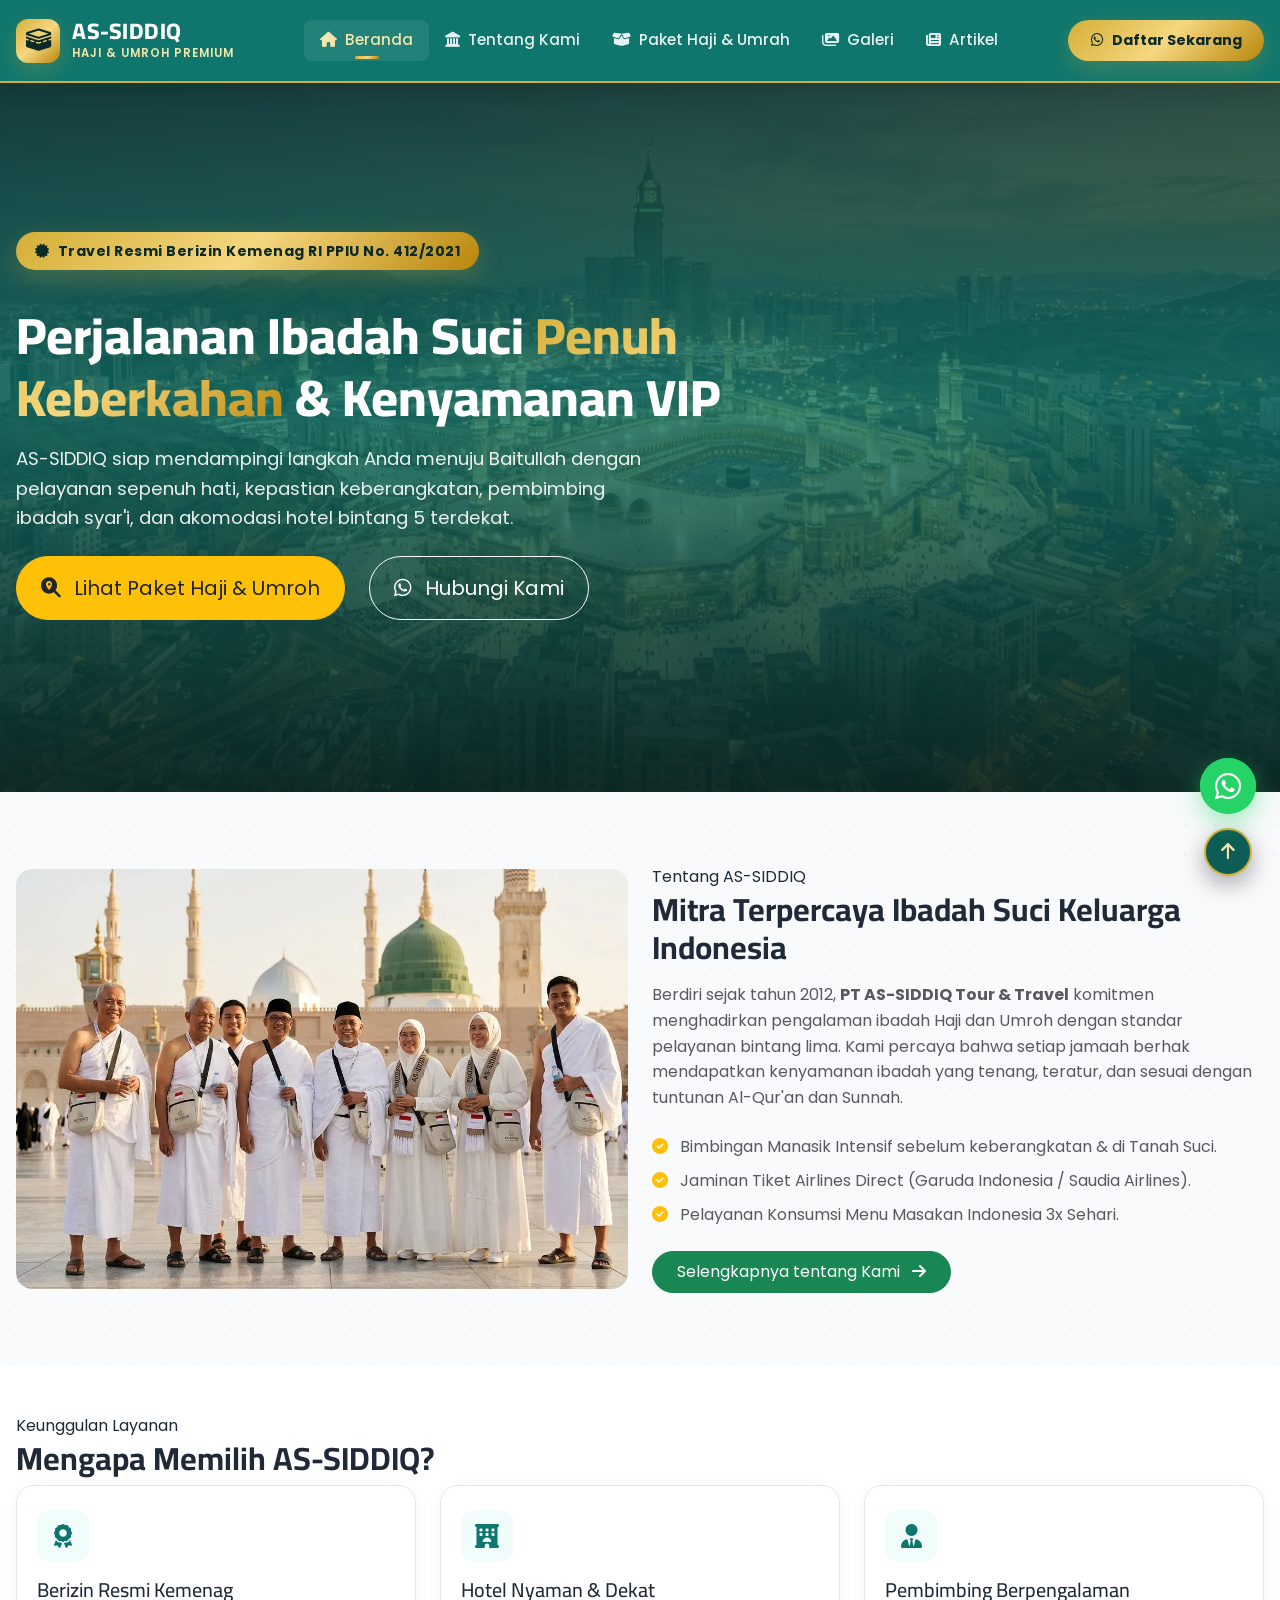
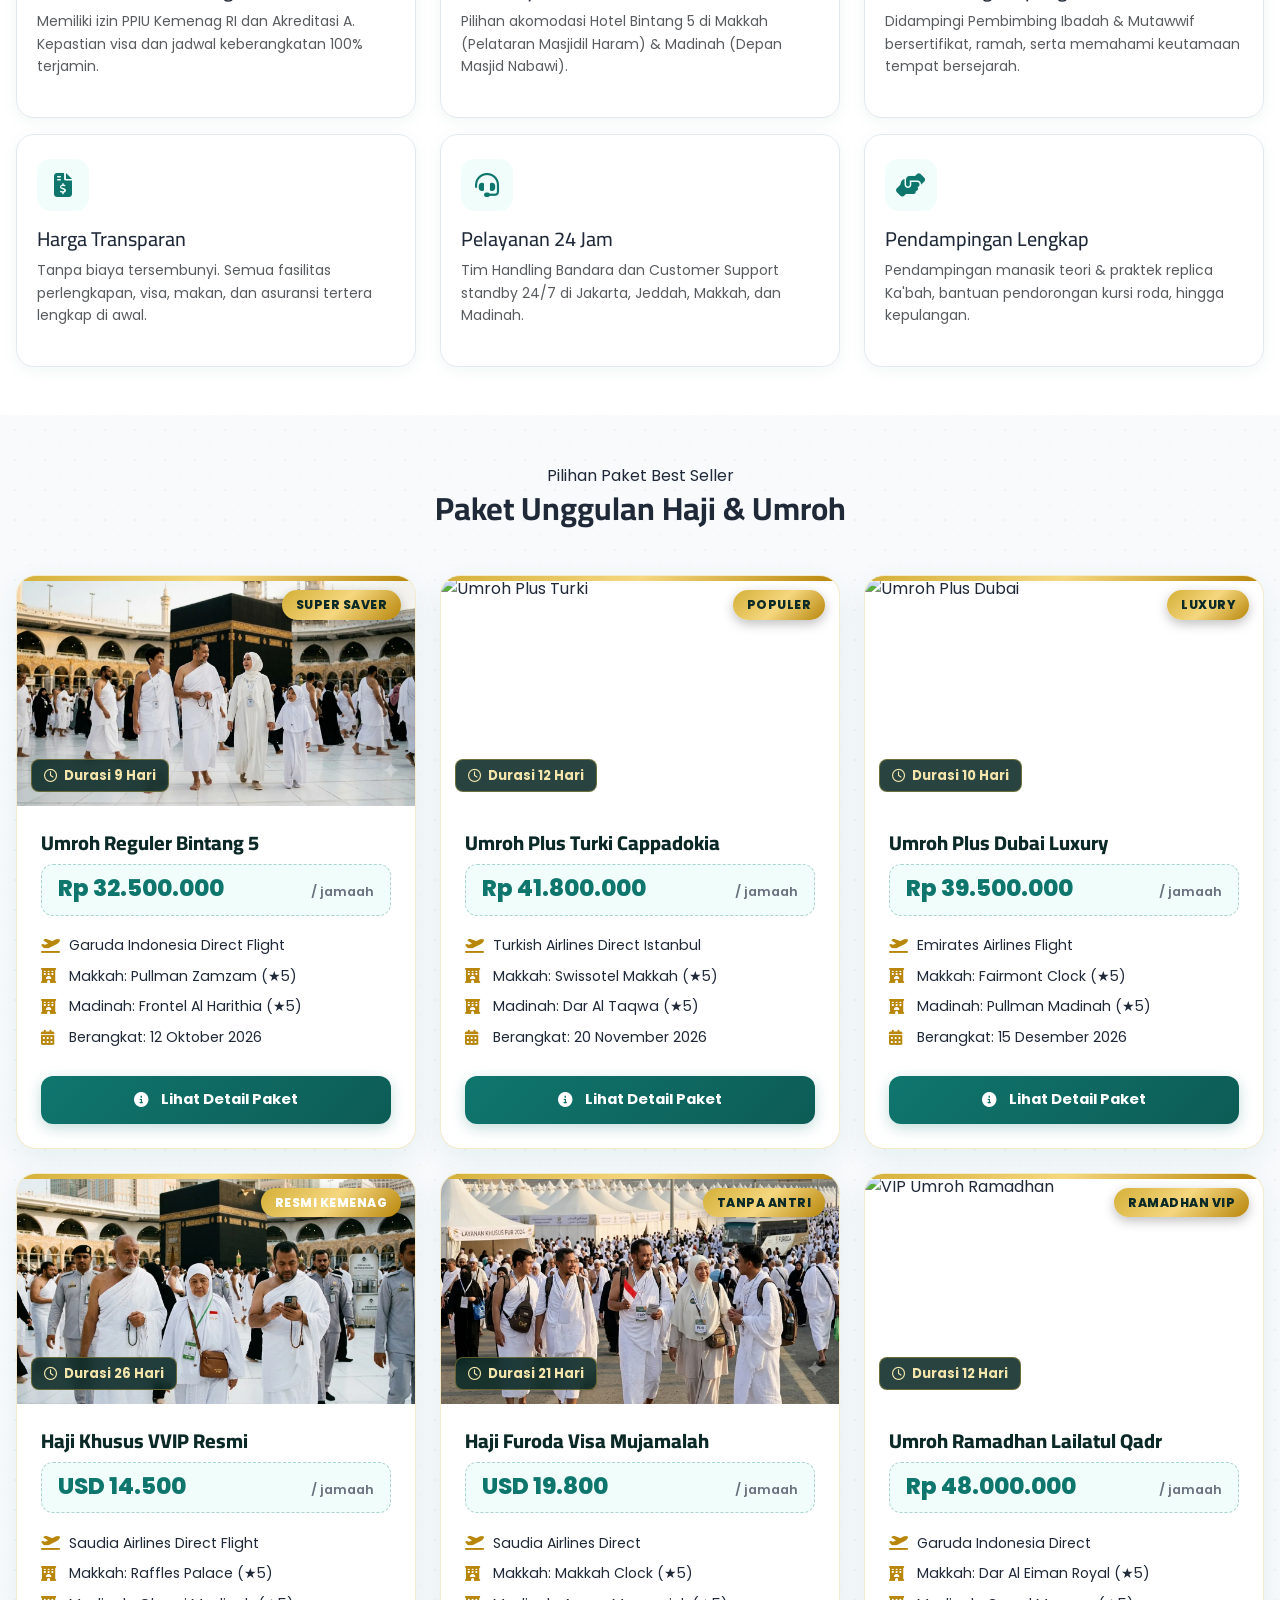
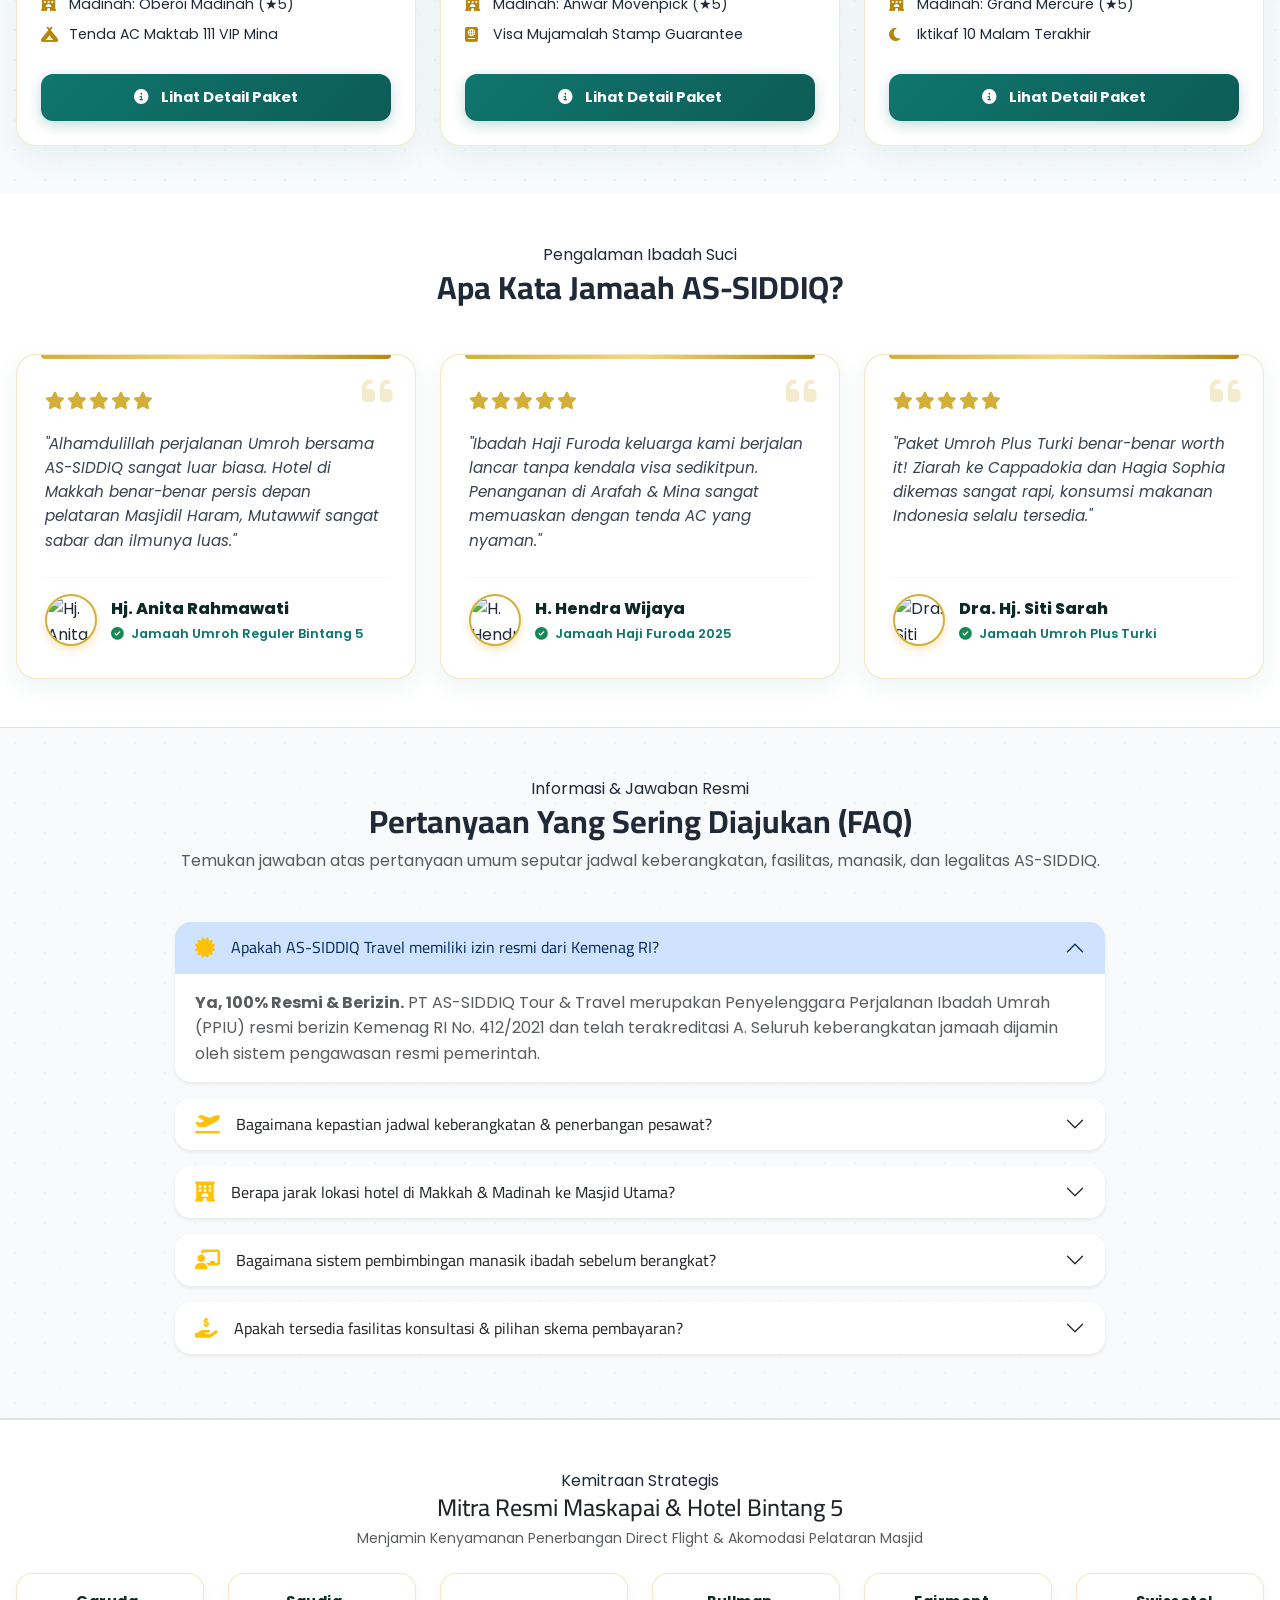
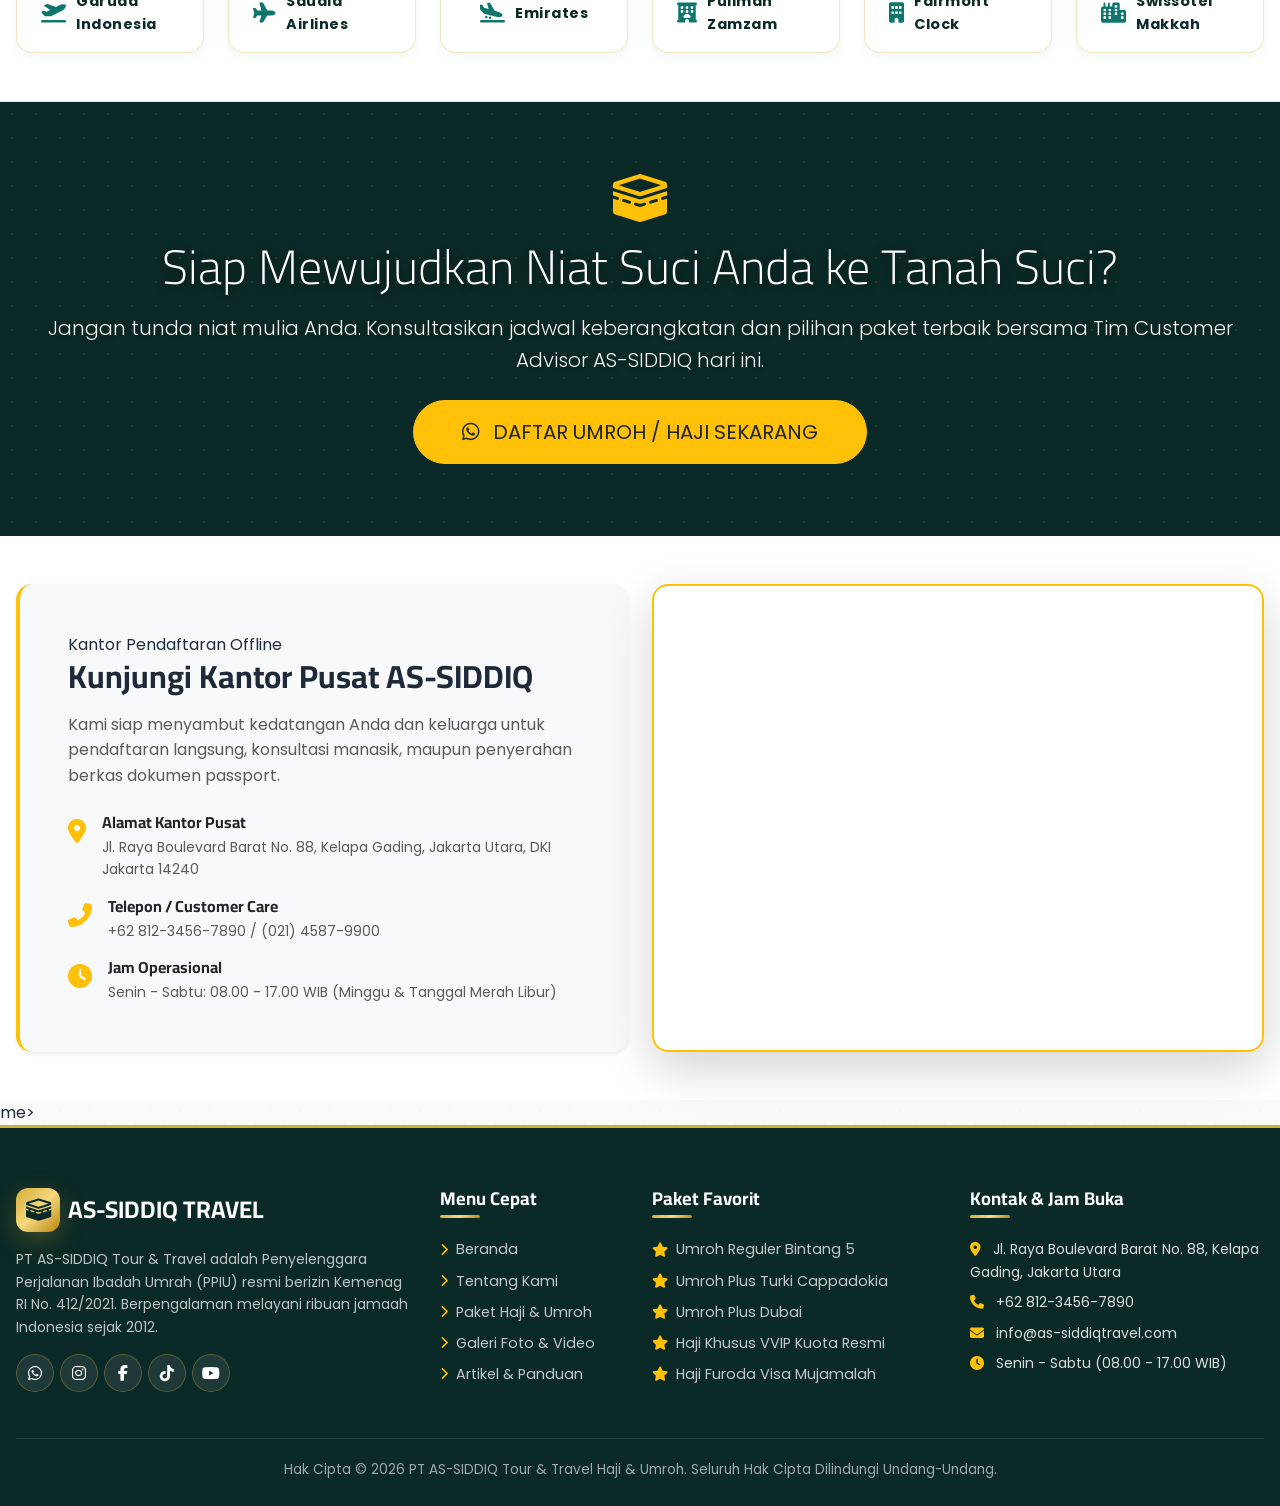
==== commit 011bd16c: "Update website" ====
--- a/index.html
+++ b/index.html
@@ -254,7 +254,7 @@
 
   <!-- HERO SECTION -->
   <section class="hero-section">
-    <img src="assets/pemandanganhaji.png" alt="Hero Background AS-SIDDIQ Travel" class="hero-bg-img">
+    <img src="assets/pemandanganhaji_2_11zon.webp" alt="Hero Background AS-SIDDIQ Travel" class="hero-bg-img">
     <div class="hero-overlay"></div>
     <div class="container hero-content">
       <div class="row align-items-center">
@@ -287,7 +287,7 @@
       <div class="row align-items-center g-5">
         <div class="col-lg-6" data-aos="fade-right">
           <div class="position-relative overflow-hidden rounded-4">
-            <img src="assets/landingpagehaji.png" alt="Jamaah AS-SIDDIQ di Masjid Nabawi" class="img-fluid rounded-4 shadow-lg w-100 about-section-img">
+            <img src="assets/landingpagehaji_1_11zon.webp" alt="Jamaah AS-SIDDIQ di Masjid Nabawi" class="img-fluid rounded-4 shadow-lg w-100 about-section-img">
             <div class="position-absolute bottom-0 start-0 mb-3 ms-3 bg-white p-3.5 rounded-4 shadow-lg d-none d-md-block border-start border-4 border-warning" style="max-width: 270px; z-index: 2;">
             </div>
           </div>
@@ -388,7 +388,7 @@
         <div class="col-lg-4 col-md-6" data-aos="fade-up" data-aos-delay="100">
           <div class="package-card-premium" data-name="Umroh Reguler Bintang 5 Direct Jeddah" data-price="Rp 32.500.000" data-img="assets/orangumroh.png" data-duration="9 Hari" data-airline="Garuda Indonesia Direct" data-makkah="Pullman Zamzam Makkah (★5)" data-madinah="Frontel Al Harithia Madinah (★5)">
             <div class="package-card-header">
-              <img src="assets/orangumroh.png" alt="Umroh Reguler">
+              <img src="assets/orangumroh_11_11zon.webp" alt="Umroh Reguler">
               <span class="package-overlay-tag">SUPER SAVER</span>
               <span class="package-duration-tag"><i class="far fa-clock me-1"></i> Durasi 9 Hari</span>
             </div>
@@ -469,7 +469,7 @@
         <div class="col-lg-4 col-md-6" data-aos="fade-up" data-aos-delay="400">
           <div class="package-card-premium" data-name="Haji Khusus VVIP Direct Transit Armuzna" data-price="USD 14.500" data-img="assets/oranghaji1.png" data-duration="26 Hari" data-airline="Saudia Airlines Direct" data-makkah="Raffles Makkah Palace VVIP (★5)" data-madinah="Oberoi Madinah VVIP (★5)">
             <div class="package-card-header">
-              <img src="assets/oranghaji1.png" alt="Haji Khusus">
+              <img src="assets/oranghaji1_7_11zon.webp" alt="Haji Khusus">
               <span class="package-overlay-tag bg-danger text-white">RESMI KEMENAG</span>
               <span class="package-duration-tag"><i class="far fa-clock me-1"></i> Durasi 26 Hari</span>
             </div>
@@ -496,7 +496,7 @@
         <div class="col-lg-4 col-md-6" data-aos="fade-up" data-aos-delay="500">
           <div class="package-card-premium" data-name="Haji Furoda Visa Mujamalah Langsung Berangkat 2026" data-price="USD 19.800" data-img="assets/oranghajifuroda.png" data-duration="21 Hari" data-airline="Saudia Airlines Direct" data-makkah="Makkah Hotel & Towers (★5)" data-madinah="Anwar Al Madinah Movenpick (★5)">
             <div class="package-card-header">
-              <img src="assets/oranghajifuroda.png" alt="Haji Furoda">
+              <img src="assets/oranghajifuroda_8_11zon.webp" alt="Haji Furoda">
               <span class="package-overlay-tag">TANPA ANTRI</span>
               <span class="package-duration-tag"><i class="far fa-clock me-1"></i> Durasi 21 Hari</span>
             </div>
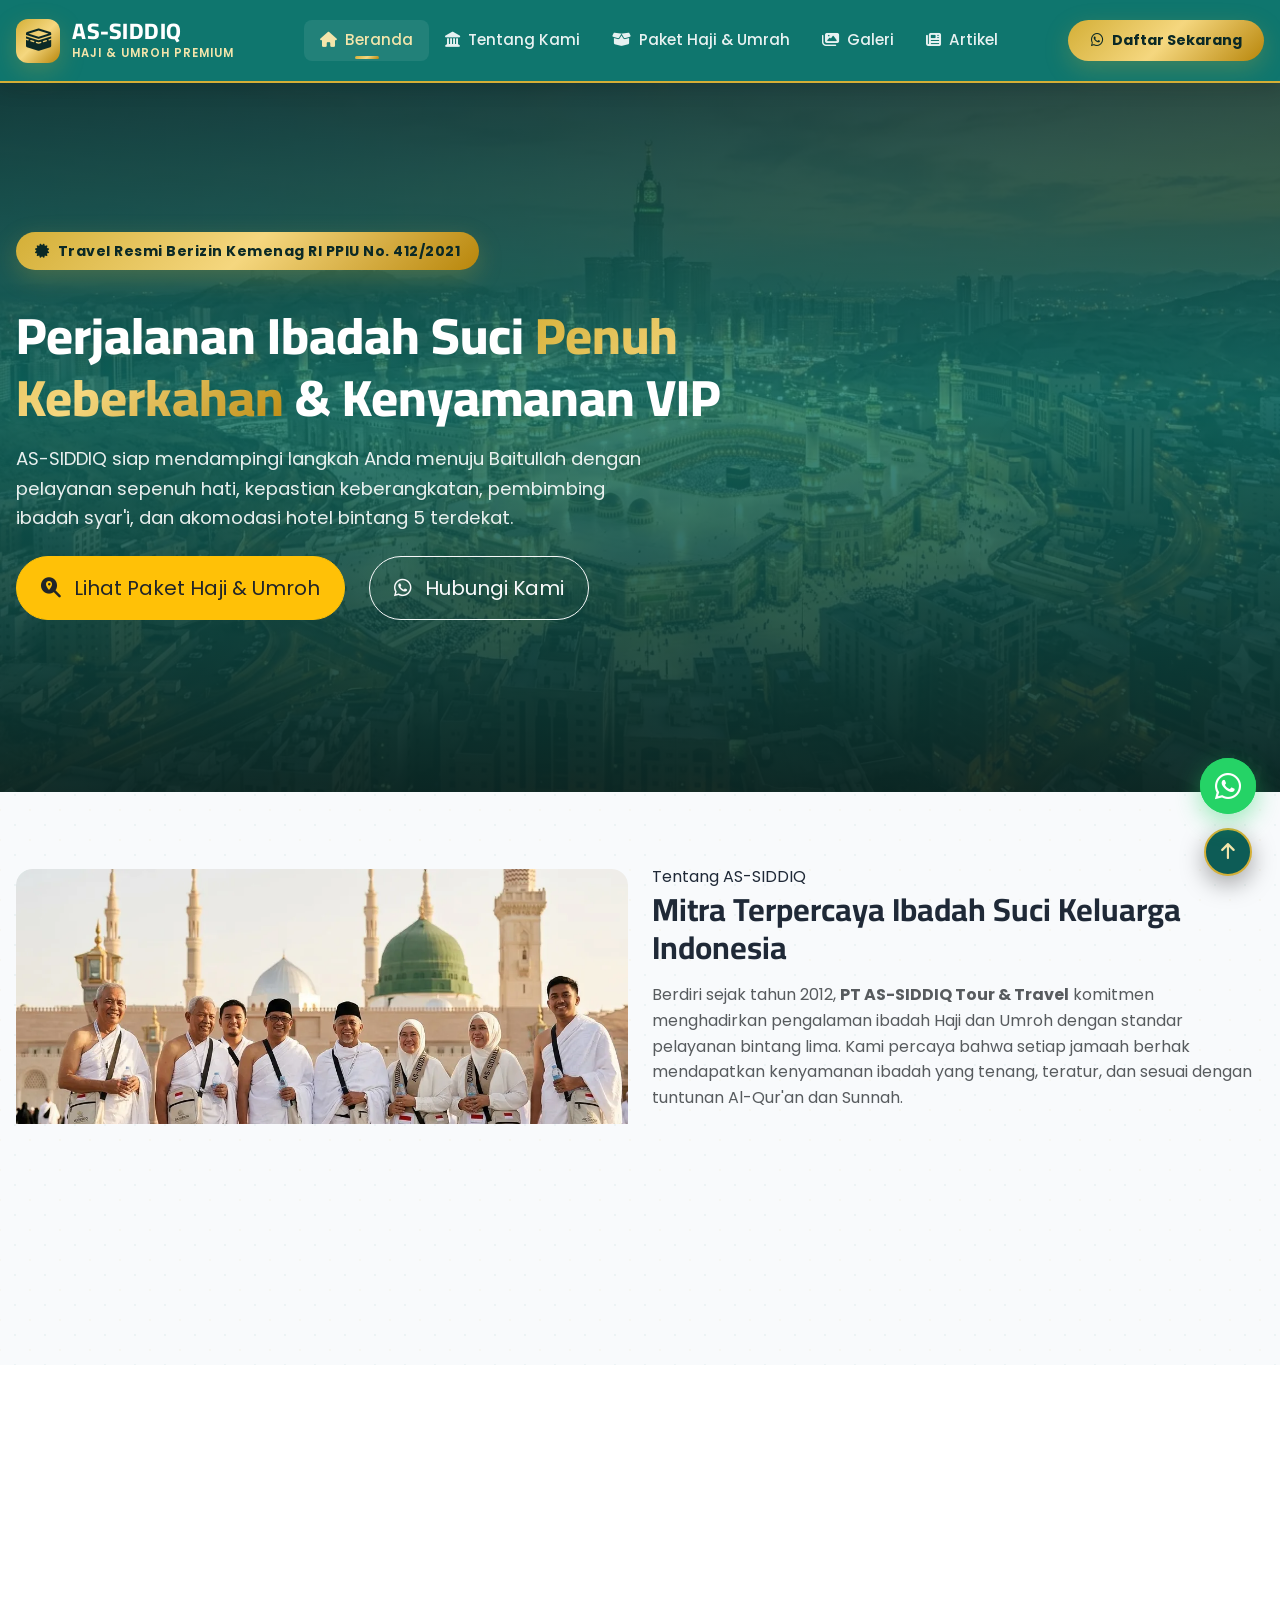
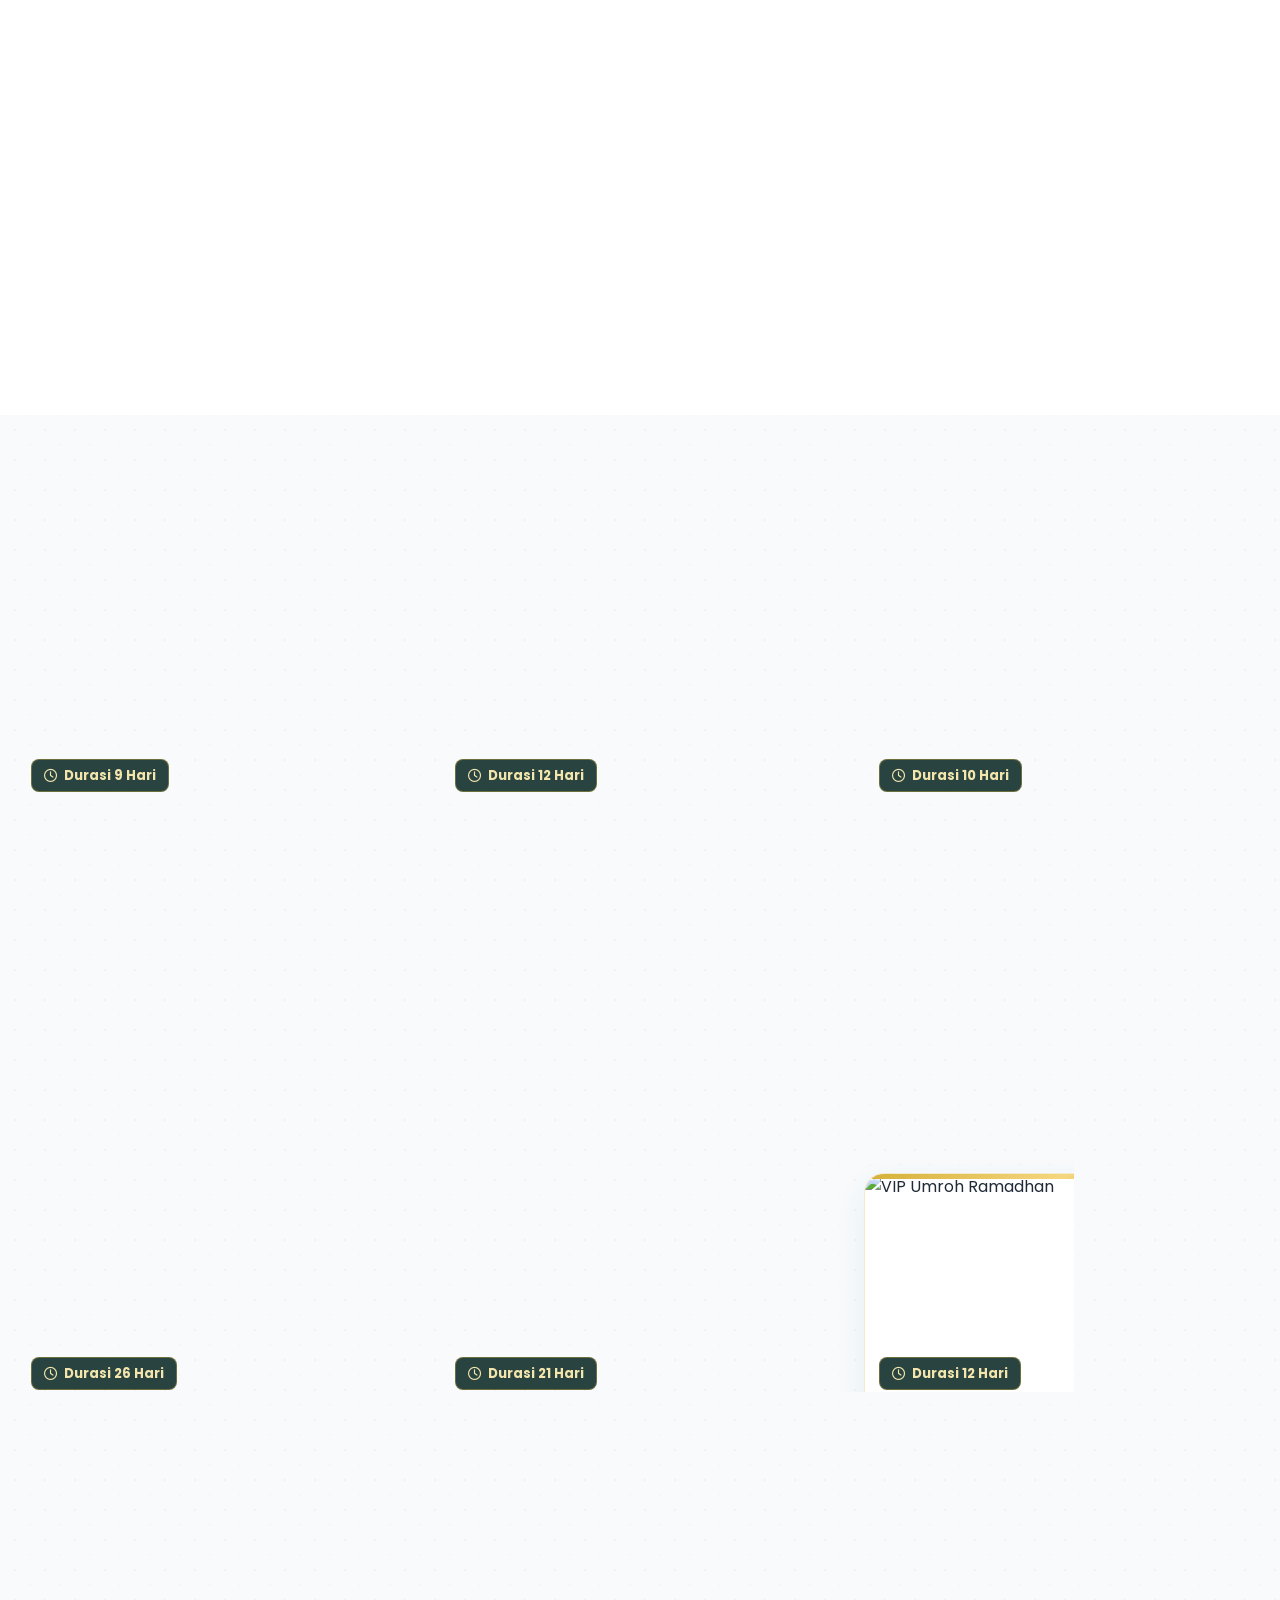
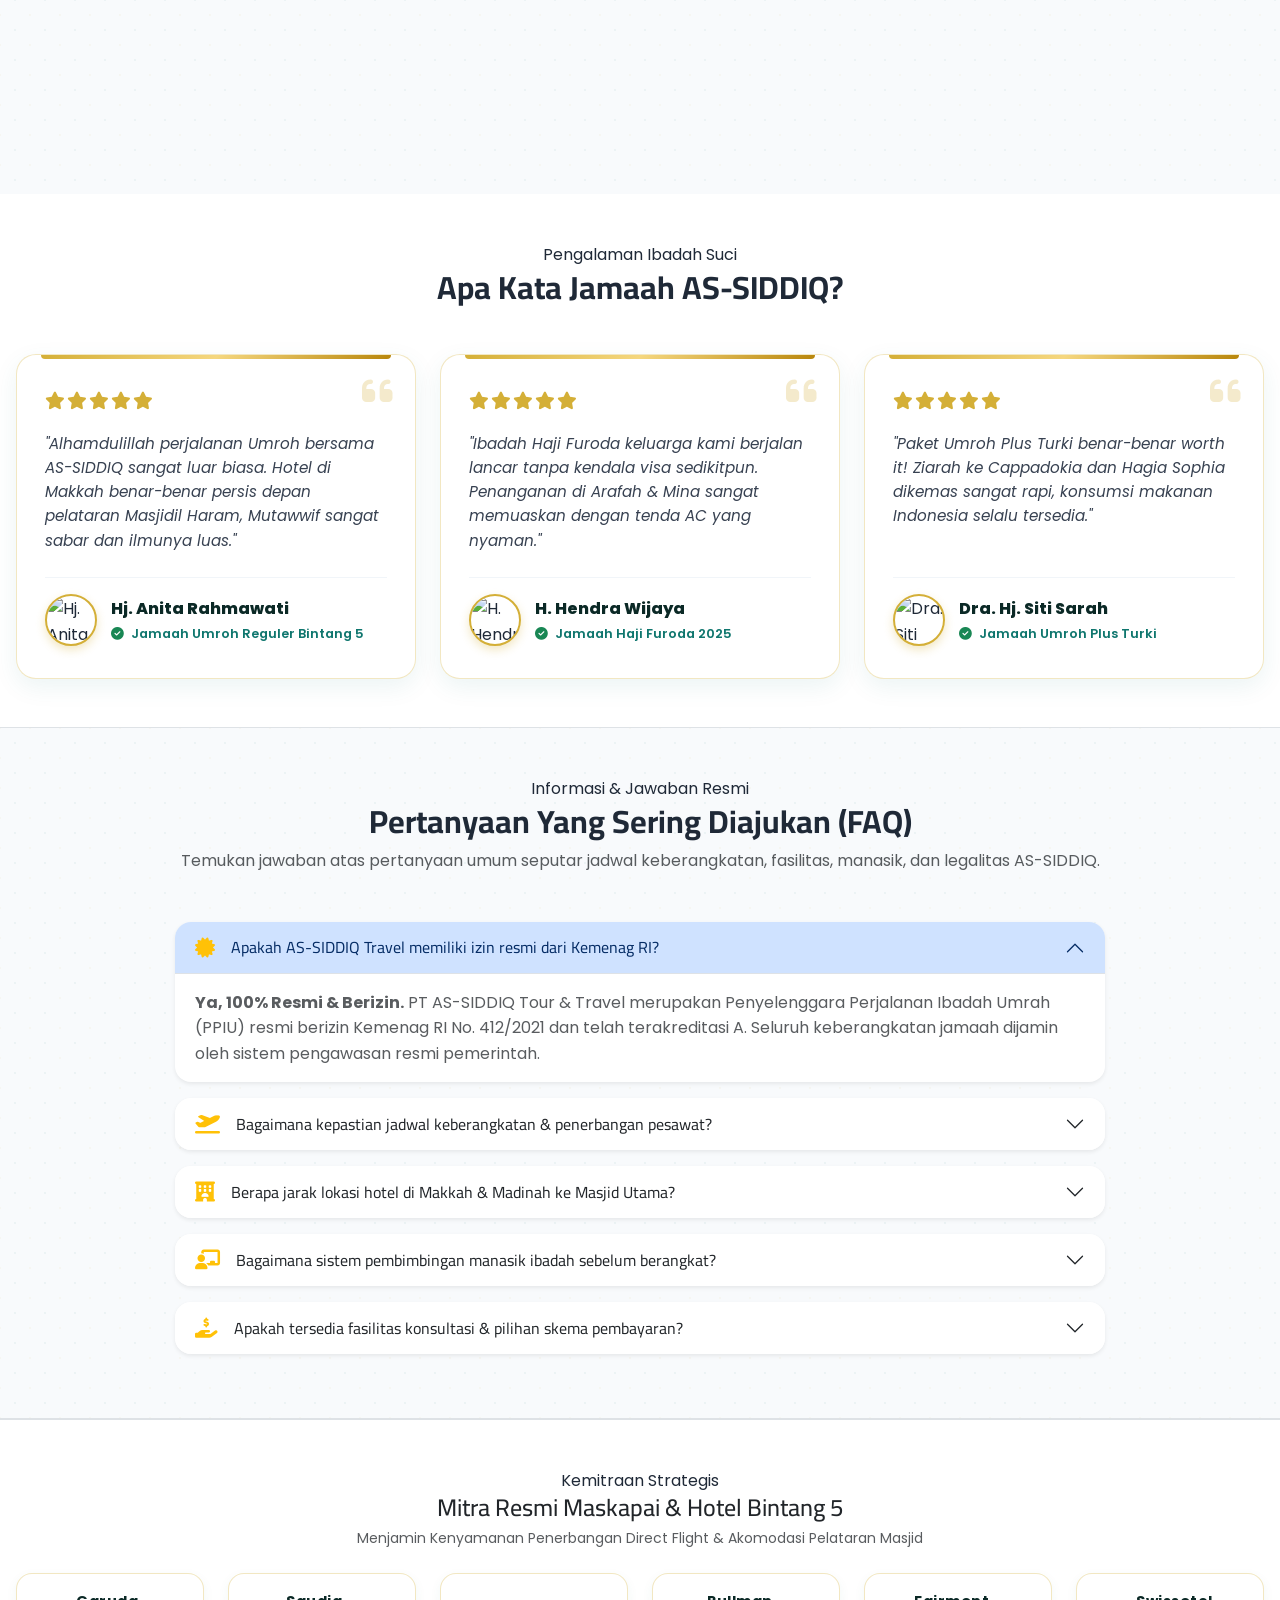
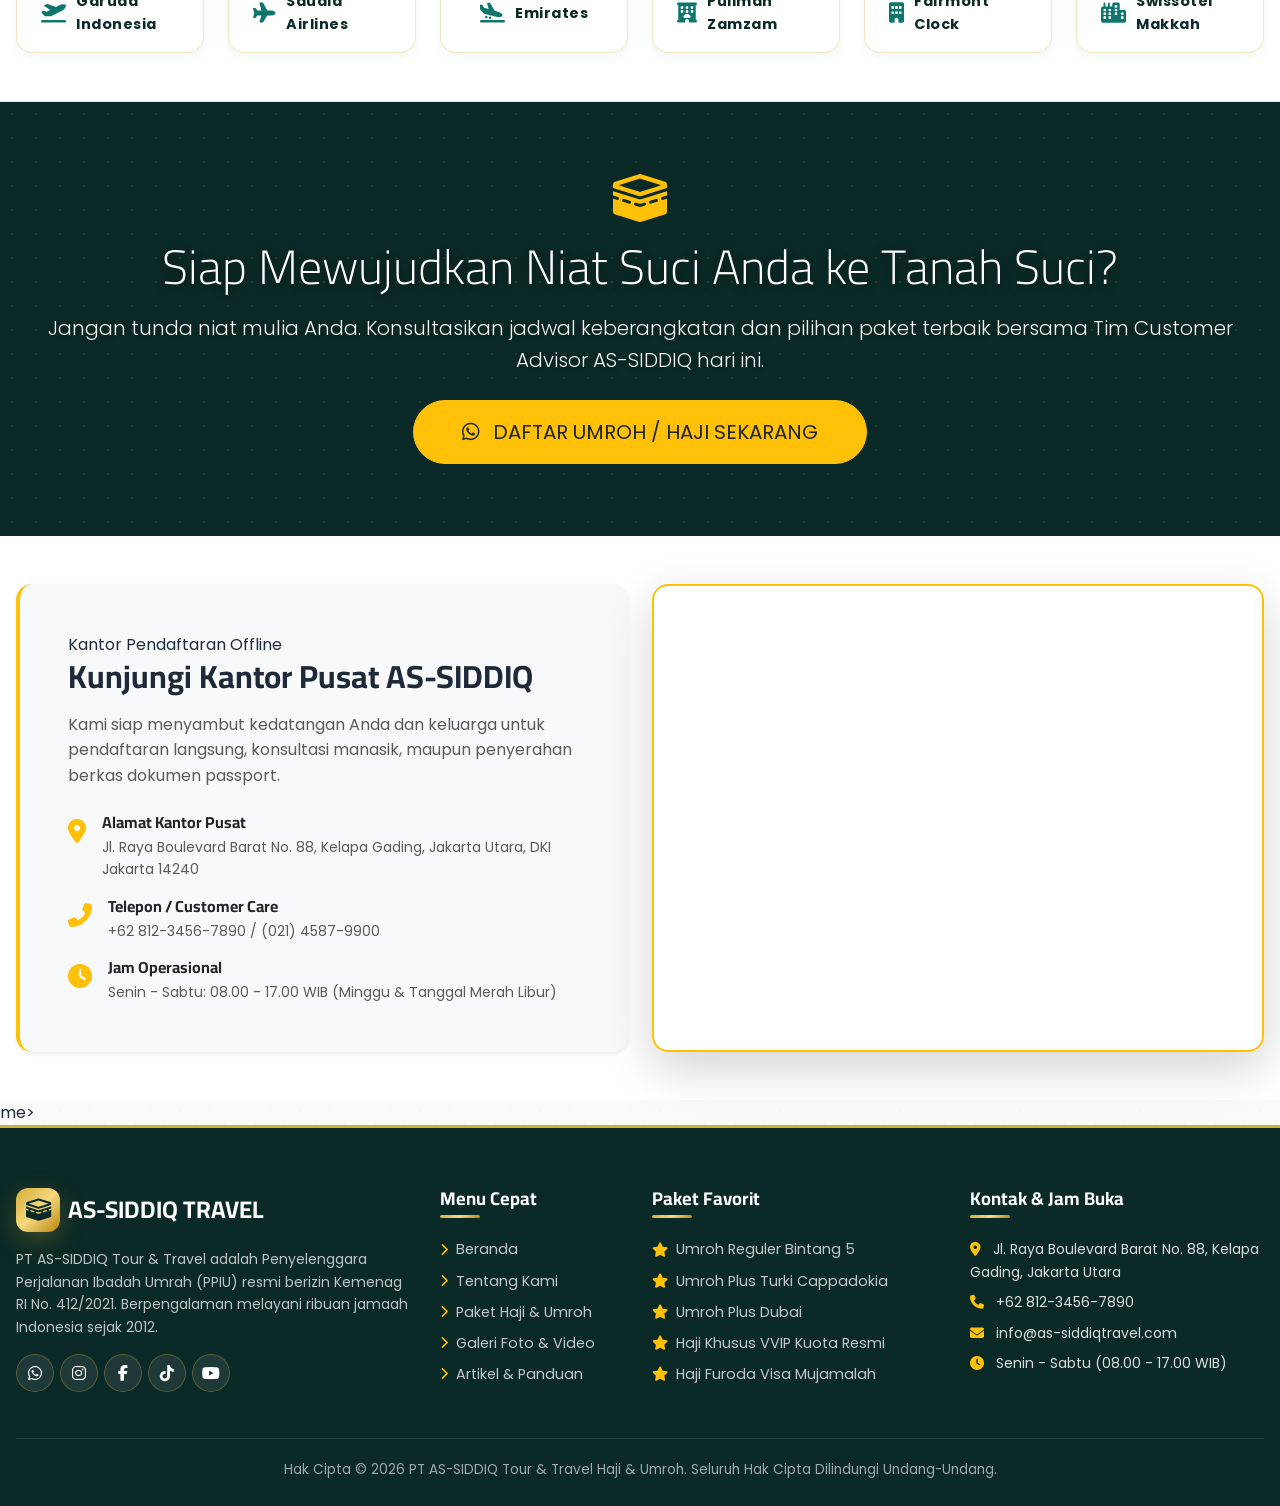
==== commit 40e95af3: "Update website" ====
--- a/index.html
+++ b/index.html
@@ -386,7 +386,7 @@
       <div class="row g-4">
         <!-- Paket 1 -->
         <div class="col-lg-4 col-md-6" data-aos="fade-up" data-aos-delay="100">
-          <div class="package-card-premium" data-name="Umroh Reguler Bintang 5 Direct Jeddah" data-price="Rp 32.500.000" data-img="assets/orangumroh.png" data-duration="9 Hari" data-airline="Garuda Indonesia Direct" data-makkah="Pullman Zamzam Makkah (★5)" data-madinah="Frontel Al Harithia Madinah (★5)">
+          <div class="package-card-premium" data-name="Umroh Reguler Bintang 5 Direct Jeddah" data-price="Rp 32.500.000" img="assets/orangumroh_11_11zon.webp" data-duration="9 Hari" data-airline="Garuda Indonesia Direct" data-makkah="Pullman Zamzam Makkah (★5)" data-madinah="Frontel Al Harithia Madinah (★5)">
             <div class="package-card-header">
               <img src="assets/orangumroh_11_11zon.webp" alt="Umroh Reguler">
               <span class="package-overlay-tag">SUPER SAVER</span>
@@ -467,7 +467,7 @@
 
         <!-- Paket 4 -->
         <div class="col-lg-4 col-md-6" data-aos="fade-up" data-aos-delay="400">
-          <div class="package-card-premium" data-name="Haji Khusus VVIP Direct Transit Armuzna" data-price="USD 14.500" data-img="assets/oranghaji1.png" data-duration="26 Hari" data-airline="Saudia Airlines Direct" data-makkah="Raffles Makkah Palace VVIP (★5)" data-madinah="Oberoi Madinah VVIP (★5)">
+          <div class="package-card-premium" data-name="Haji Khusus VVIP Direct Transit Armuzna" data-price="USD 14.500" img="assets/oranghaji1_7_11zon.webp" data-duration="26 Hari" data-airline="Saudia Airlines Direct" data-makkah="Raffles Makkah Palace VVIP (★5)" data-madinah="Oberoi Madinah VVIP (★5)">
             <div class="package-card-header">
               <img src="assets/oranghaji1_7_11zon.webp" alt="Haji Khusus">
               <span class="package-overlay-tag bg-danger text-white">RESMI KEMENAG</span>
@@ -494,7 +494,7 @@
 
         <!-- Paket 5 -->
         <div class="col-lg-4 col-md-6" data-aos="fade-up" data-aos-delay="500">
-          <div class="package-card-premium" data-name="Haji Furoda Visa Mujamalah Langsung Berangkat 2026" data-price="USD 19.800" data-img="assets/oranghajifuroda.png" data-duration="21 Hari" data-airline="Saudia Airlines Direct" data-makkah="Makkah Hotel & Towers (★5)" data-madinah="Anwar Al Madinah Movenpick (★5)">
+          <div class="package-card-premium" data-name="Haji Furoda Visa Mujamalah Langsung Berangkat 2026" data-price="USD 19.800" img="assets/oranghajifuroda_8_11zon.webp" data-duration="21 Hari" data-airline="Saudia Airlines Direct" data-makkah="Makkah Hotel & Towers (★5)" data-madinah="Anwar Al Madinah Movenpick (★5)">
             <div class="package-card-header">
               <img src="assets/oranghajifuroda_8_11zon.webp" alt="Haji Furoda">
               <span class="package-overlay-tag">TANPA ANTRI</span>
